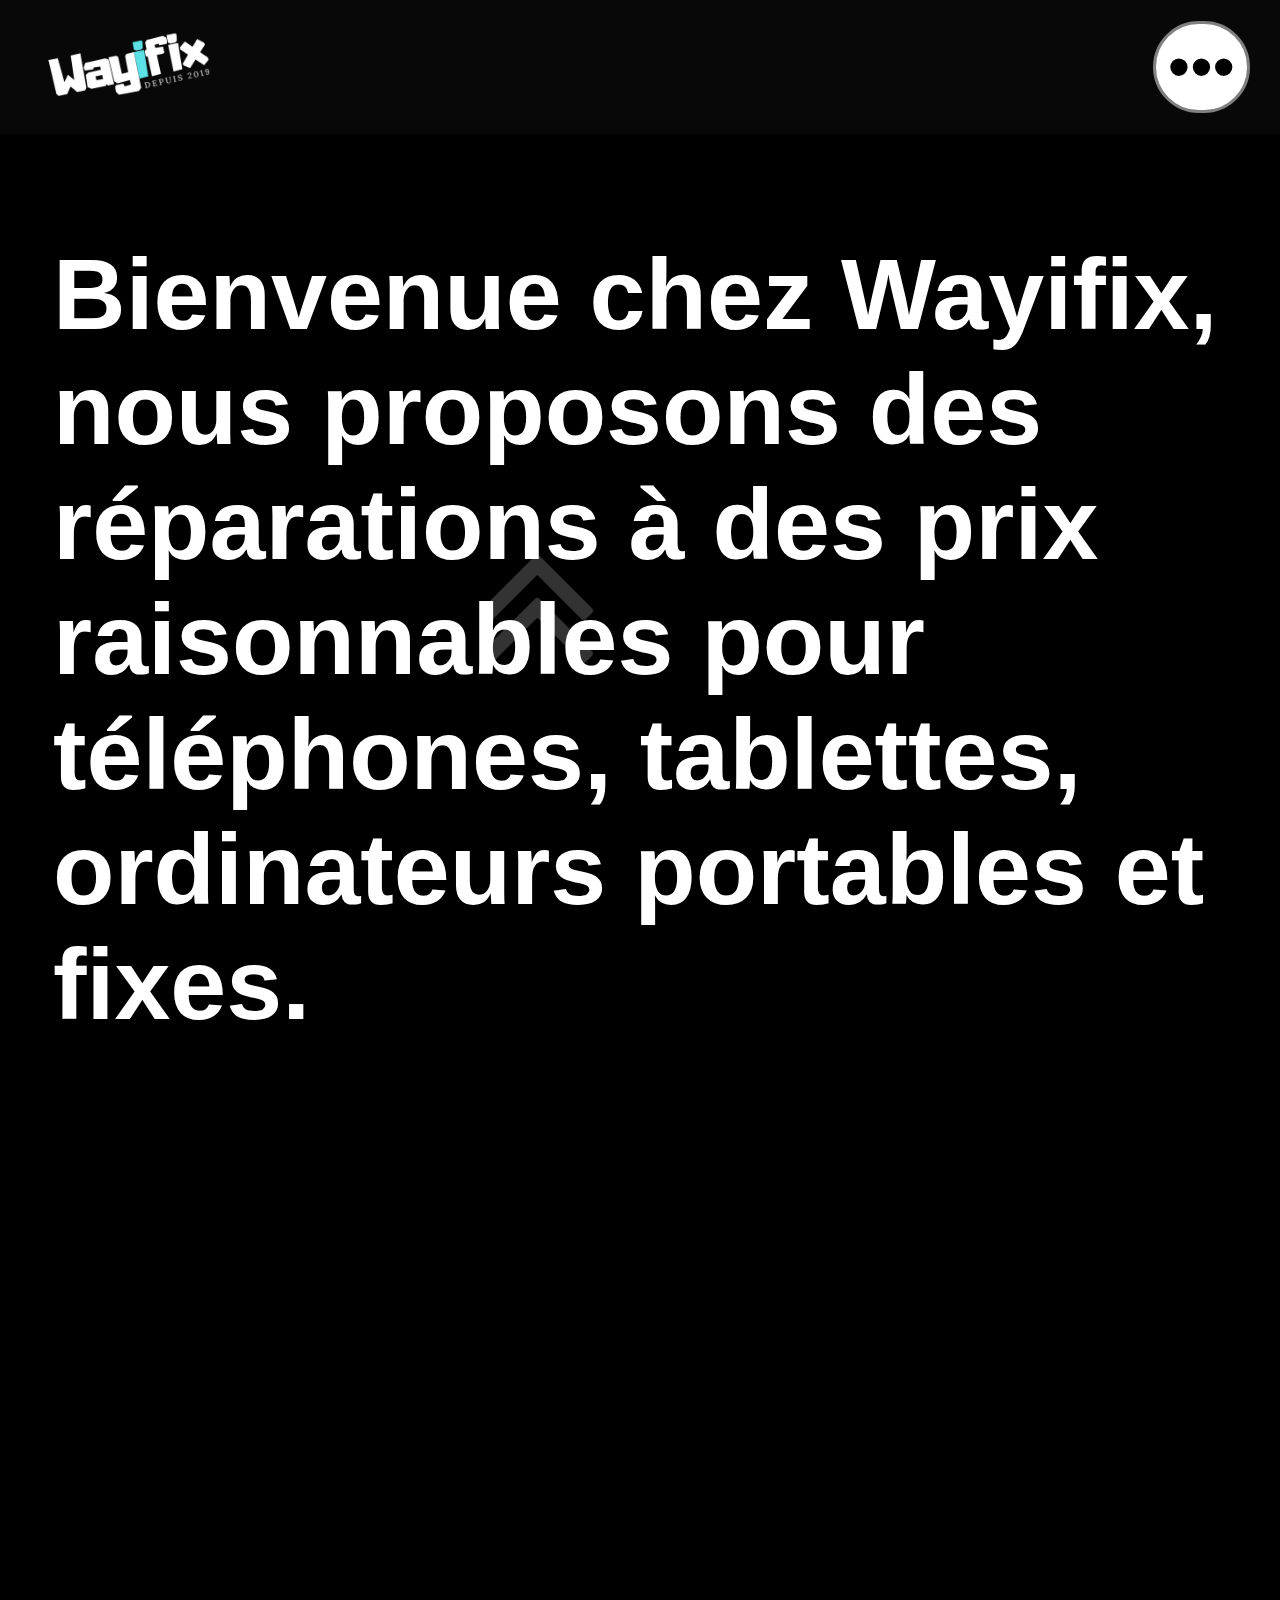
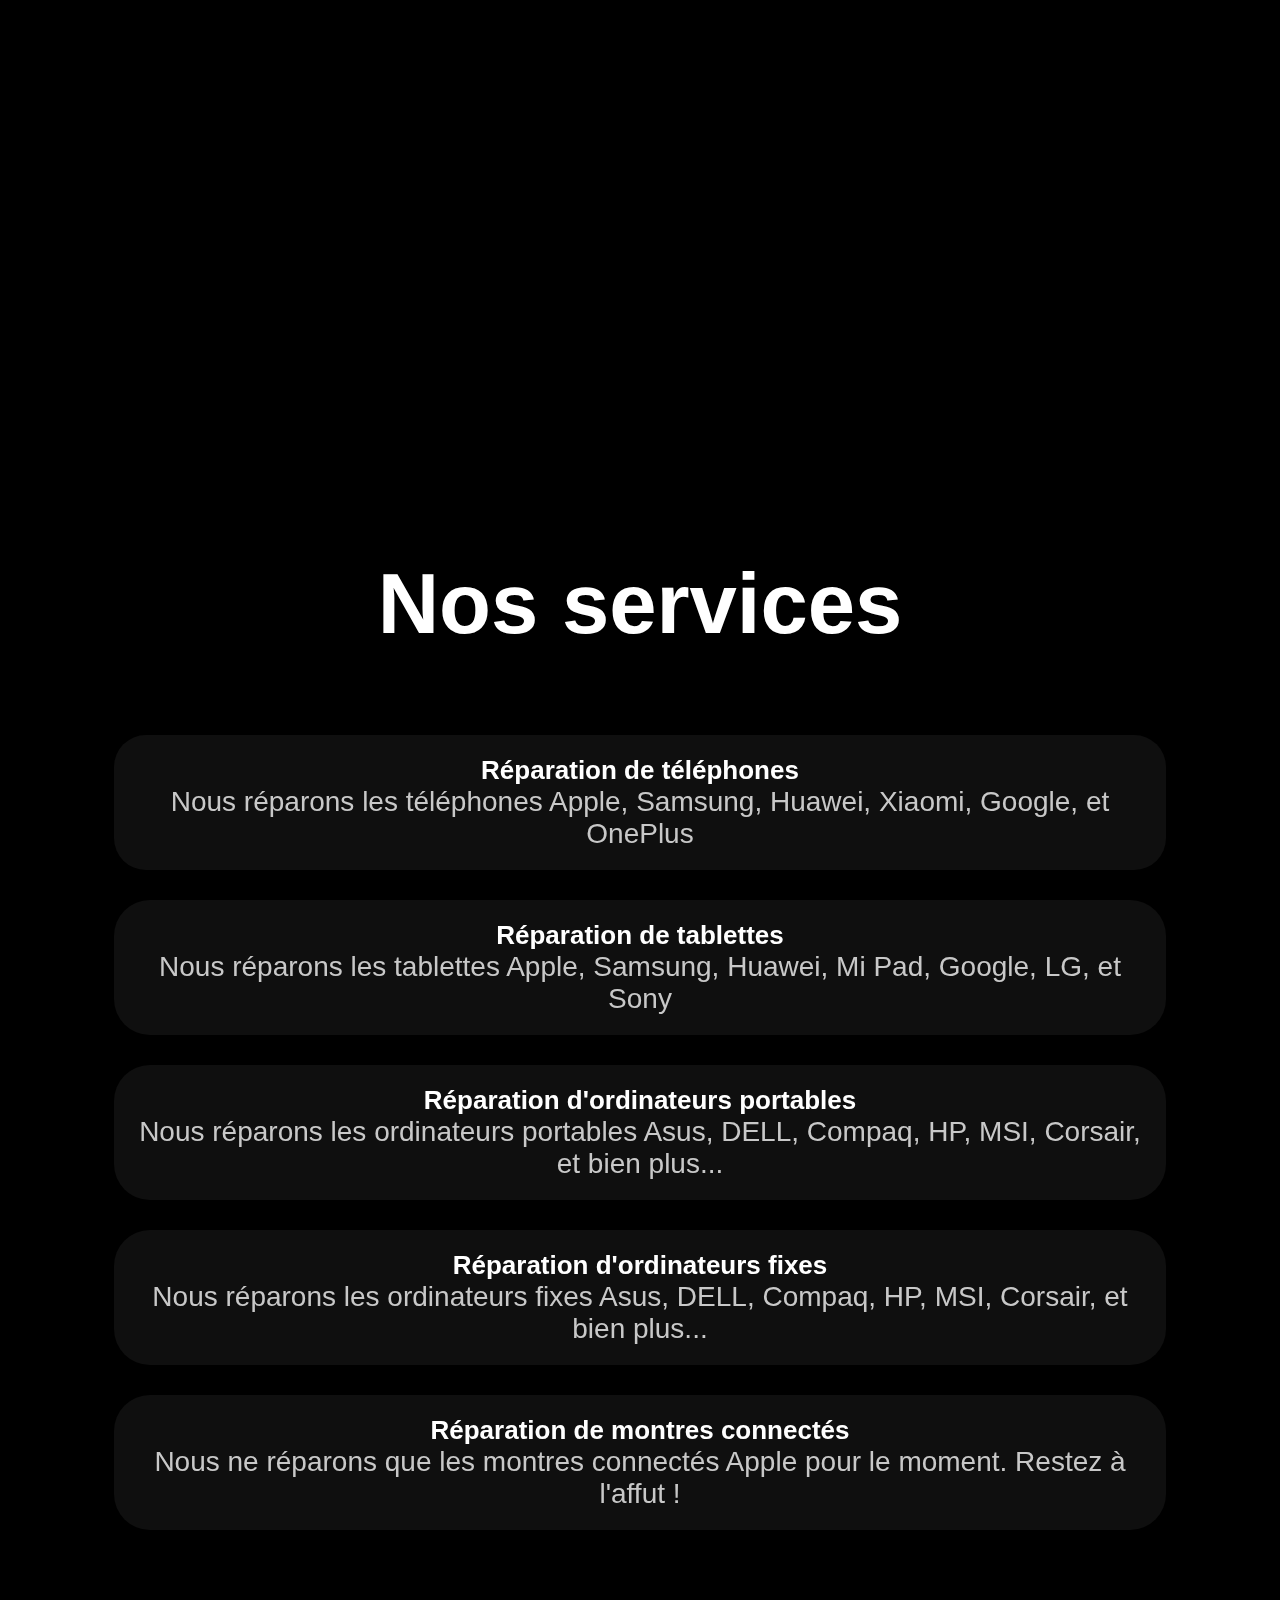
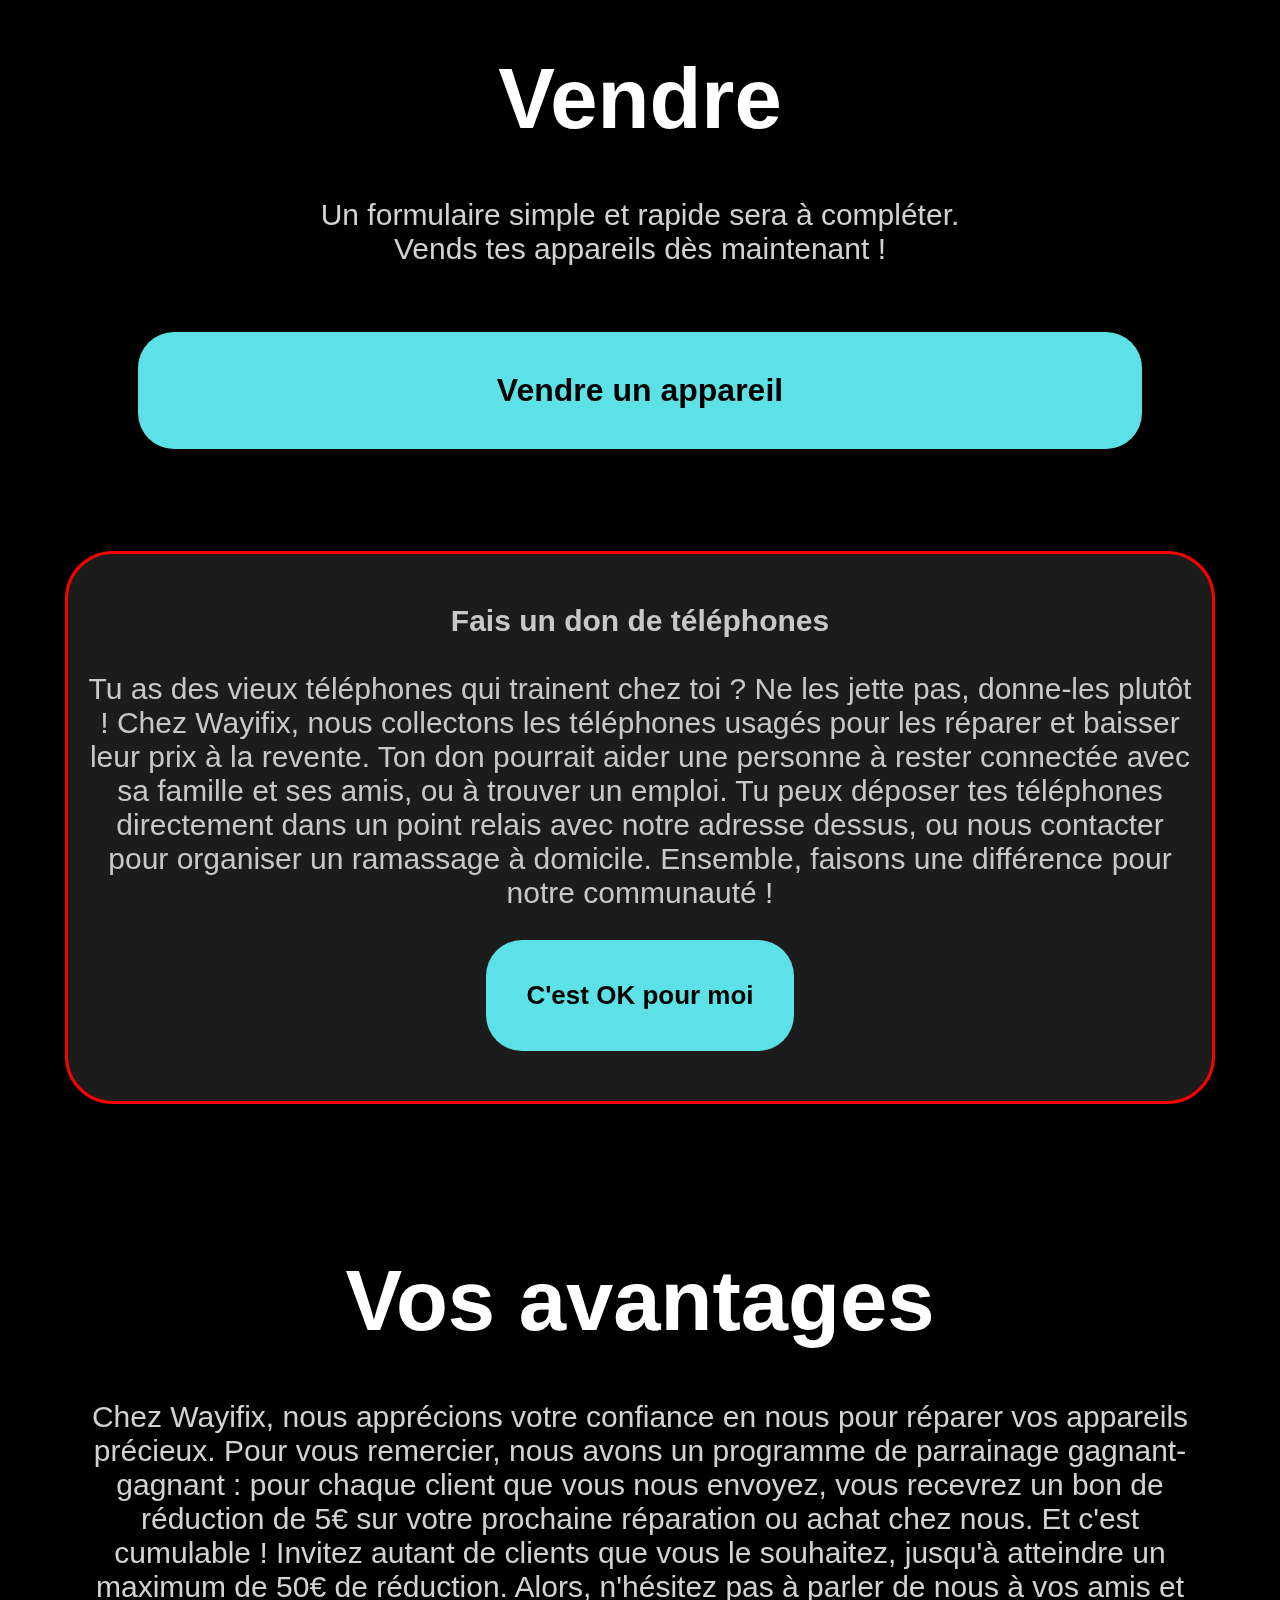
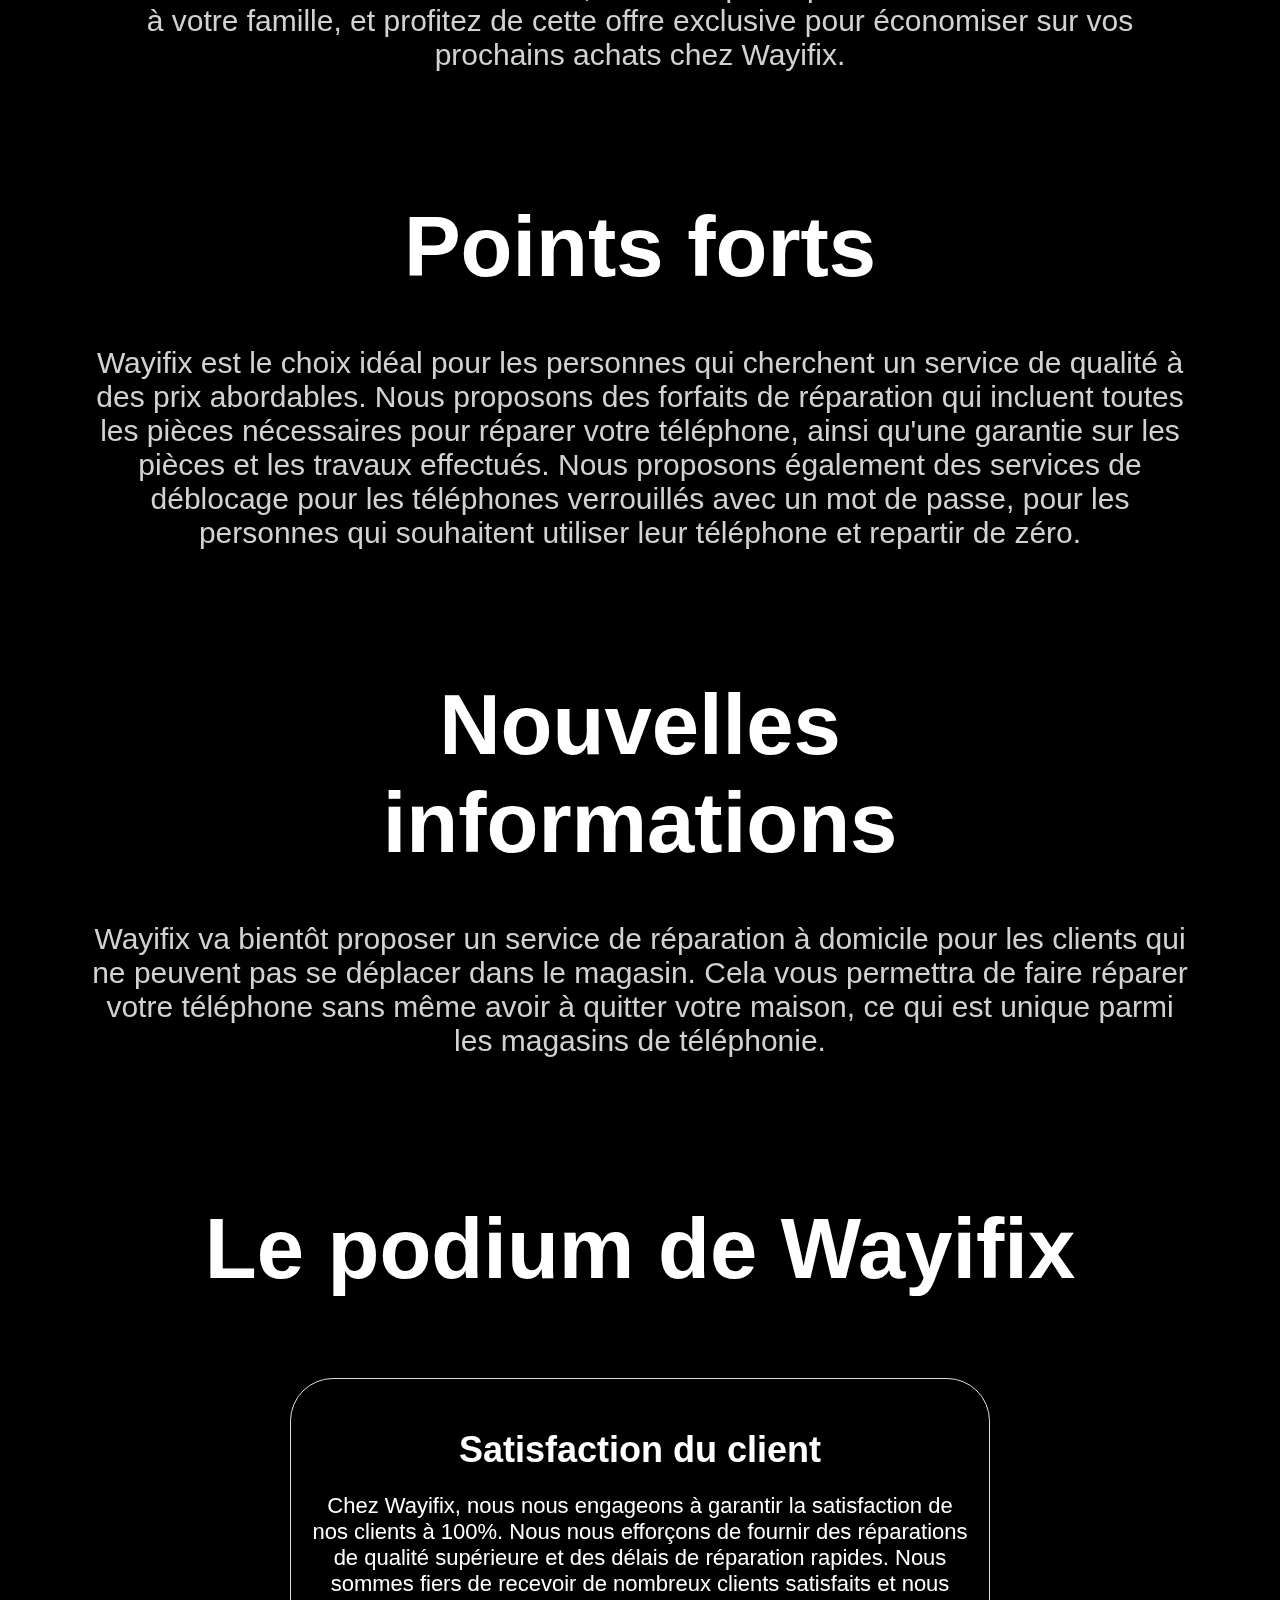
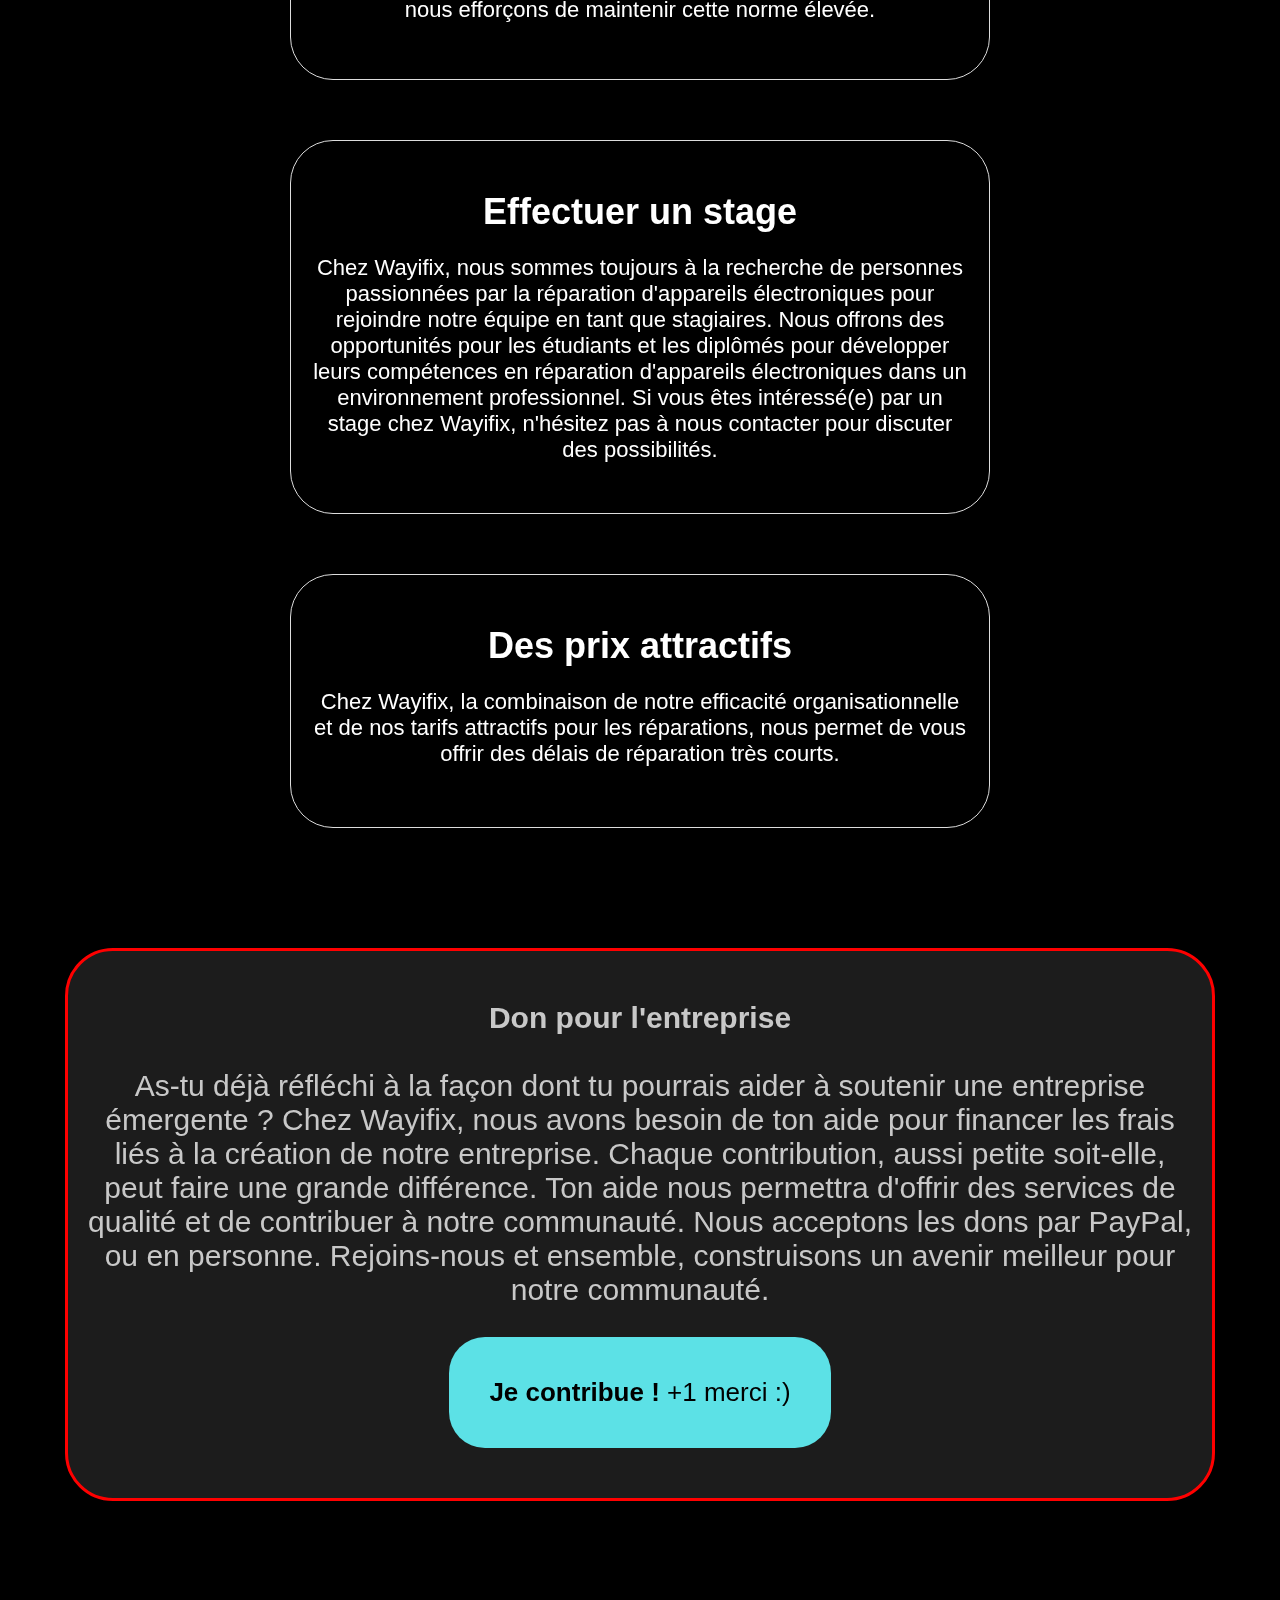
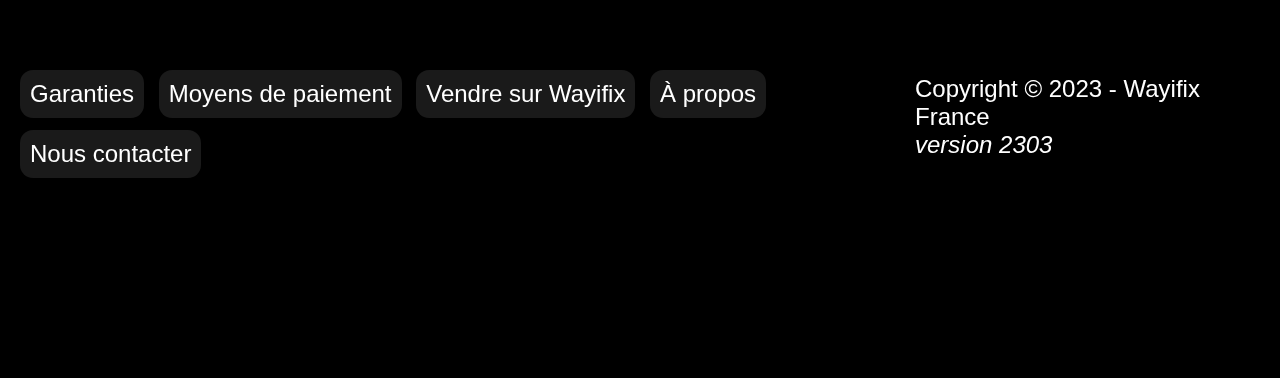
==== index.html @ c579e37b "Update index.html" ====
<!DOCTYPE html "UTF-8">
<meta http-equiv="content-type" content="text/html; charset=utf-8" />
<html>
  <head>
    <title>Wayifix - Réparations de téléphones, tablettes et ordinateurs</title>
    <link rel="stylesheet" type="text/css" href="styles.css">
    <link rel="icon" href="icon/favicon.ico" type="favicon.ico" />
    <link rel="shortcut icon" href="/favicon.ico" type="favicon.ico" />
    <script src="app.js"></script>
  </head>
  <body>
    <header>
      <img src="logo.png" alt="Logo Wayifix" class="logo">
      <nav>
        <ul>
          <li><a href="#srv"><b>Services</b></a></li>
          <li><a href="buy.html">Magasin</a></li>
          <li><a href="sell.html">Vendre</a></li>
          <li><a href="contact.html">Contact</a></li>
          <li><a class="avis" href="https://fr.trustpilot.com/evaluate/wayifix.fr?utm_medium=trustbox&utm_source=MicroReviewCount"><nobr>Mettre un avis</nobr></a></li>
        </ul>
      </nav>
    </header>
    <video id="background-video" autoplay loop muted>
      <source src="videos/videobg.mp4" type="video/mp4">
    </video>
    <main>
      <div><a href="menu.html" class="menu-text">•••</a></div>
      <br /><br /><br /><br />
      <div class="welcome-message">
        <h1 class="animation" style="text-shadow: 2px 2px 4px rgba(0, 0, 0, 1.0) ;">Bienvenue chez Wayifix, nous proposons des réparations à des prix raisonnables pour téléphones, tablettes, ordinateurs portables et fixes.</h1>
      </div>
      <img src="arrows-up.png" alt="-" class="image-flottante">
      <div style="margin-top: 2000px; padding-bottom: 6300px; margin-left: -28; margin-right: -28; background-color: black; z-index: 0; box-shadow: 0px 10px 150px 150px black; color: rgba(0, 0, 0, 0.0);">-</div>
      <div class="referral-program">
      </div>
      <div id="srv"></div>
      <h1 class="space-service"></h1>
      <div class="a-normal" style="margin-top: -6000px;">
        <h1 href="telephones.html" class="a-normal"><nobr>Nos services</nobr></h1>
      </div>
      <div class="button-a-haut">
        <a href="telephones.html" class="button-a-text"><b>Réparation de téléphones </b><br />Nous réparons les téléphones Apple, Samsung, Huawei, Xiaomi, Google, et OnePlus</a>
      </div>
      <div class="button-a-normal">
        <a href="tablets.html" class="button-a-text"><b>Réparation de tablettes </b><br />Nous réparons les tablettes Apple, Samsung, Huawei, Mi Pad, Google, LG, et Sony</a>
      </div>
      <div class="button-a-normal">
        <a href="laptops.html" class="button-a-text"><b>Réparation d'ordinateurs portables </b><br />Nous réparons les ordinateurs portables Asus, DELL, Compaq, HP, MSI, Corsair, et bien plus...</a>
      </div>
      <div class="button-a-normal">
        <a href="desktops.html" class="button-a-text"><b>Réparation d'ordinateurs fixes </b><br />Nous réparons les ordinateurs fixes Asus, DELL, Compaq, HP, MSI, Corsair, et bien plus...</a>
      </div>
      <div class="button-a-normal">
        <a href="watches.html" class="button-a-text"><b>Réparation de montres connectés </b><br />Nous ne réparons que les montres connectés Apple pour le moment. Restez à l'affut !</a>
      </div>
      <h1 class="a-normal" style="margin-top: 100px;">Vendre</h1>
      <p class="text-container" style="text-align: center;">Un formulaire simple et rapide sera à compléter. <br />Vends tes appareils dès maintenant !</p>
      <br /><br />
      <div class="button-a-normal-2">
        <a href="sell.html" class="button-a-text-2"><b>Vendre un appareil</b></a>
      </div>
      <br /><br /><br /><br />
      <div class="text-container-2">
        <p><b>Fais un don de téléphones</b><br /><br />Tu as des vieux téléphones qui trainent chez toi ? Ne les jette pas, donne-les plutôt ! Chez Wayifix, nous collectons les téléphones usagés pour les réparer et baisser leur prix à la revente. Ton don pourrait aider une personne à rester connectée avec sa famille et ses amis, ou à trouver un emploi. Tu peux déposer tes téléphones directement dans un point relais avec notre adresse dessus, ou nous contacter pour organiser un ramassage à domicile. Ensemble, faisons une différence pour notre communauté !</p>
        <a href="don.html" class="button-container"><b>C'est OK pour moi</b></a>
      </div>
      <br /><br /><br /><br /><br /><br />
      <body>
        <div class="referral-program">
          <h1 class="a-normal" style="margin-top: 0px;">Vos avantages</h1>
          <p class="text-container" style="text-align: center;">Chez Wayifix, nous apprécions votre confiance en nous pour réparer vos appareils précieux. Pour vous remercier, nous avons un programme de parrainage gagnant-gagnant : pour chaque client que vous nous envoyez, vous recevrez un bon de réduction de 5€ sur votre prochaine réparation ou achat chez nous. Et c'est cumulable ! Invitez autant de clients que vous le souhaitez, jusqu'à atteindre un maximum de 50€ de réduction. Alors, n'hésitez pas à parler de nous à vos amis et à votre famille, et profitez de cette offre exclusive pour économiser sur vos prochains achats chez Wayifix.</p>
        </div>
        <br /><br />
        <div class="referral-program">
          <h1 class="a-normal" style="margin-top: 0px;">Points forts</h1>
          <p class="text-container" style="text-align: center;">Wayifix est le choix idéal pour les personnes qui cherchent un service de qualité à des prix abordables. Nous proposons des forfaits de réparation qui incluent toutes les pièces nécessaires pour réparer votre téléphone, ainsi qu'une garantie sur les pièces et les travaux effectués. Nous proposons également des services de déblocage pour les téléphones verrouillés avec un mot de passe, pour les personnes qui souhaitent utiliser leur téléphone et repartir de zéro.</p>
        </div>
        <br /><br />
        <div class="referral-program">
          <h1 class="a-normal" style="margin-top: 0px;">Nouvelles informations</h1>
          <p class="text-container" style="text-align: center;">Wayifix va bientôt proposer un service de réparation à domicile pour les clients qui ne peuvent pas se déplacer dans le magasin. Cela vous permettra de faire réparer votre téléphone sans même avoir à quitter votre maison, ce qui est unique parmi les magasins de téléphonie.</p>
        </div>
        <br /><br /><br /><br />
        <div class="content-section">
          <h1 class="a-normal" style="text-align: center; margin-top: 0px;">Le podium de Wayifix</h1>
          <div class="customer-satisfaction-section">
            <h2>Satisfaction du client</h2>
            <p>Chez Wayifix, nous nous engageons à garantir la satisfaction de nos clients à 100%. Nous nous efforçons de fournir des réparations de qualité supérieure et des délais de réparation rapides. Nous sommes fiers de recevoir de nombreux clients satisfaits et nous nous efforçons de maintenir cette norme élevée.</p>
          </div>
          <div class="stage-section">
            <h2>Effectuer un stage</h2>
            <p>Chez Wayifix, nous sommes toujours à la recherche de personnes passionnées par la réparation d'appareils électroniques pour rejoindre notre équipe en tant que stagiaires. Nous offrons des opportunités pour les étudiants et les diplômés pour développer leurs compétences en réparation d'appareils électroniques dans un environnement professionnel. Si vous êtes intéressé(e) par un stage chez Wayifix, n'hésitez pas à nous contacter pour discuter des possibilités.</p>
          </div>
          <div class="price-section">
            <h2>Des prix attractifs</h2>
            <p>Chez Wayifix, la combinaison de notre efficacité organisationnelle et de nos tarifs attractifs pour les réparations, nous permet de vous offrir des délais de réparation très courts.</p>
          </div>
        </div>
        <br /><br /><br /><br /><br />
        <div class="text-container-2">
          <p><b>Don pour l'entreprise</b><br /><br />As-tu déjà réfléchi à la façon dont tu pourrais aider à soutenir une entreprise émergente ? Chez Wayifix, nous avons besoin de ton aide pour financer les frais liés à la création de notre entreprise. Chaque contribution, aussi petite soit-elle, peut faire une grande différence. Ton aide nous permettra d'offrir des services de qualité et de contribuer à notre communauté. Nous acceptons les dons par PayPal, ou en personne. Rejoins-nous et ensemble, construisons un avenir meilleur pour notre communauté.</p>
          <a href="https://paypal.me/wayifix" class="button-container"><b>Je contribue ! </b>+1 merci :)</a> 
        </div>
        <div style="margin-top: 100px; top: 0; position: sticky; padding-bottom: 10px; margin-left: -28; margin-right: -28; background-color: black; z-index: -1; box-shadow: 0px 10px 5050px 5050px black; color: rgba(0, 0, 0, 0.0);">-</div>
      </body>
    </main>
    <footer>
        <ul>
          <li><a href="garanties.html">Garanties</a></li>
          <li><a href="moyens-de-paiement.html">Moyens de paiement</a></li>
          <li><a href="sell.html">Vendre sur Wayifix</a></li>
          <li><a href="about.html">À propos</a></li>
          <li><a href="contact.html">Nous contacter</a></li>
        </ul>
      <p>Copyright © 2023 - Wayifix France <br /><i>version 2303</i></p>
    </footer>
  </body>
</html>
---- styles.css ----
@CHARSET "UTF-8";

@media (max-width: 600px) {
  /* Styles pour les écrans de petite taille */
  header h1 {
    font-size: 2.5em;
  }
  section#services .service {
    width: 50%;
  }
}

nav {
  display: flex; /* Affiche le menu en ligne par défaut */
}

@media (max-width: 3000px) {
  nav {
    display: none; /* Cache le menu par défaut */
}


  @media only screen and (max-width: 3000px) {
    .menu-text {
      display: block;
      position: fixed;
      text-align: center;
      margin-top: 8px;
      margin-right: 15px;
      background-color: rgb(255, 255, 255);
      border-radius: 100px;
      border: 3px solid gray;
      padding: 6px;
      padding-left: 12px;
      padding-right: 12px;
      top: 13px;
      right: 15px;
      text-align: right;
      z-index: 3;
      font-size: 64px;
      text-decoration: none;
      color: black;
    }
  }

  }
  /* Styles pour le bouton de menu déroulant */
  #menu-button {
    display: block;
    cursor: pointer;
  }
  /* Styles pour le menu déroulant */
  #dropdown-menu {
    display: none;
    position: absolute;
    background-color: white;
  }
  #dropdown-menu a {
    display: block;
    padding: 10px;
    text-align: center;
  }
}

section#services {
  display: inline-block;
  flex-wrap: wrap; /* Permet aux éléments de se plier sur une nouvelle ligne */
  flex-direction: row; /* Affiche les éléments en ligne */
  overflow-x: scroll;
  overflow-x: auto;
  overflow-y: hidden;
}

header {
  position: fixed;
  top: 0;
  left: -30;
  width: 100%;
  z-index: 2;
}

@media (max-width: 600px) {
  section#services {
    overflow-x: hidden;
    flex-direction: column;
    overflow-x: auto;
    overflow-y: hidden;
  }
}

@media (min-width: 601px) and (max-width: 900px) {
  /* Styles pour les écrans de taille moyenne */
  header h1 {
    font-size: 2em;
  }

  section#services .service {
    width: 33%;
    overflow-x: auto;
    overflow-y: hidden;
  }
}

.text-container {
  margin-left: 3%;
  margin-right: 3%;
  color: rgb(210, 210, 210);
  text-align: justify;
  font-size: 30px;
}

.text-container-2 {
  text-align: center;
  margin-left: 3%;
  margin-right: 3%;
  padding: 20px;
  background-color: rgba(40, 40, 40, 0.7);
  border: 3px solid red;
  border-radius: 48px;
  color: rgb(200, 200, 200);
  font-size: 30px;
}

.text-container-3 {
  display: block;
  z-index: 1;
  text-align: center;
  margin-left: 3%;
  margin-right: 3%;
  padding: 20px;
  background-color: rgba(40, 40, 40, 0.7);
  border: 3px solid gray;
  border-radius: 48px;
  color: rgb(200, 200, 200);
  font-size: 30px;
}

.button-container {
  display: inline-block;
  z-index: 1;
  text-align: center;
  margin-top: 0px;
  text-align: left;
  margin-left: 9%;
  margin-right: 9%;
  padding: 40px;
  color: black;
  background-color: #5ce1e6;
  border-radius: 36px;
  text-decoration: none;
  margin-bottom: 30px;
  font-size: 26px;

}

#contact-section .text-container {
  margin-left: 1%;
  margin-right: 1%;
  color: rgb(210, 210, 210);
  text-align: center;
  font-size: 22px;
}

@media (min-width: 901px) {
  /* Styles pour les écrans de grande taille */
  header h1 {
    font-size: 2.5em;
  }
  section#services .service {
    width: 20%;
  }
}

/* Mise en forme générale */
body {
  font-family: arial, sans-serif;
  background-color: rgb(0, 0, 0);
  color: #fff;
  background-attachment: fixed;
  background-repeat: no-repeat;
  background-position: center;
  background-size: cover;
}

#background-video {
  height: 100vh;
  width: 100vw;
  object-fit: cover;
  position: fixed;
  left: 0;
  right: 0;
  top: 0;
  bottom: 0;
  z-index: -1;
}

.image-flottante {
  position: fixed;
  margin-left: -100px;
  animation: flotter 2s ease-in-out infinite;
  opacity: 20%;
  box-shadow: none;
  width: 200px;
  z-index: -1;
  bottom: 10%;
  left: 50%;
  transform: translate(-50%, -50%);
}

@keyframes flotter {
  0% {
    transform: translatey(0);
  }
  50% {
    transform: translatey(10px);
  }
  100% {
    transform: translatey(0);
  }
}

.index {
  margin-left: 20px;
  margin-top: 50px;
  font-size: 55px;
  text-align: left;
}

/* En-tête */
header {
  background-color: rgba(20, 20, 20, 0.4);
  color: #fff;
  display: flex;
  align-items: center;
  justify-content: space-between;
  padding: 10px 20px;
  padding-top: 23px;
  padding-bottom: 23px;
  backdrop-filter: blur(10px); /* Ajout d'un flou de 5px */
  -webkit-backdrop-filter: blur(10px); /* Pour compatibilité avec Safari */
}

img.logo {
  margin-left: 30px;
  width: 220px; /* Redimensionne l'image à 150px de large */
  height: auto; /* Ajuste automatiquement la hauteur en fonction de la largeur */
  float: left; /* Aligne l'image à gauche de la page */
  box-shadow: 0px 0px 0px #000;
}

header h1 {
  margin: 0;
}

header nav {
  margin: 0;
}

header nav ul {
  display: flex;
  list-style: none;
  margin: 0;
  padding: 20;
}

header nav ul li {
  margin-right: 20px;
}

header nav ul li a {
  color: #fff;
  text-decoration: none;
  font-size: 16px;
}

.button-a-haut {
  margin-top: -150px;
  text-align: left;
  margin-left: 7%;
  margin-right: 7%;
  padding: 20px;
  background-color: rgba(30, 30, 30, 0.5);
  border-radius: 32px;
  text-align: center;
  margin-bottom: 30px;
}

.button-a-milieu {
  margin-top: 0px;
  text-align: left;
  margin-left: 9%;
  margin-right: 9%;
  padding: 20px;
  background-color: rgba(30, 30, 30, 0.5);
  border-bottom: 2px solid rgb(200, 200, 200);
  text-align: center;
}

.button-a-milieu b {
  font-size: 20px;
  color: rgb(230, 230, 230);
}

.button-a-bas {
  margin-top: 0px;
  text-align: left;
  margin-left: 9%;
  margin-right: 9%;
  padding: 20px;
  background-color: rgba(30, 30, 30, 0.5);
  border-radius: 18px;
  border-top-left-radius: 0px;
  border-top-right-radius: 0px;
  text-align: center;
}

.a-normal {
  margin-top: -300px;
  text-align: left;
  margin-left: 9%;
  margin-right: 9%;
  padding: 20px;
  color: white;
  font-size: 85px;
  text-align: center;
  margin-bottom: 30px;
}

.button-a-normal {
  margin-top: 0px;
  text-align: left;
  margin-left: 7%;
  margin-right: 7%;
  padding: 20px;
  background-color: rgba(30, 30, 30, 0.5);
  border-radius: 36px;
  text-align: center;
  margin-bottom: 30px;
}

.button-a-bas b {
  font-size: 20px;
  color: rgb(230, 230, 230);
}

.button-a-text {
  color: rgb(200, 200, 200);
  font-size: 28px;
  text-decoration: none;
}

.button-a-normal-2 {
  margin-top: 0px;
  text-align: left;
  margin-left: 9%;
  margin-right: 9%;
  padding: 40px;
  background-color: #5ce1e6;
  border-radius: 36px;
  text-align: center;
  margin-bottom: 30px;
}

.button-a-text-2 {
  color: rgb(0, 0, 0);
  font-size: 32px;
  text-decoration: none;
}

.button-a-text b {
  color: rgb(255, 255, 255);
  font-size: 26px;
  text-decoration: none;
}

.avis {
  background-color: rgb(255, 255, 255);
  border-radius: 20px;
  margin-right: -18px;
  padding: 6px;
  padding-left: 12px;
  padding-right: 12px;
  color: #000;
  text-decoration: none;
  font-size: 16px;
}

/* Contenu principal */
main {
  padding: 20px;
  margin-top: -80px;
}

main h1 {
  font-family: Orkney, sans-serif;
}

.welcome-message {
  position: fixed;
  font-family: Orkney, sans-serif;
  font-size: calc(4000vw / 1018);
  z-index: -1;
  text-align: left; /* Centre le message */
  padding: 30px; /* Ajoute de l'espace autour du message */
  margin-left: -5px;
  margin-top: 120px;
}

.menu-message {
  position: fixed;
  font-family: Arial, sans-serif;
  font-size: 27px;
  z-index: 3;
  text-align: left; /* Centre le message */
  padding: 30px; /* Ajoute de l'espace autour du message */
  margin-left: -5px;
  margin-top: 120px;
}

.animation {
  animation: fade-in 7s;
}

@keyframes fade-in {
  0% {
    opacity: 0;
  }
  100% {
    opacity: 1;
  }
  from {
    transform: scale(0.9); /* Démarre à une échelle normale */
  }
  to {
    transform: scale(1.0); /* Termine à une échelle agrandie de 20% */
  }
}

.menu4 {
  z-index: 1;
  display: block;
  position: relative;
  text-align: left; /* Centre le message */
  background-color: rgb(30, 30, 30);
  padding: 60px; /* Ajoute de l'espace autour du message */
  font-size: 35px;
  margin-left: -28;
  margin-right: -28;
  border-bottom: 6px solid rgb(55, 55, 55);
  margin-top: 40px;
  text-decoration: none;
  color: white;
  margin-bottom: -40px;
}

.menu4 img {
  width: 40px;
  box-shadow: none; 
  border-radius: 0;
  margin-bottom: -5px;
  margin-right: 20px;
}

.triangle {
  position: relative;
  z-index: 1;
  margin-left: 100px;
  margin-top: 21px;
  margin-bottom: -40px;
  width: 0;
  height: 0;
  border: 0 solid transparent;
  border-right-width: 40px;
  border-left-width: 40px;
  border-bottom: 20px solid rgb(20, 20, 20);
}

.menu4-sous-dossier {
  z-index: 1;
  display: block;
  position: relative;
  text-align: left; /* Centre le message */
  background-color: rgb(20, 20, 20);
  padding: 60px; /* Ajoute de l'espace autour du message */
  font-size: 35px;
  margin-left: -28;
  margin-right: -28;
  border-bottom: 6px solid rgb(40, 40, 40);
  margin-top: 40px;
  text-decoration: none;
  color: rgb(200, 200, 200);
  margin-bottom: -40px;
}

.menu4-sous-dossier img {
  width: 40px;
  box-shadow: none; 
  border-radius: 0;
  margin-bottom: -5px;
  margin-right: 20px;
}

.price-section {
  width: 700px;
  height: 254px;
  box-sizing: border-box;
  border: 1px solid #ddd; /* Ajoute une bordure autour de la section */
  text-align: center; /* Centre le message */
  padding: 20px; /* Ajoute de l'espace autour du message */
  font-size: 22px; /* change la taille de police */
  color: #fff; /* Change la couleur de police */
  border-radius: 43px;
  box-shadow: 0px 0px 9px black;
}

.price-section h2{
  font-size: 36px; /* Augmente la taille de police pour le titre */
  font-weight: bold; /* Rend le titre en gras */
  margin-bottom: 10px; /* Ajoute de l'espace entre le titre et le texte */
}

.stage-section {
  width: 700px;
  height: 374px;
  box-sizing: border-box;
  border: 1px solid #ddd; /* Ajoute une bordure autour de la section */
  text-align: center; /* Centre le message */
  padding: 20px; /* Ajoute de l'espace autour du message */
  font-size: 22px; /* change la taille de police */
  color: #fff; /* Change la couleur de police */
  border-radius: 43px;
  box-shadow: 0px 0px 9px black;
}

.stage-section h2{
  font-size: 36px; /* Augmente la taille de police pour le titre */
  font-weight: bold; /* Rend le titre en gras */
  margin-bottom: 10px; /* Ajoute de l'espace entre le titre et le texte */
}

.customer-satisfaction-section {
  width: 700px; /* Largeur de la boîte */
  height: 302px;
  padding: 20px; /* Ajouter de l'espace autour du contenu */
  box-sizing: border-box; /* Inclure les marges et les bordures dans la largeur et la hauteur */
  border: 1px solid #ddd; /* Ajouter une bordure autour de la boîte */
  text-align: center; /* Centrer le texte */
  font-size: 22px; /* changer la taille de police */
  color: #fff; /* changer la couleur de police */
  border-radius: 43px;
  box-shadow: 0px 0px 9px black;
}

.customer-satisfaction-section h2{
  font-size: 36px; /* Augmente la taille de police pour le titre */
  font-weight: bold; /* Rend le titre en gras */
  margin-bottom: 10px; /* Ajoute de l'espace entre le titre et le texte */
}

section#services .content-section {
  text-align: center;
  display: flex;
  position: relative;
  overflow-x: auto;
  overflow-y: hidden;
  vertical-align: top;
}

.content-section {
  text-align: center;
}

.content-section p {
  text-align: center;
  font-size: 22px;
}

.price-section, .stage-section, .customer-satisfaction-section {
    margin: 30px;
    display: inline-block;
}

/* Conteneur pour les images */
img {
  box-shadow: 0px 0px 6px #000; /* Ajoute une ombre noire de 8px en haut, à droite, en bas et à gauche */
  border-radius: 13px;
}

section#services .service {
  width: 500px;
  text-align: center;
  padding: 10px;
}

section#services .service img {
  width: 500px; /* Réduction de la taille de l'image à 70% */
  max-width: 500px;
  display: inline-block;
}

section#services .back-blur {
  position: relative;
  background-color: rgba(255, 255, 255, 0.0);
  backdrop-filter: blur(10px);
  -webkit-backdrop-filter: blur(10px);
  z-index: 0;
  padding-left: 15px;
  padding-right: 15px;
  padding-top: 3px;
  padding-bottom: 0px;
  margin-left: 0px;
  margin-right: 0px;
  margin-top: 30px;
  margin-bottom: 50px;
  box-shadow: 0px 0px 18px #000;
  border-radius: 18px;
  border-color: white;
  border: 0.9px solid rgba(255, 255, 255, 0.4);
  margin: 20px;
  display: inline-block;
}

.space-service {
  font-size: 55px;
  margin-bottom: -20px;
  text-align: left;
}

.blur-back-1 img {
  position: relative;
  filter: opacity(1);
  -webkit-filter: opacity(1);
  z-index: 0;
  margin-top: 10px;
  box-shadow: 0px 0px 2px #000; /* Ajoute une ombre noire de 8px en haut, à droite, en bas et à gauche */
  border-radius: 13px;
}

.blur-back-1 img:hover {
    transform: scale(0.95); /* augmente la taille de l'image de 50% */
    transition: transform 0.5s ease-in-out, box-shadow 1s; /* animation pour faire le zoom en 0.5 secondes */
    box-shadow: 0px 0px 10px #111;
}

.blur-back-1 img:not(:hover) {
    transform: scale(1.0); /* augmente la taille de l'image de 50% */
    transition: transform 0.5s ease-in-out, box-shadow 1s; /* animation pour faire le zoom en 0.5 secondes */
}

.blur-back-2 img {
  position: relative;
  filter: opacity(1);
  -webkit-filter: opacity(1);
  z-index: 0;
  margin-top: 10px;
  box-shadow: 0px 0px 2px #000; /* Ajoute une ombre noire de 8px en haut, à droite, en bas et à gauche */
  border-radius: 13px;
}

.blur-back-2 img:hover {
    transform: scale(0.95); /* augmente la taille de l'image de 50% */
    transition: transform 0.5s ease-in-out, box-shadow 1s; /* animation pour faire le zoom en 0.5 secondes */
    box-shadow: 0px 0px 10px #111;
}

.blur-back-2 img:not(:hover) {
    transform: scale(1.0); /* augmente la taille de l'image de 50% */
    transition: transform 0.5s ease-in-out, box-shadow 1s; /* animation pour faire le zoom en 0.5 secondes */
}

.blur-back-3 img {
  position: relative;
  filter: opacity(1);
  -webkit-filter: opacity(1);
  z-index: 0;
  margin-top: 10px;
  box-shadow: 0px 0px 2px #000; /* Ajoute une ombre noire de 8px en haut, à droite, en bas et à gauche */
  border-radius: 13px;
}

.blur-back-3 img:hover {
    transform: scale(0.95); /* augmente la taille de l'image de 50% */
    transition: transform 0.5s ease-in-out, box-shadow 1s; /* animation pour faire le zoom en 0.5 secondes */
    box-shadow: 0px 0px 10px #111;
}

.blur-back-3 img:not(:hover) {
    transform: scale(1.0); /* augmente la taille de l'image de 50% */
    transition: transform 0.5s ease-in-out, box-shadow 1s; /* animation pour faire le zoom en 0.5 secondes */
}

.blur-back-4 img {
  position: relative;
  filter: opacity(1);
  -webkit-filter: opacity(1);
  z-index: 0;
  margin-top: 10px;
  box-shadow: 0px 0px 2px #000; /* Ajoute une ombre noire de 8px en haut, à droite, en bas et à gauche */
  border-radius: 13px;
}

.blur-back-4 img:hover {
    transform: scale(0.95); /* augmente la taille de l'image de 50% */
    transition: transform 0.5s ease-in-out, box-shadow 1s; /* animation pour faire le zoom en 0.5 secondes */
    box-shadow: 0px 0px 10px #111;
}

.blur-back-4 img:not(:hover) {
    transform: scale(1.0); /* augmente la taille de l'image de 50% */
    transition: transform 0.5s ease-in-out, box-shadow 1s; /* animation pour faire le zoom en 0.5 secondes */
}

.blur-back-5 img {
  position: relative;
  filter: opacity(1);
  -webkit-filter: opacity(1);
  z-index: 0;
  margin-top: 10px;
  box-shadow: 0px 0px 2px #000; /* Ajoute une ombre noire de 8px en haut, à droite, en bas et à gauche */
  border-radius: 13px;
}

.blur-back-5 img:hover {
    transform: scale(0.95); /* augmente la taille de l'image de 50% */
    transition: transform 0.5s ease-in-out, box-shadow 1s; /* animation pour faire le zoom en 0.5 secondes */
    box-shadow: 0px 0px 10px #111;
}

.blur-back-5 img:not(:hover) {
    transform: scale(1.0); /* augmente la taille de l'image de 50% */
    transition: transform 0.5s ease-in-out, box-shadow 1s; /* animation pour faire le zoom en 0.5 secondes */
}

section#services .images-container .service {
  margin-right: 30px; /* Ajout d'un espacement de 50px entre les images */
}

.referral-program {
  text-align: left; /* Centre le message */
  padding: 20px; /* Ajoute de l'espace autour du message */
  font-size: 27px; /* change la taille de police */
  color: #fff; /* Change la couleur de police */
}

.button-p {
  position: relative;
  z-index: 1;
  background-color: rgba(0, 0, 0, 0.4);
  color: white;
  font-size: 40px;
  padding: 20px;
  margin-top: 35px;
  margin-bottom: 15px;
  border-radius: 13px;
  border: 0.9px solid rgba(255, 255, 255, 0.2);
}

.button-inv {
  background-color: rgba(50, 50, 50, 0.0);
  color: black;
  padding: 1px;
  margin-top: 35px;
  margin-bottom: 50px;
  border-radius: 13px;
}

/* Pied de page */
footer {
  background-color: rgba(0, 0, 0, 0.7);
  padding top: 10px;
  color: #fff;
  display: flex;
  align-items: center;
  font-size: 24px;
  justify-content: space-between;
  padding: 15px 20px;
  margin-bottom: -10px;
  margin-right: -8px;
  margin-left: -8px;
}

footer ul {
  list-style: none;
  margin: 0;
  padding: 0;
}

footer ul li {
  display: inline-block;
  margin-right: 8px;
  margin-bottom: 6px;
  margin-top: 6px;
  border-radius: 13px;
  background-color: rgba(255, 255, 255, 0.1);
  padding: 10px;
}

footer ul li a {
  color: #fff;
  text-decoration: none;
}

footer p {
  margin-top: 10px;
  font-size: 24px;
}












.menu2{
  margin-top: 160px;
  font-size: 55px;
}

section#products .back-blur {
  position: relative;
  background-color: rgba(255, 255, 255, 0.0);
  backdrop-filter: blur(10px);
  -webkit-backdrop-filter: blur(10px);
  z-index: 1;
  padding-left: 20px;
  padding-right: 20px;
  padding-top: 3px;
  padding-bottom: 0px;
  margin-left: 20px;
  margin-right: 40px;
  margin-top: 20px;
  margin-bottom: 120px;
  box-shadow: 0px 0px 25px #000;
  border-radius: 18px;
  border-color: white;
  border: 0.9px solid rgba(255, 255, 255, 0.4);
}

section#products {
  display: flex;
  flex-direction: column; /* Inversion de l'ordre d'affichage des éléments */
  overflow-x: scroll; /* Propriété de défilement horizontale */
}

section#products .images-container {
  display: flex;
  white-space: nowrap; /* Empêche les images de se décaler sur une nouvelle ligne */
}

section#products .service {
  width: 260px;
  text-align: center;
  padding: 20px;
}

section#products .service img {
  width: 260px; /* Réduction de la taille de l'image à 70% */
  max-width: 260px;
  margin-top: -2px;
}

.button-p-2 {
  position: relative;
  z-index: 1;
  background-color: rgba(0, 0, 0, 0.4);
  color: white;
  padding: 10px;
  margin-top: 35px;
  margin-bottom: 0px;
  border-radius: 13px;
  border: 0.9px solid rgba(255, 255, 255, 0.2);
}

#auction-nudge-8a185d864 {
  display: block;
  text-decoration: none;
  color: #777;
  border-radius: 18px;
  z-index: 1;
  padding: 20px;
  background-color: rgba(0, 0, 0, 0.2);
  border: 0.7px solid rgba(255, 255, 255, 0.7);
  box-shadow: 0px 0px 25px #000;
}

#auction-nudge-8a185d864 a {
  text-decoration: none;
  color: white;
  padding-bottom: 15px;
  padding-top: 10px;
  text-decoration: underline;
}

#auction-nudge-8a185d864 img:hover {
  transform: scale(1.07); /* augmente la taille de l'image de 50% */
  transition: transform 0.5s ease-in-out, box-shadow 1s;
}

#auction-nudge-8a185d864 img:not(:hover) {
  transform: scale(1.0); /* augmente la taille de l'image de 50% */
  transition: transform 0.5s ease-in-out, box-shadow 1s;
}

.an-search-box {
  display: flex;
  width: 100%;
  padding: 12px 10px;
  box-sizing: border-box;
  border: 2px solid #ccc;
  background-color: rgba(0, 0, 0, 0.3);
  color: black;
  border-radius: 5px;
}

.an-search-wrap {
  display: flex;
  padding: 10px 10px;
  box-sizing: border-box;
  border: 2px solid #ccc;
  background-color: rgba(0, 0, 0, 0.3);
  color: black;
  border-radius: 13px;
}

















select {
  width: 100%;
  padding: 12px 10px;
  margin: 8px 0;
  box-sizing: border-box;
  border: 2px solid #ccc;
  background-color: rgba(0, 0, 0, 0.3);
  color: white;
  border-radius: 13px;
}

.back-blur {
  position: relative;
  background-color: rgba(0, 0, 0, 0.2);
  backdrop-filter: blur(10px);
  -webkit-backdrop-filter: blur(10px);
  z-index: 1;
  padding-left: 0px;
  padding-right: 0px;
  padding-top: 3px;
  padding-bottom: 30px;
  margin-left: 80px;
  margin-right: 80px;
  margin-top: 20px;
  margin-bottom: 120px;
  box-shadow: 0px 0px 25px #000;
  border-radius: 18px;
  border-color: white;
  border: 0.9px solid rgba(255, 255, 255, 0.4);
}

.other-device-container {
  margin-top: 1em;
}

#delai-reponse {
  text-align: center; /* Centre le message */
  padding: 30px; /* Ajoute de l'espace autour du message */
  font-size: 20px;
}












#contact-section {
  text-align: center;
  font-size: 30px;
  position: absolute;
  margin-top: -70px;
  top: 50%;
  left: 50%;
  transform: translate(-50%, -50%);
}

#contact-buttons {
  display: inline-block;
  justify-content: center;
  font-size: 32px;
  z-index: 2;
}

.contact-button {
  border-radius: 90px;
  margin: 30px;
  border: 2px solid white;
  padding: 5px;
}

#call-button {
  background-color: #42FF30;
  margin-right: 400px;
  margin-left: 100px;
}

#call-button img {
  width: 150px;
  box-shadow: none;
  z-index: 1;
}

#email-button {
  background-color: #21DDF3;
  margin-left: 400px;
  margin-right: 100px;
  margin-top: -194px;
}

#email-button img {
  width: 150px;
  box-shadow: none;
  z-index: 1;
}











#garanties {
  font-size: 20px;
  line-height: 1.5;
  text-align: justify;
  width: 80%;
  padding: 20px;
}

.garanties h2 {
  text-align: center;
  font-size: 25px;
  margin-top: 30px;
}






/* Add styles for the call and email buttons */
.btn-call {
  border-radius: 50%;
  padding: 15px;
  text-align: center;
  margin: 20px auto;
  width: 200px;
  background-color: #ff0000;
  color: #ffffff;
  font-size: 20px;
}

.btn-email {
  border-radius: 50%;
  padding: 15px;
  text-align: center;
  margin: 20px auto;
  width: 200px;
  background-color: #ffa500;
  color: #ffffff;
  font-size: 20px;
}

.color-select {
  color: #5ce1e6;
}





.payment-methods {
  text-align: center;
}

.payment-method {
  display: inline-block;
  margin: 20px;
  text-align: center;
}

.payment-method img {
  width: 170px;
  height: 170px;
  margin-bottom: 10px;
}

#payment-methods {
  position: absolute;
  top: 50%;
  left: 50%;
  transform: translate(-50%, -50%);
}






.text-about {
  font-size: 20px;
}








table {
  width: 100%;
  border-collapse: collapse;
}

th, td {
  text-align: left;
  padding: 8px;
}

th {
  background-color: #f2f2f2;
}

.table h1 {
  text-align: center;
}

.col-1 {
  background-color: rgba(0, 0, 0, 0.5);
  backdrop-filter: brur(3px);
  -webkit-backdrop-filter: blur(3px);
}

.col-2 {
  background-color: rgba(30, 30, 30, 0.5);
  backdrop-filter: brur(3px);
  -webkit-backdrop-filter: brur(3px);
}







.contactez-nous {
  text-decoration: none;
  color: red;
}




#menu3 {
  display: inline-block;
  padding-left : 0px;
}

.tag {
  text-decoration: none;
  font-size: 24px;
  color: rgb(230, 230, 230);
  margin-bottom: 10px;
}

li.tag {
  display: inline-block;
  border: 1px solid rgba(0,0,0,0.3);
  background-color: rgba(0,0,0,0.05);
  padding: 5px;
  margin-right: 10px;
  border-radius: 7px;
}

li.tag:hover {
  border-width: 1px;
  border-style: solid;
  border-color: #bbb;
  transition: background-color 1s, border-color 0.5s; 
  background-color:rgba(92,225,230,0.2); 
}

li.tag:not(:hover) {
  transition: background-color 1s, border-color 1s;
}

span.tag{
  color:rgb(255,50,50);
  text-decoration: none;
  color: #5ce1e6;
}
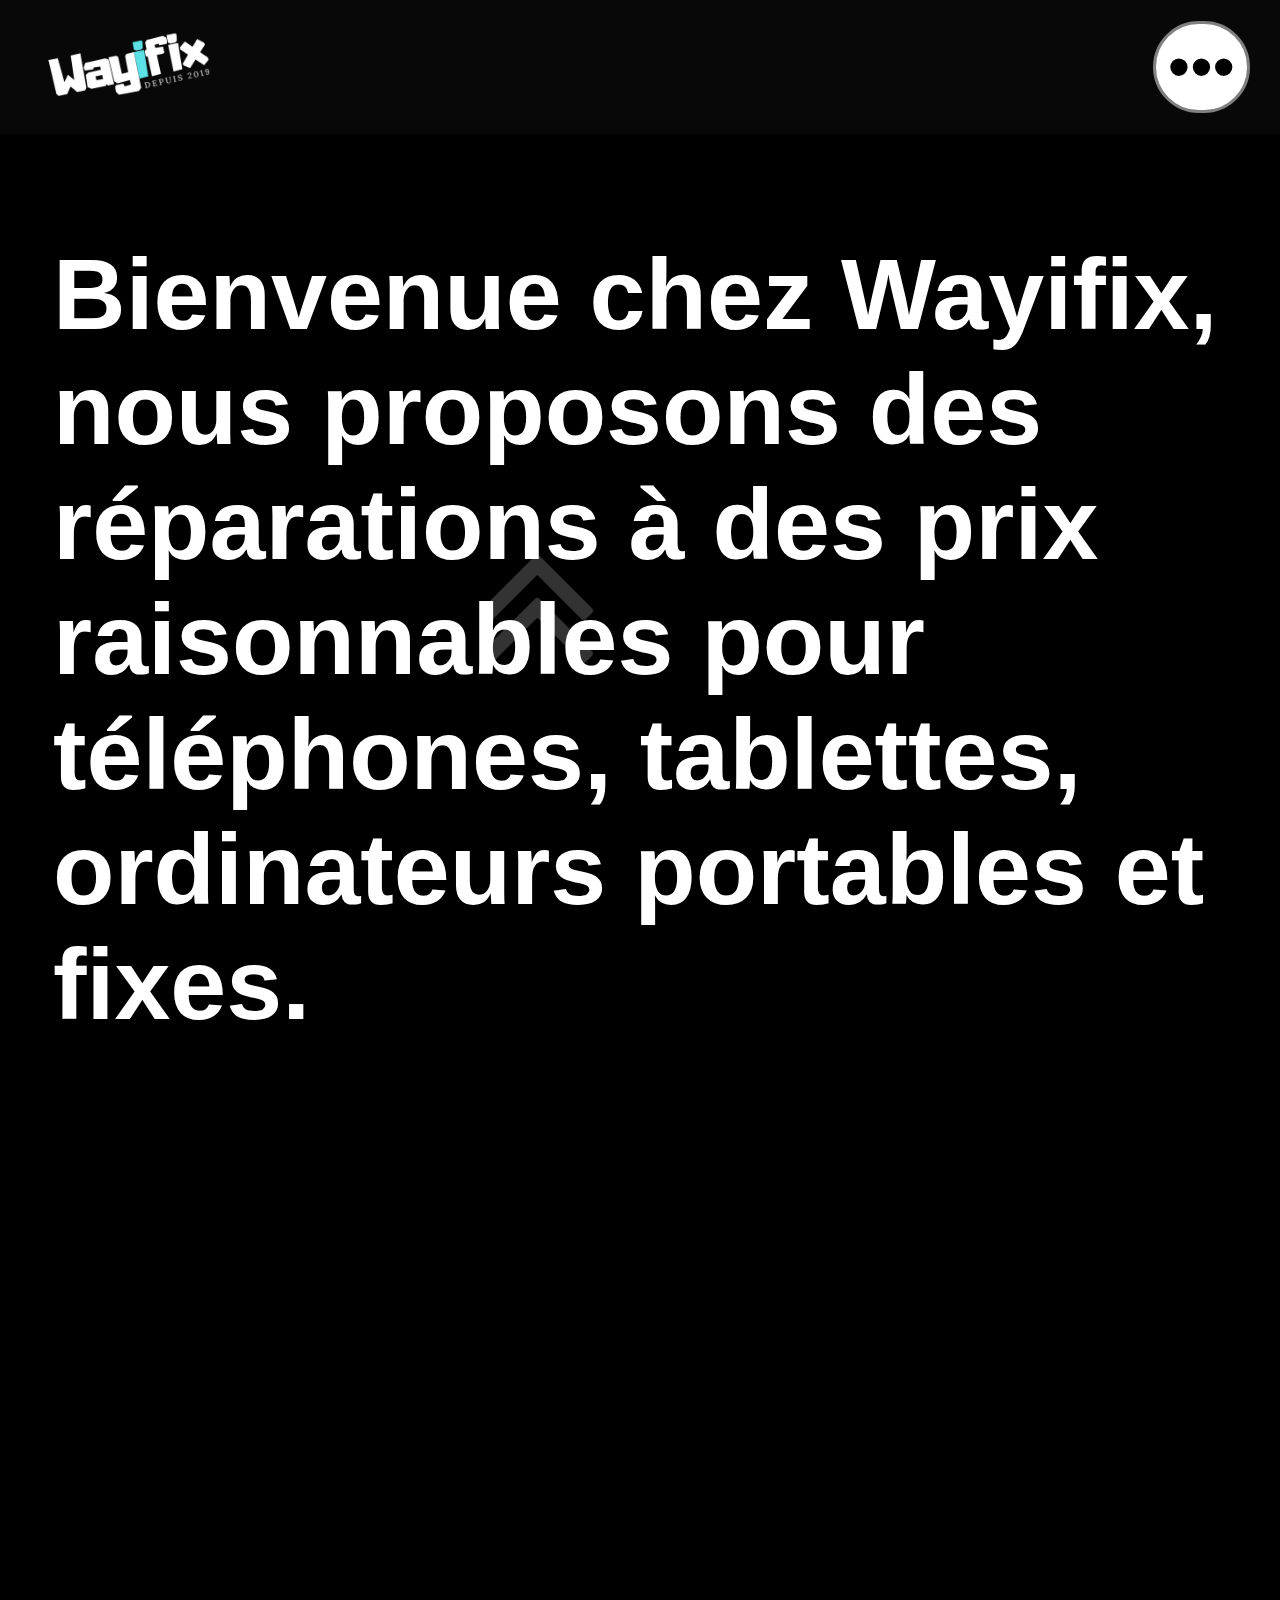
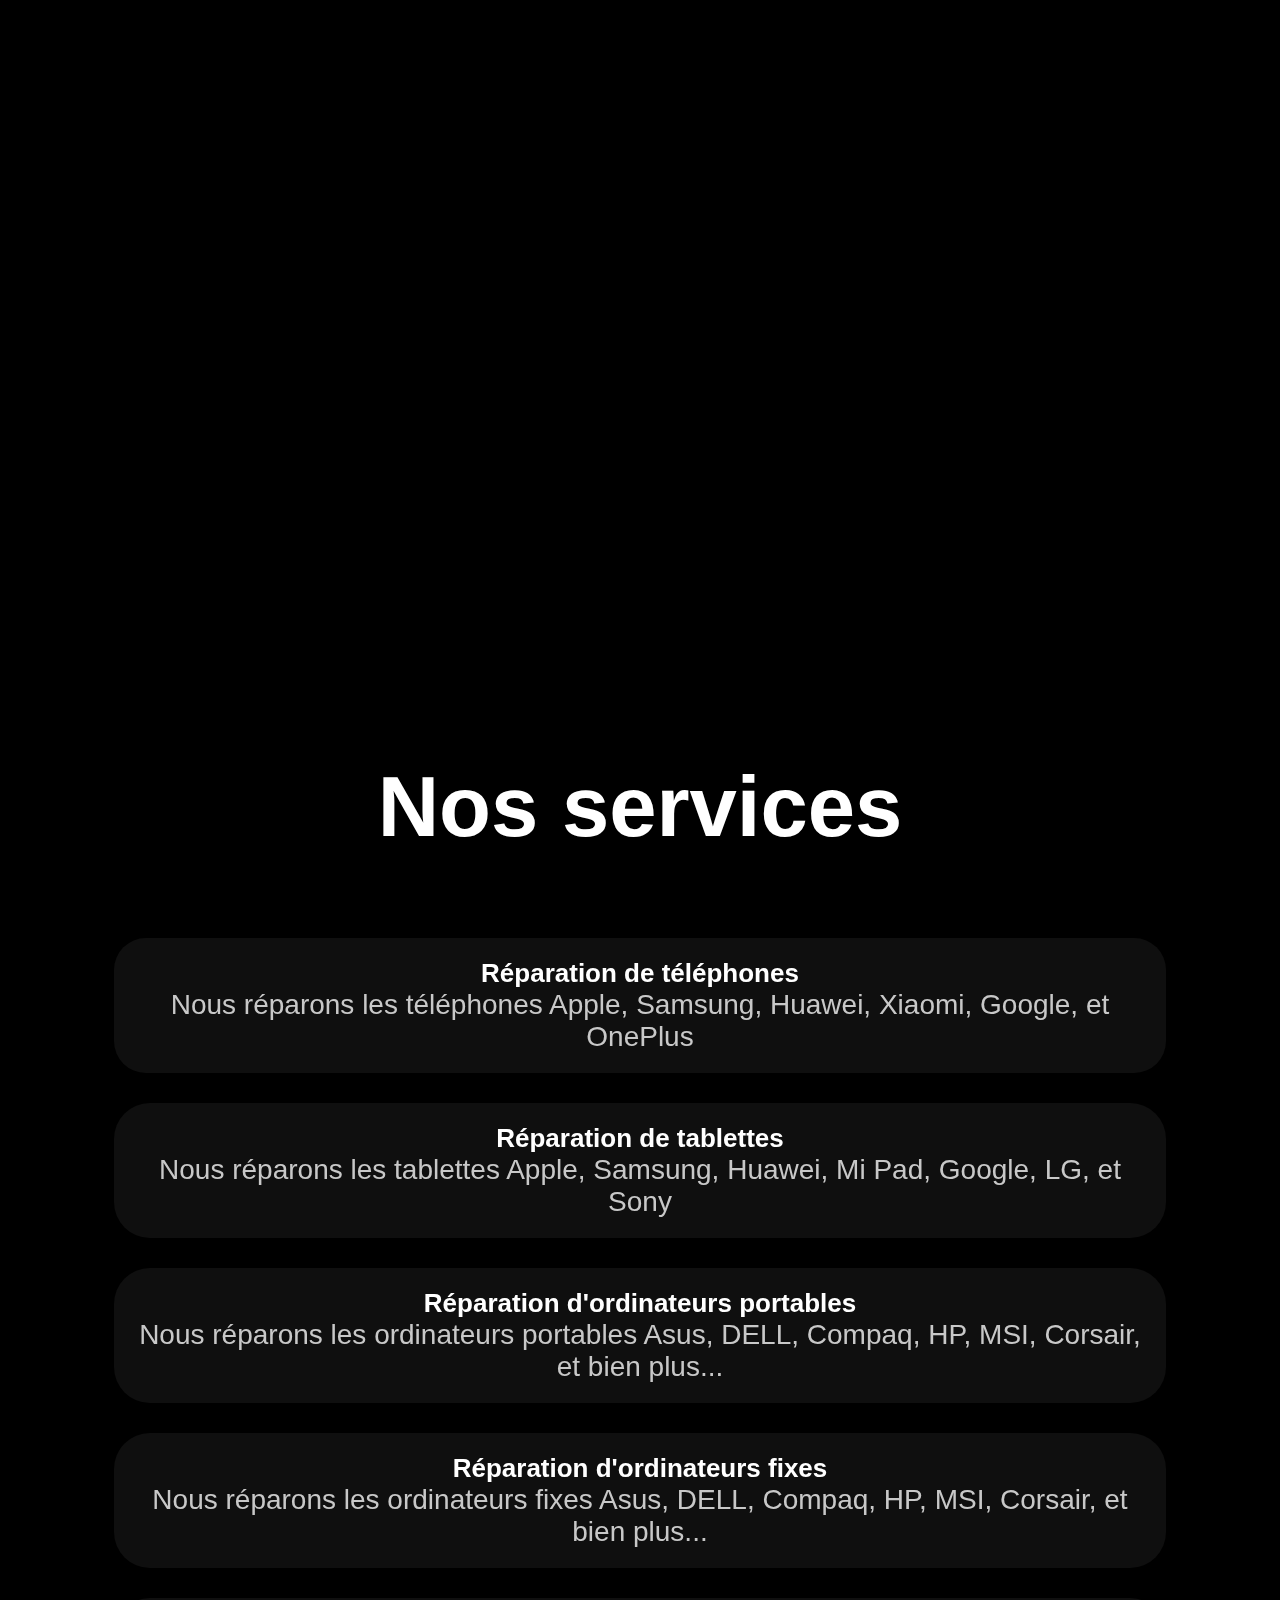
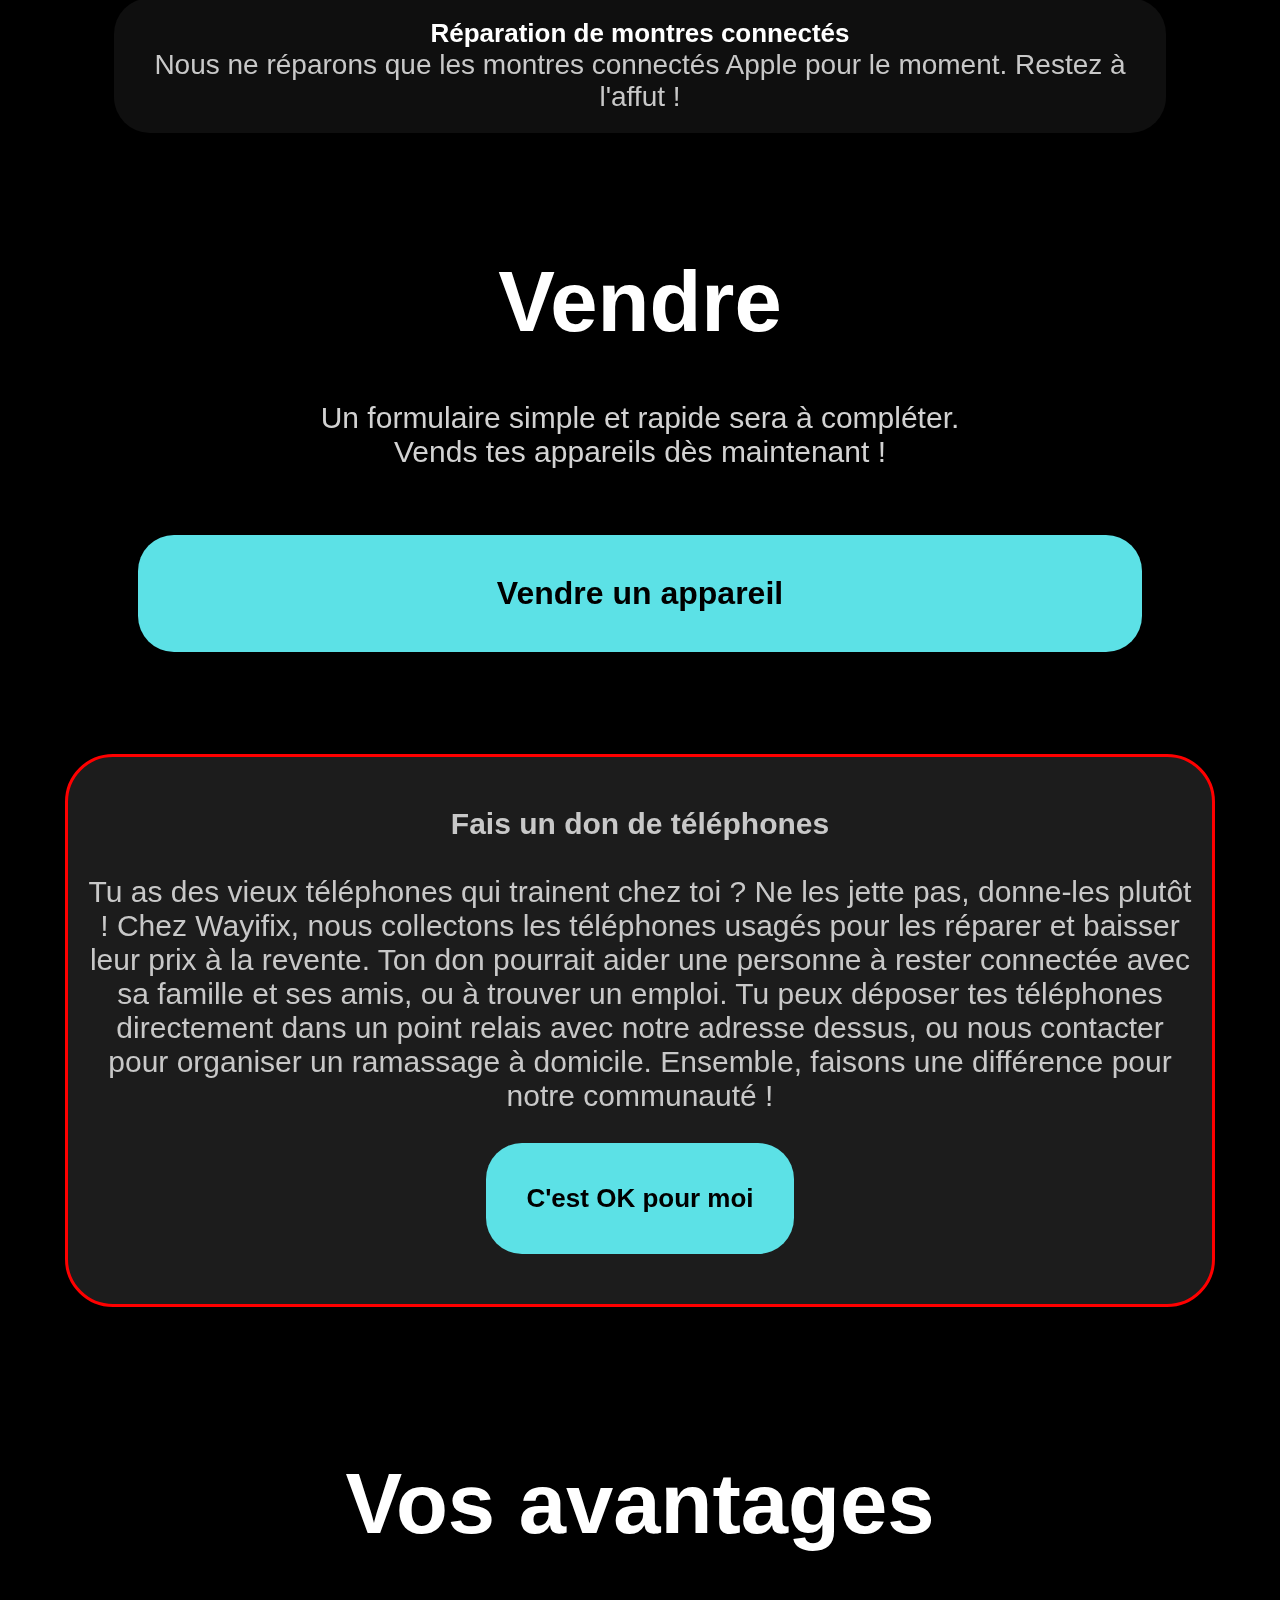
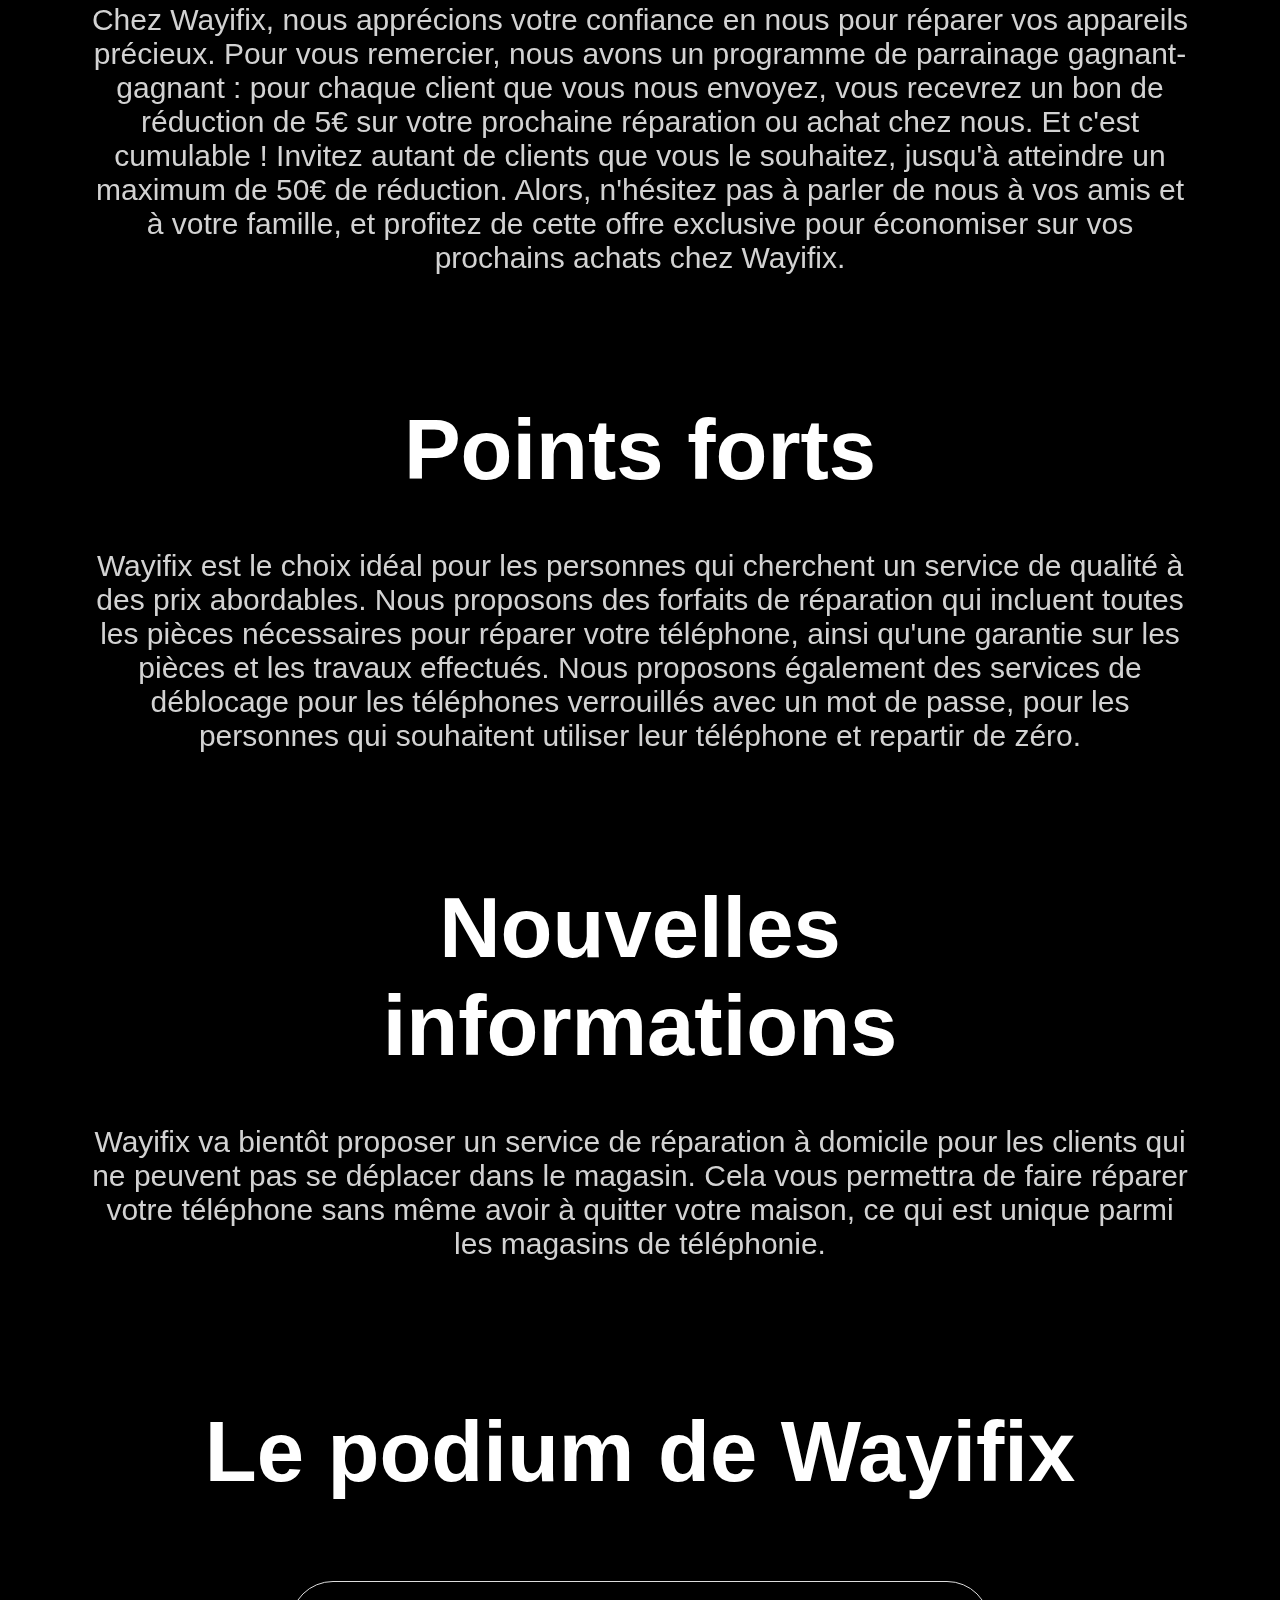
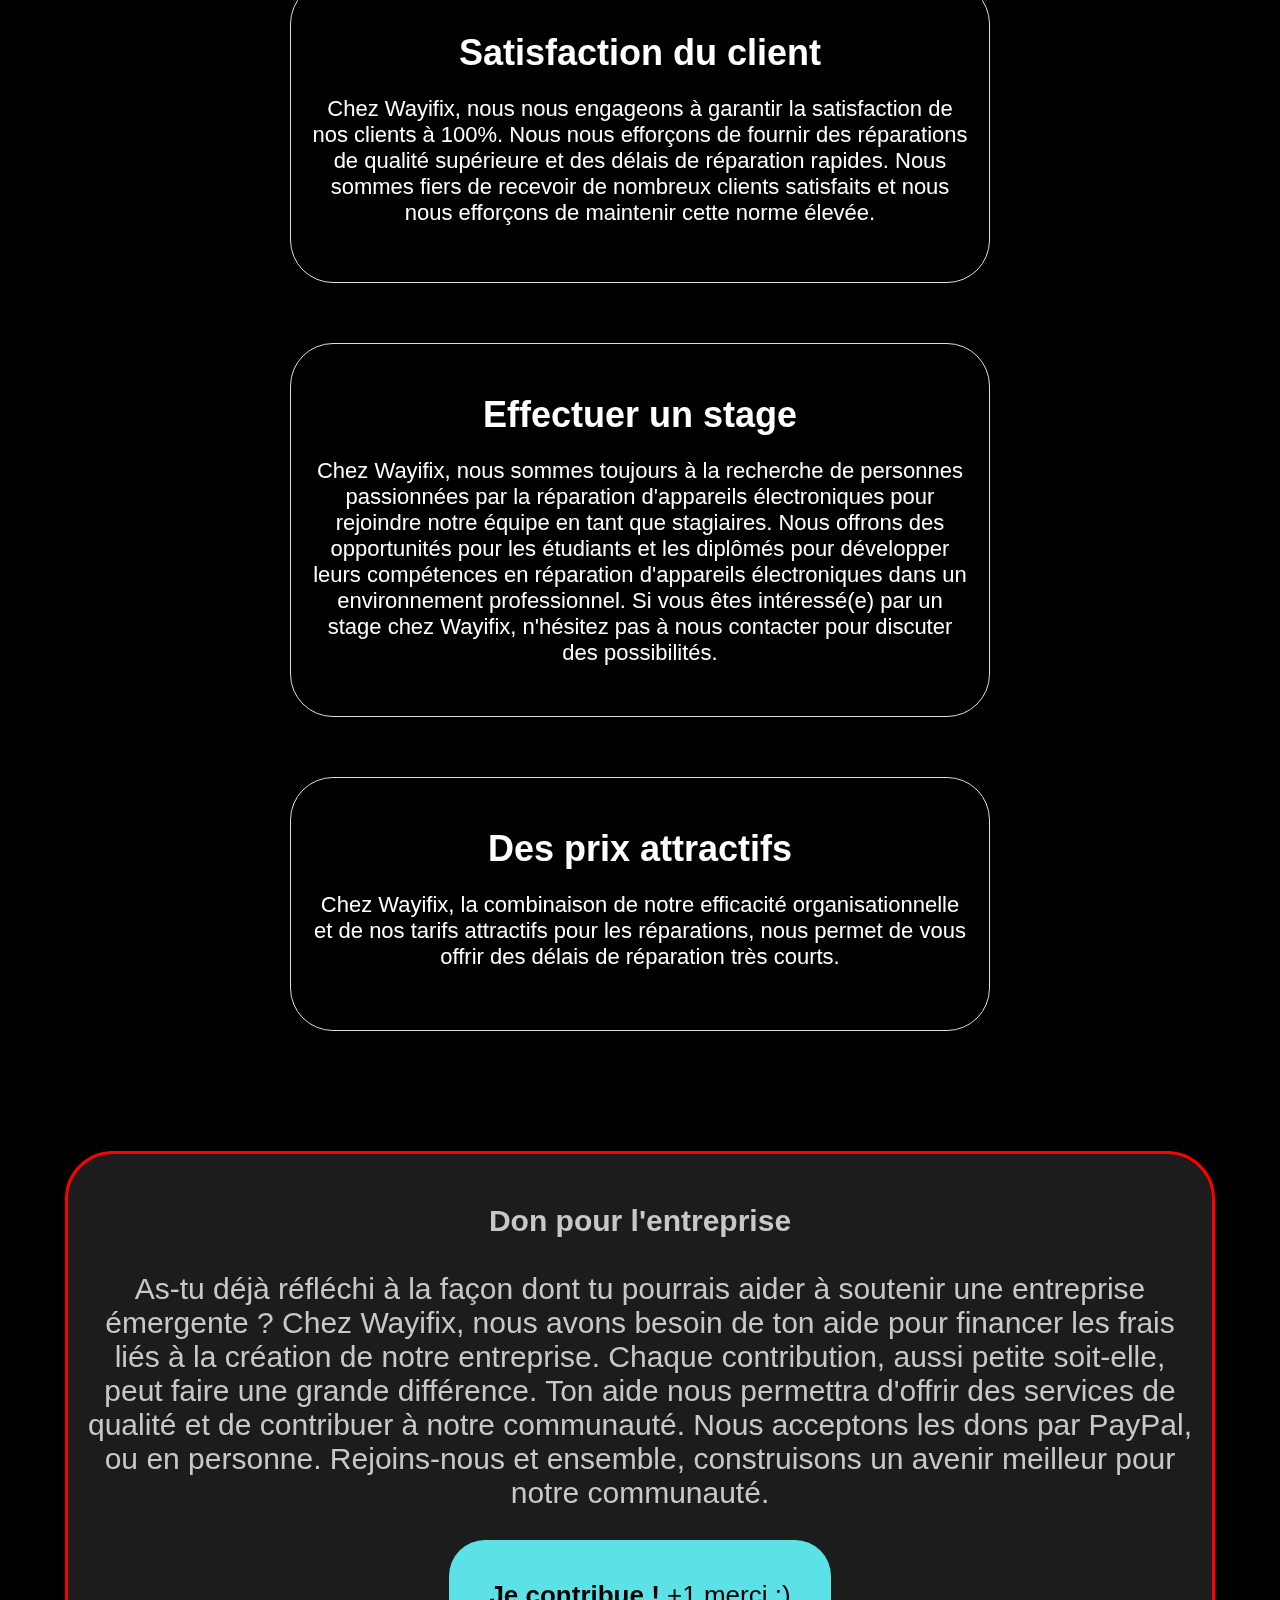
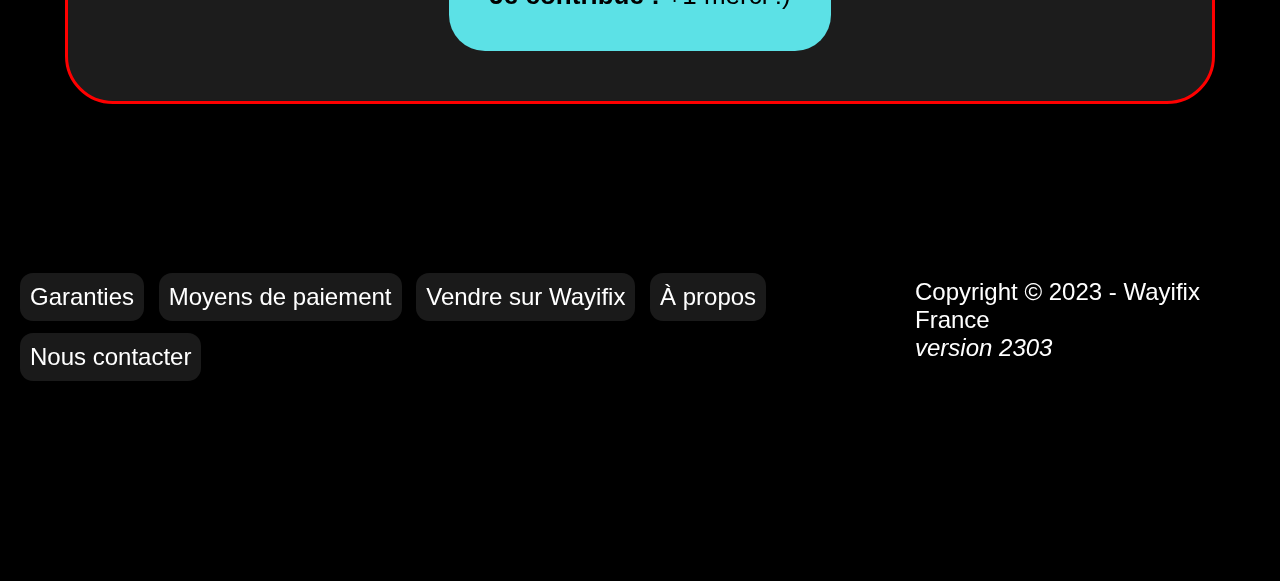
==== commit 91afb398: "Update index.html" ====
--- a/index.html
+++ b/index.html
@@ -21,9 +21,7 @@
         </ul>
       </nav>
     </header>
-    <video id="background-video" autoplay loop muted>
-      <source src="videos/videobg.mp4" type="video/mp4">
-    </video>
+    <video src="videos/videobg.mp4" id="background-video" type="video/mp4" autoplay loop muted ></video>
     <main>
       <div><a href="menu.html" class="menu-text">•••</a></div>
       <br /><br /><br /><br />
@@ -31,7 +29,7 @@
         <h1 class="animation" style="text-shadow: 2px 2px 4px rgba(0, 0, 0, 1.0) ;">Bienvenue chez Wayifix, nous proposons des réparations à des prix raisonnables pour téléphones, tablettes, ordinateurs portables et fixes.</h1>
       </div>
       <img src="arrows-up.png" alt="-" class="image-flottante">
-      <div style="margin-top: 2000px; padding-bottom: 6300px; margin-left: -28; margin-right: -28; background-color: black; z-index: 0; box-shadow: 0px 10px 150px 150px black; color: rgba(0, 0, 0, 0.0);">-</div>
+      <div style="margin-top: 180%; padding-bottom: 6300px; margin-left: -28; margin-right: -28; background-color: black; z-index: 0; box-shadow: 0px 10px 150px 150px black; color: rgba(0, 0, 0, 0.0);">-</div>
       <div class="referral-program">
       </div>
       <div id="srv"></div>
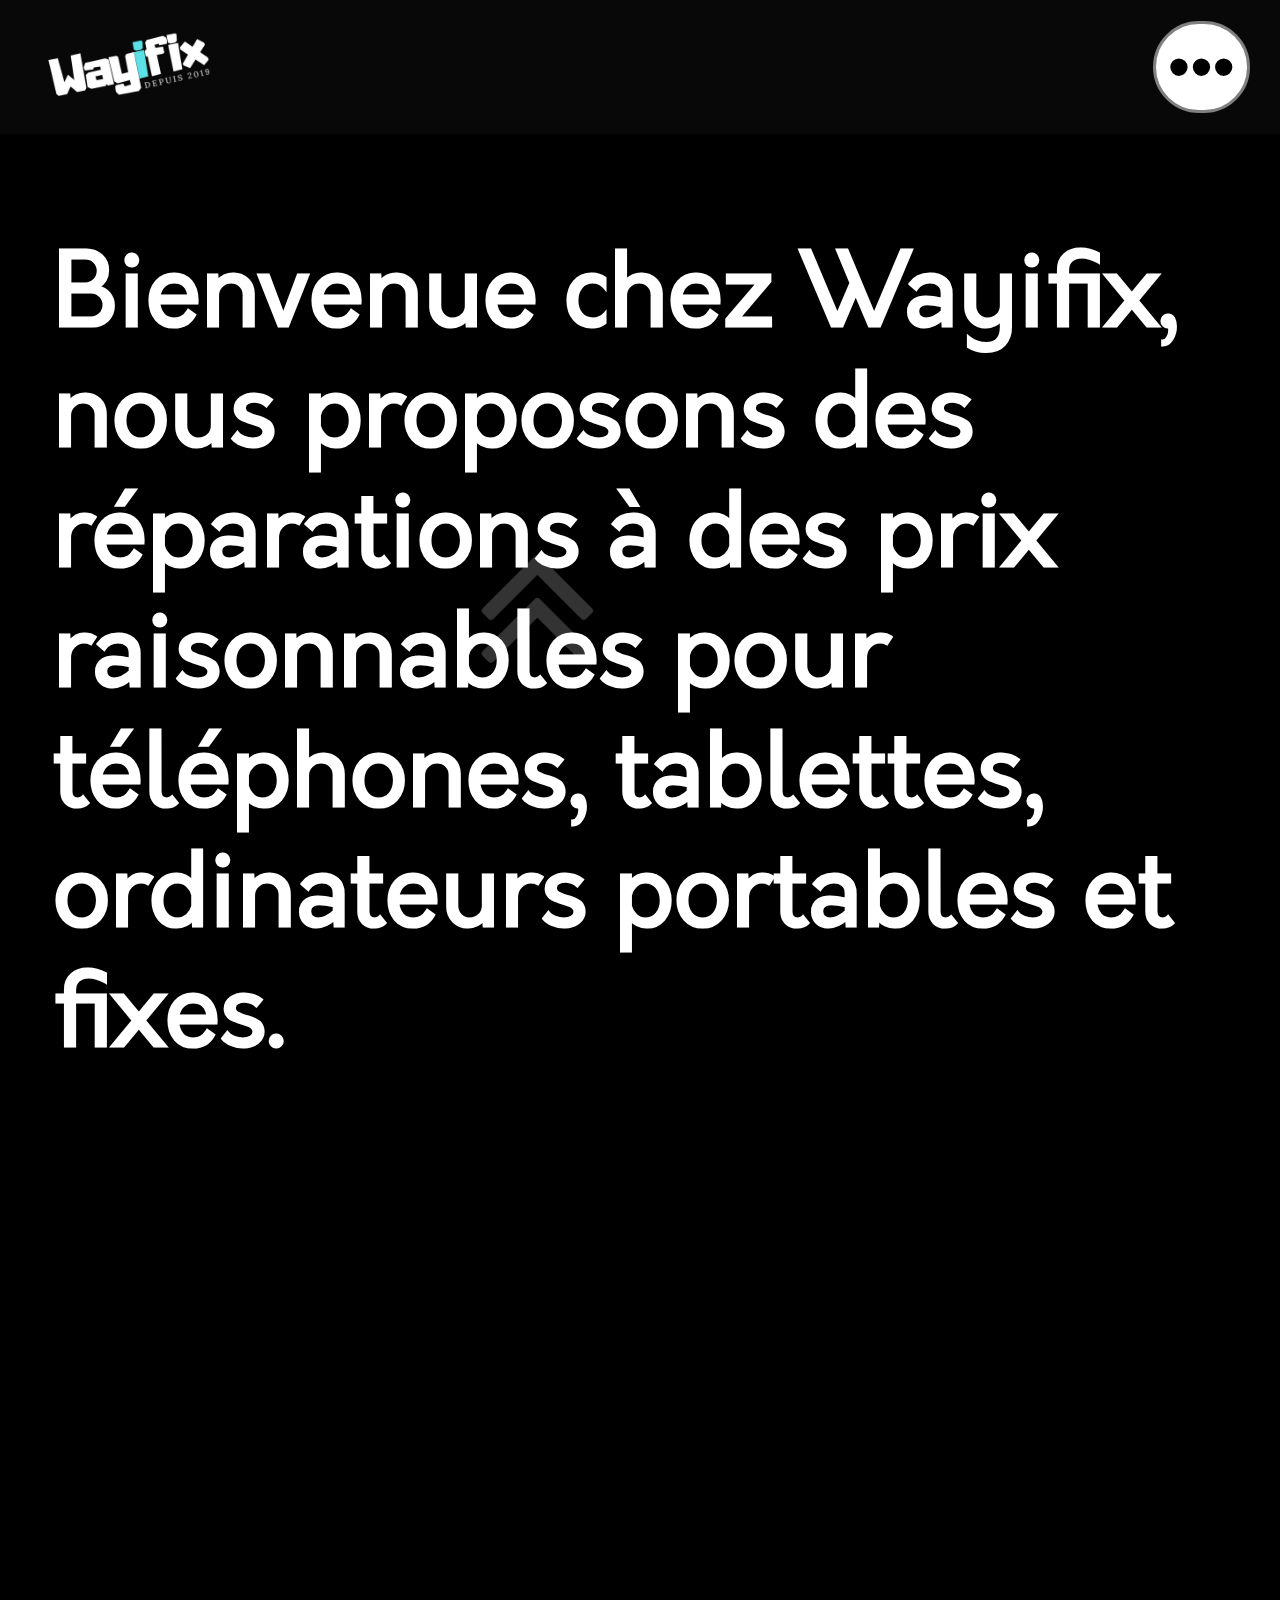
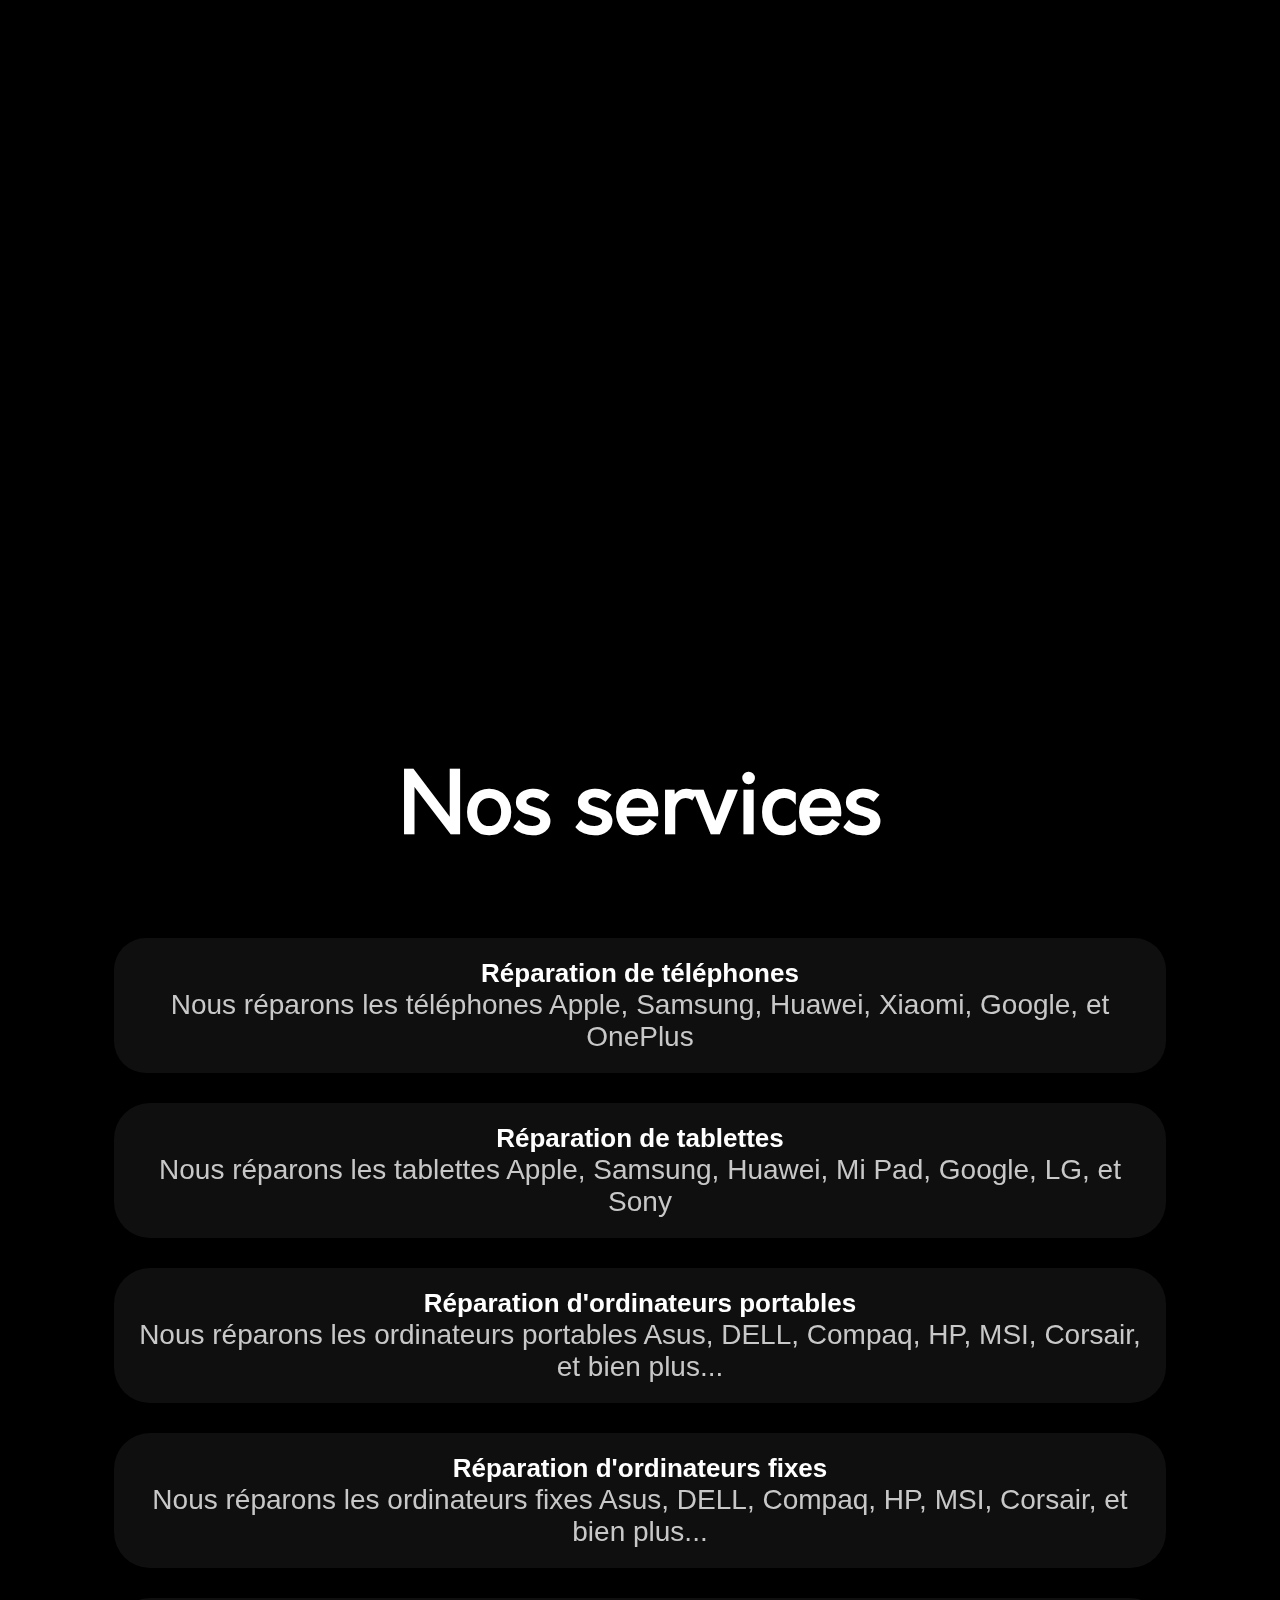
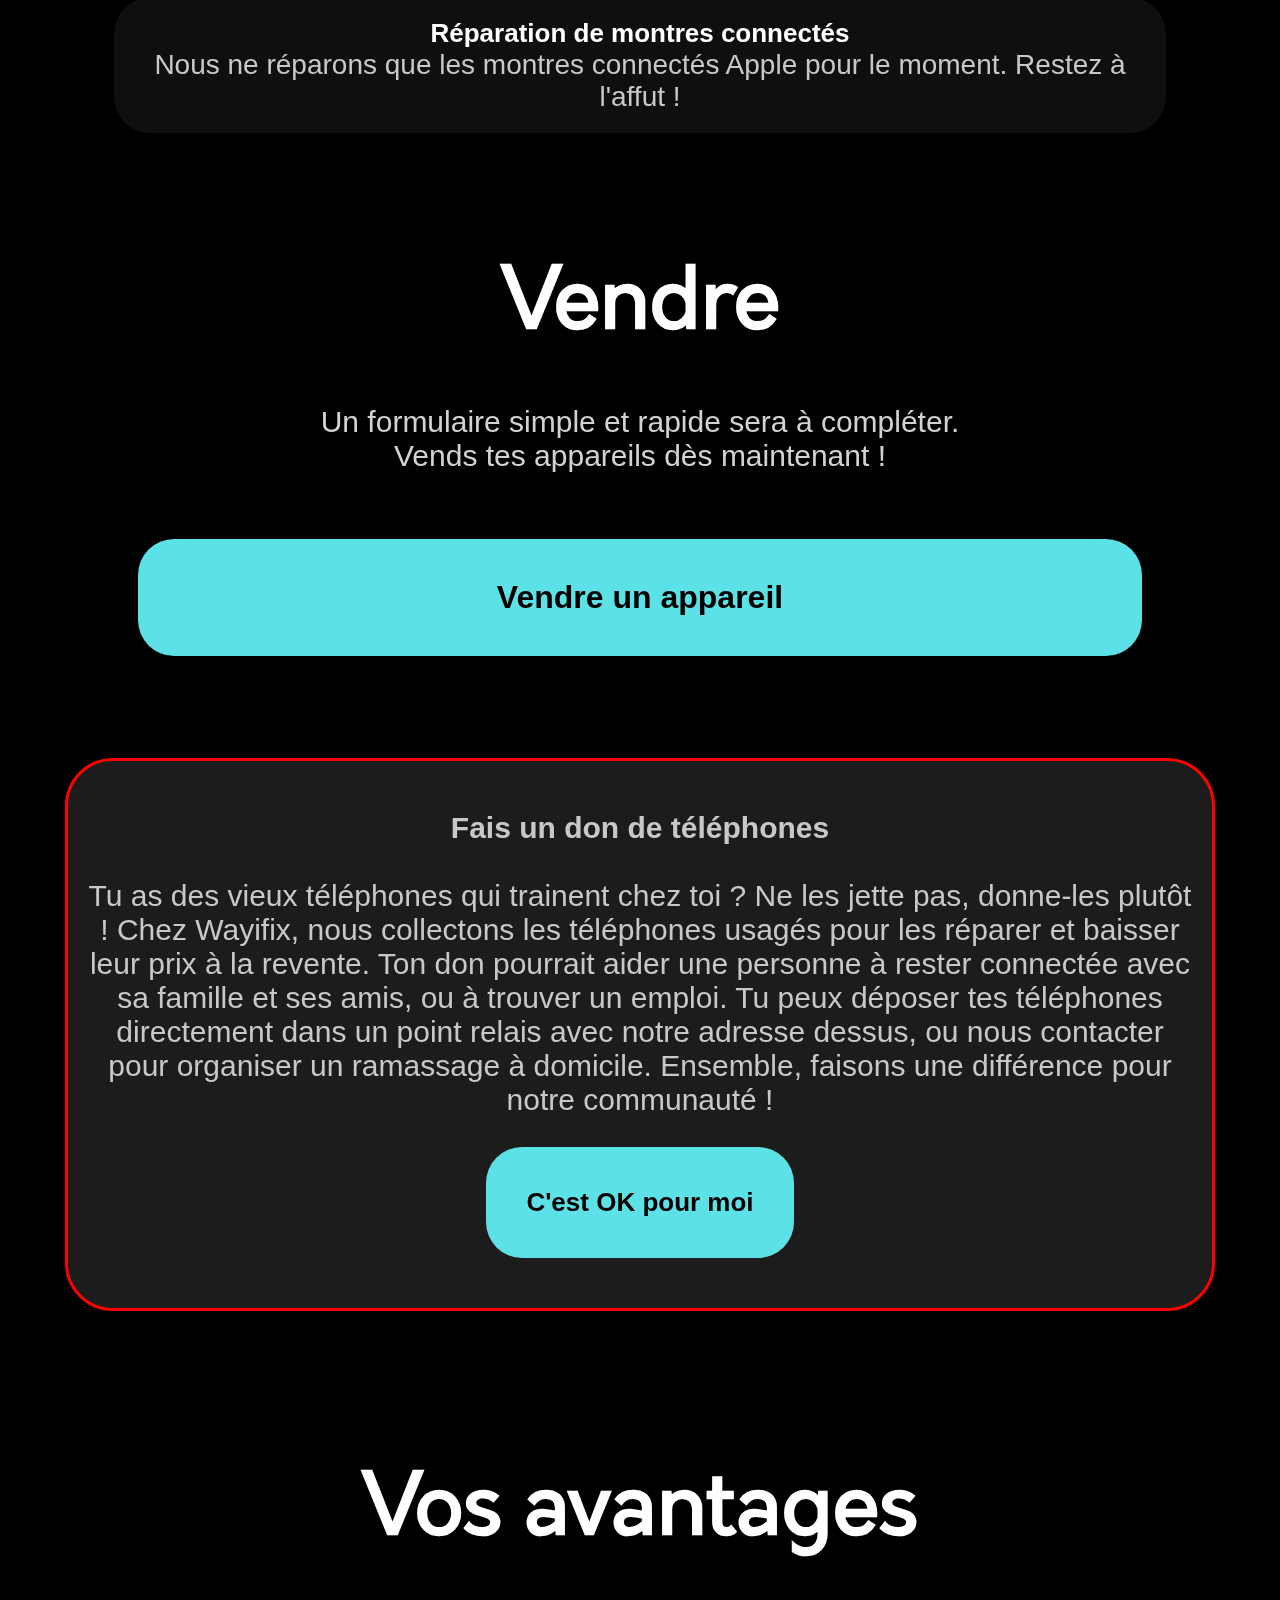
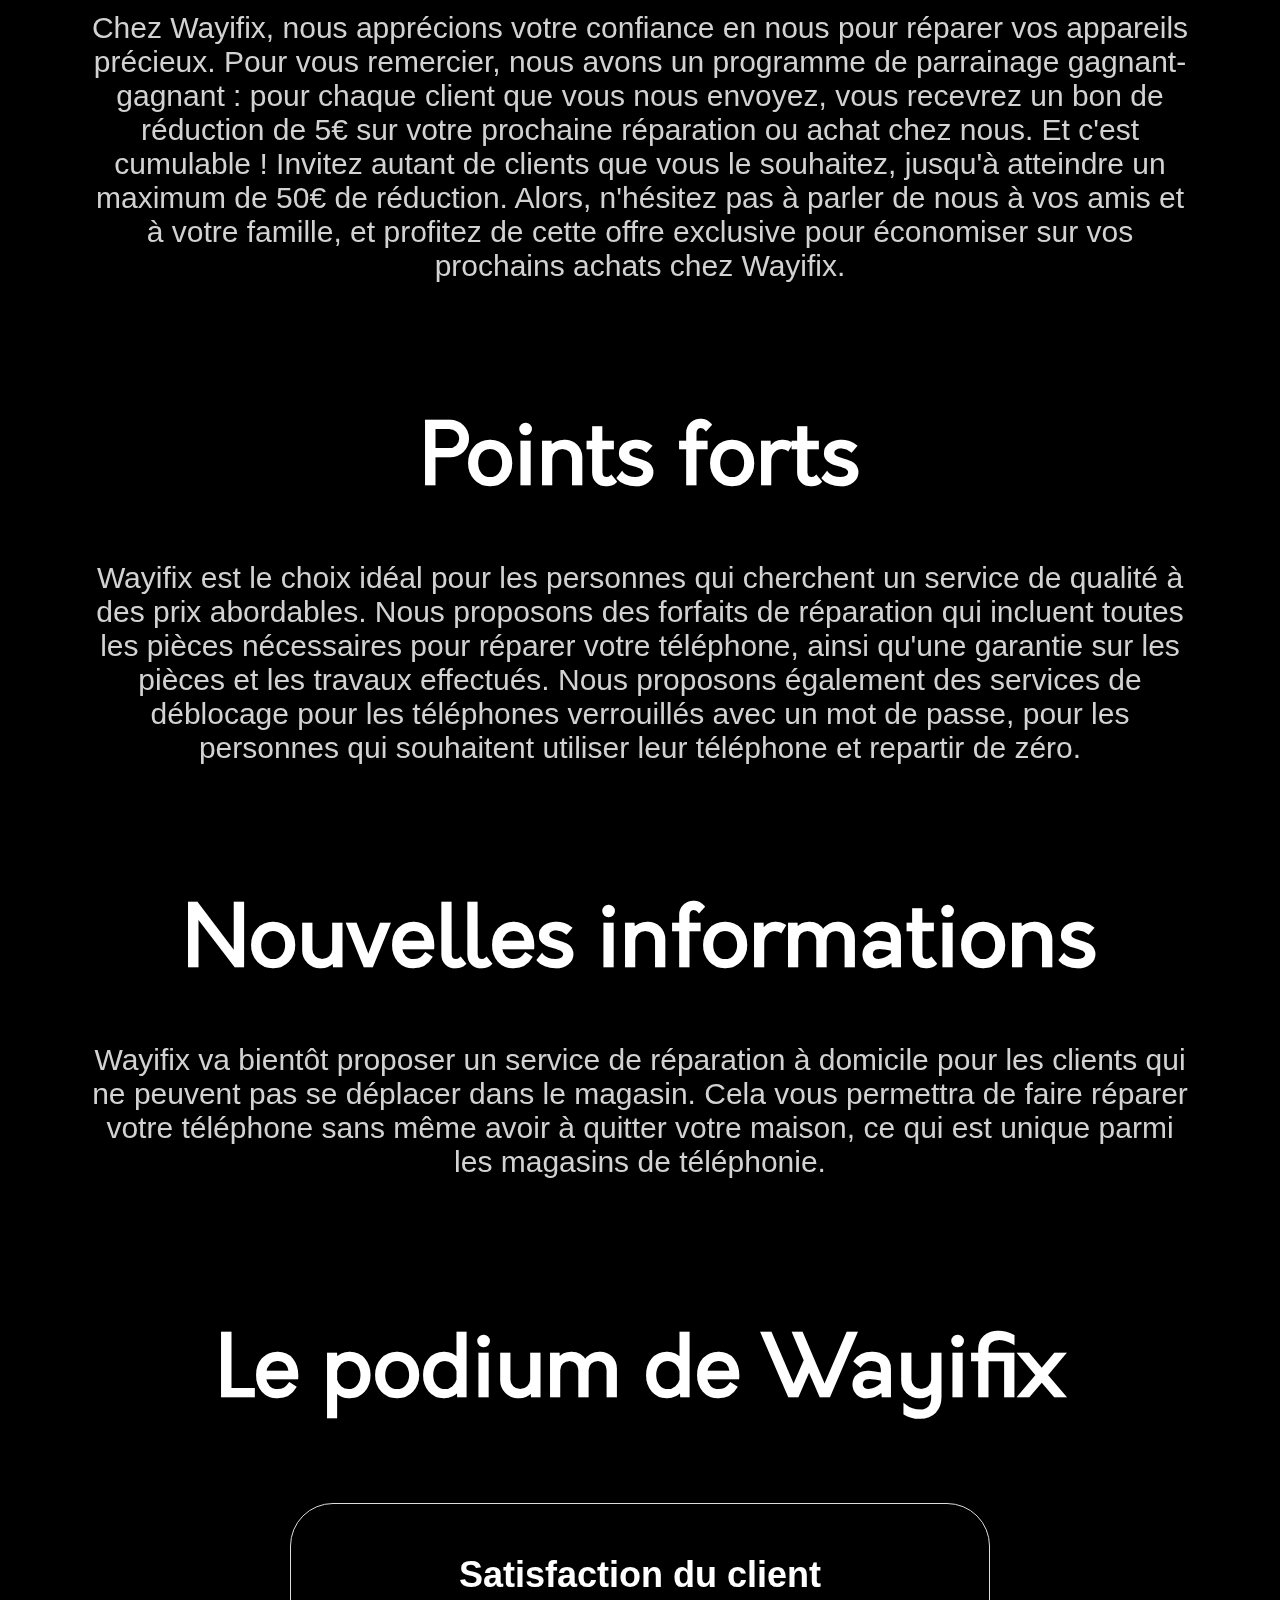
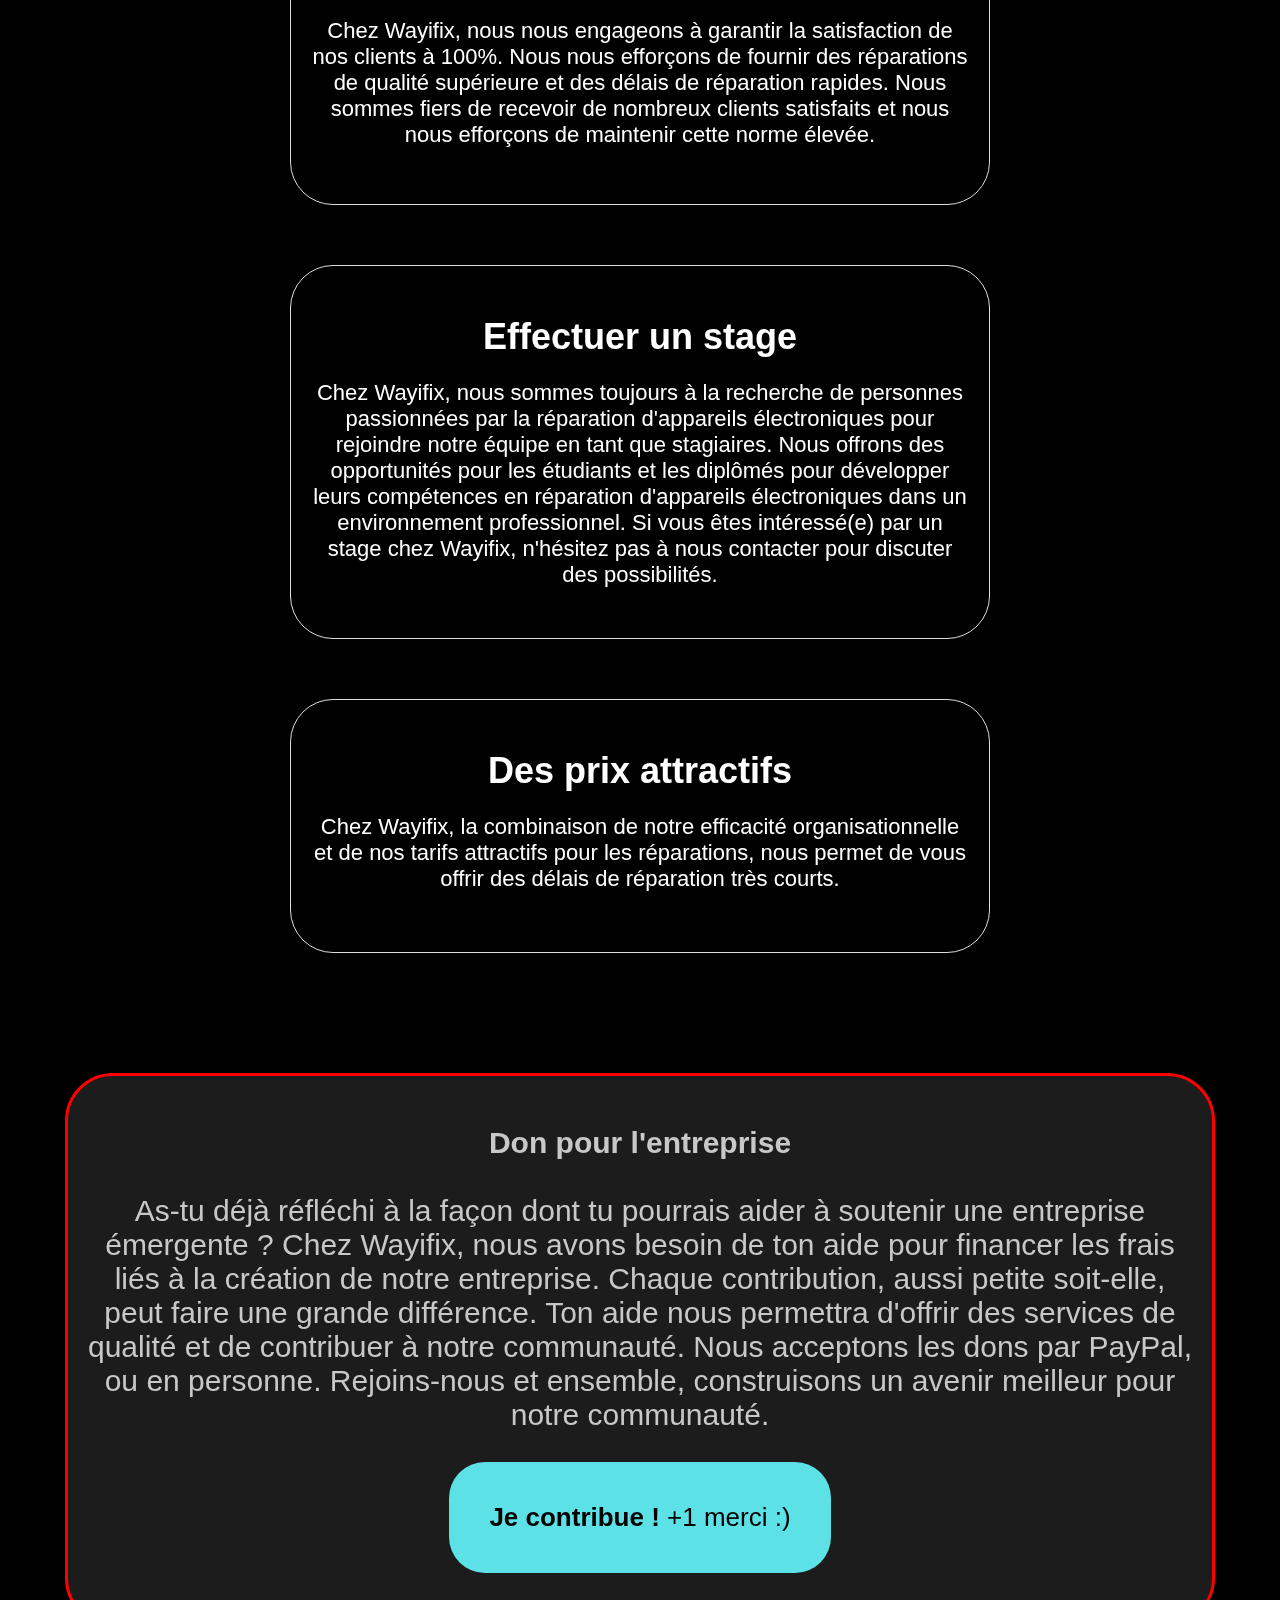
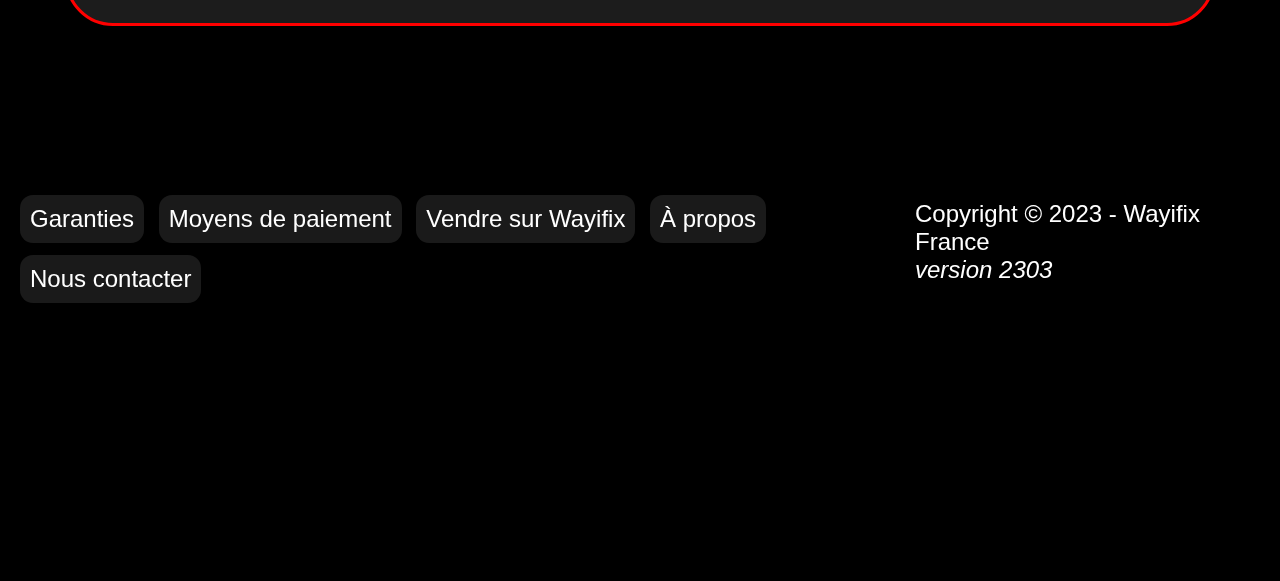
==== commit aabed295: "Update index.html" ====
--- a/index.html
+++ b/index.html
@@ -21,7 +21,7 @@
         </ul>
       </nav>
     </header>
-    <video src="videos/videobg.mp4" id="background-video" type="video/mp4" autoplay loop muted ></video>
+    <video src="videos/video-back.mp4" id="background-video" type="video/mp4" autoplay loop muted ></video>
     <main>
       <div><a href="menu.html" class="menu-text">•••</a></div>
       <br /><br /><br /><br />
--- a/styles.css
+++ b/styles.css
@@ -101,6 +101,13 @@
   }
 }
 
+@font-face {
+  font-family: Orkney;
+  src: url('orkney/Orkney Regular.ttf') format('truetype');
+  font-weight: normal;
+  font-style: normal;
+}
+
 .text-container {
   margin-left: 3%;
   margin-right: 3%;
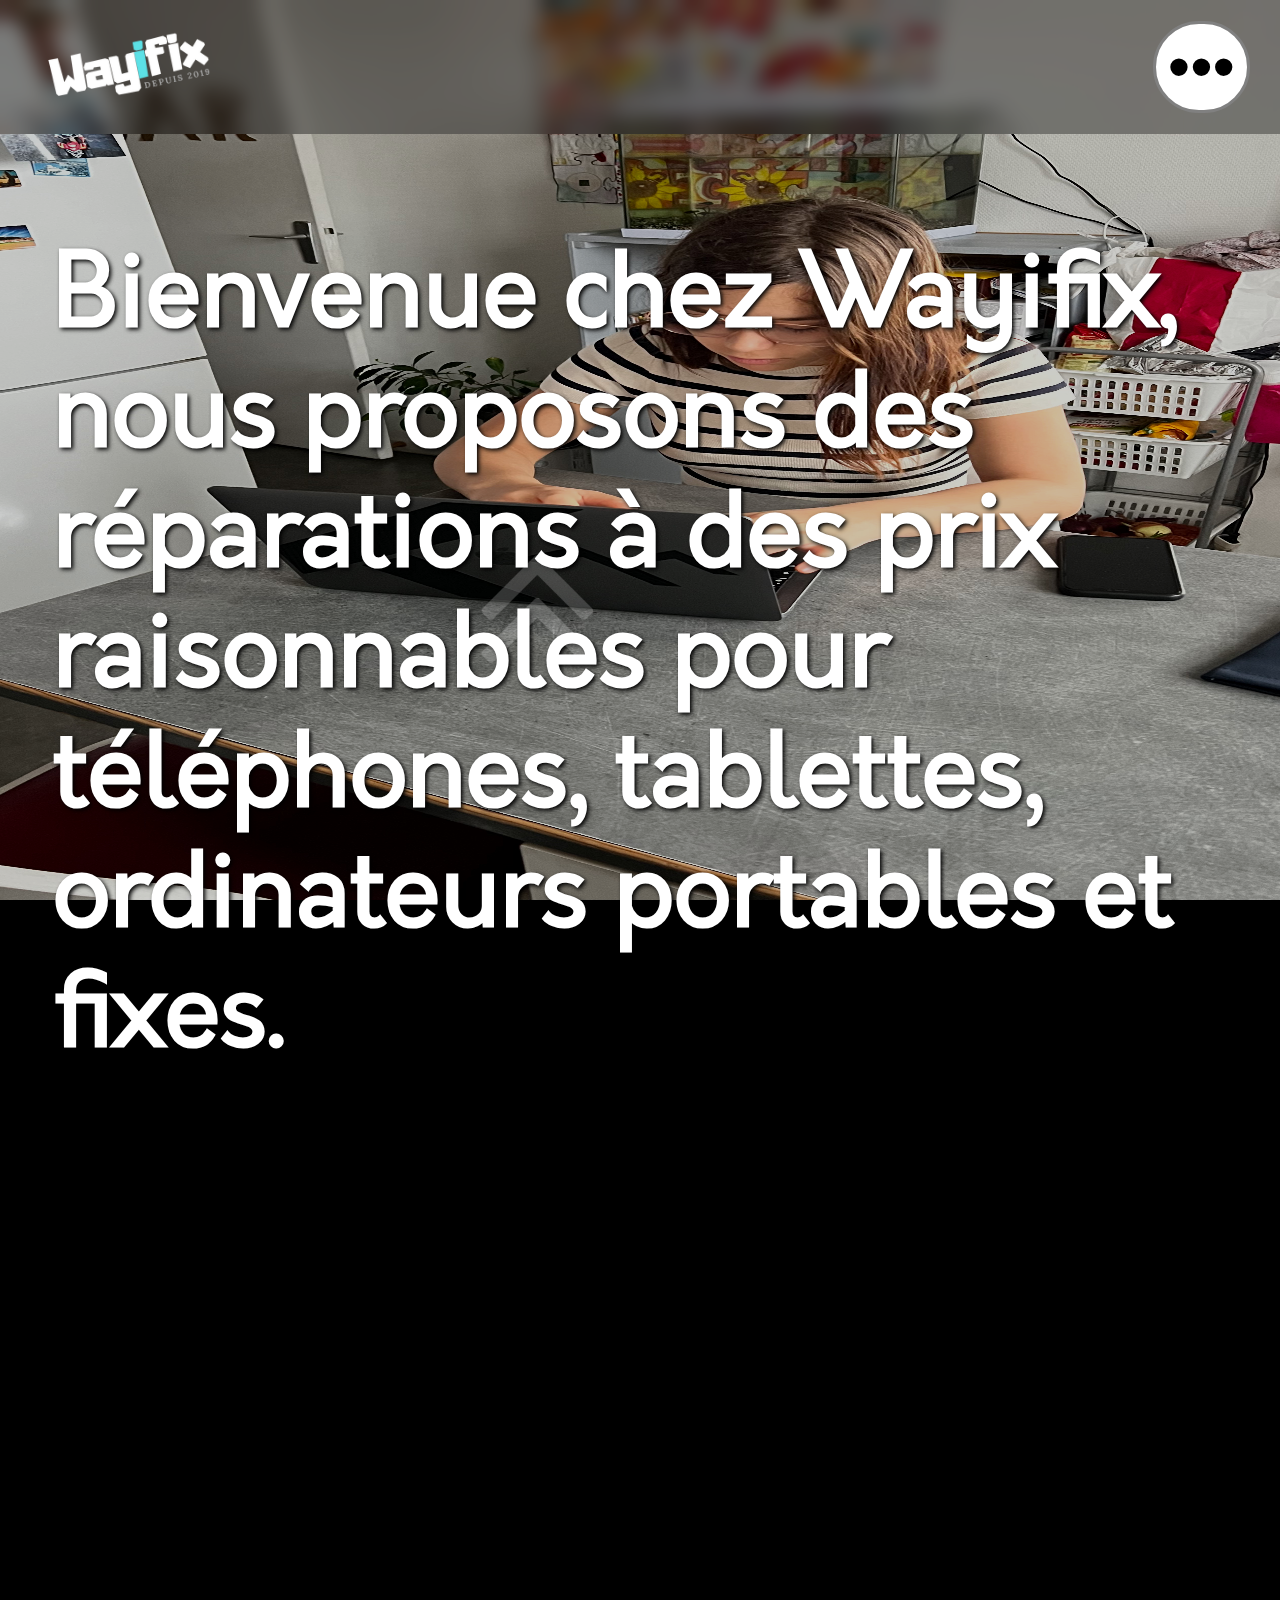
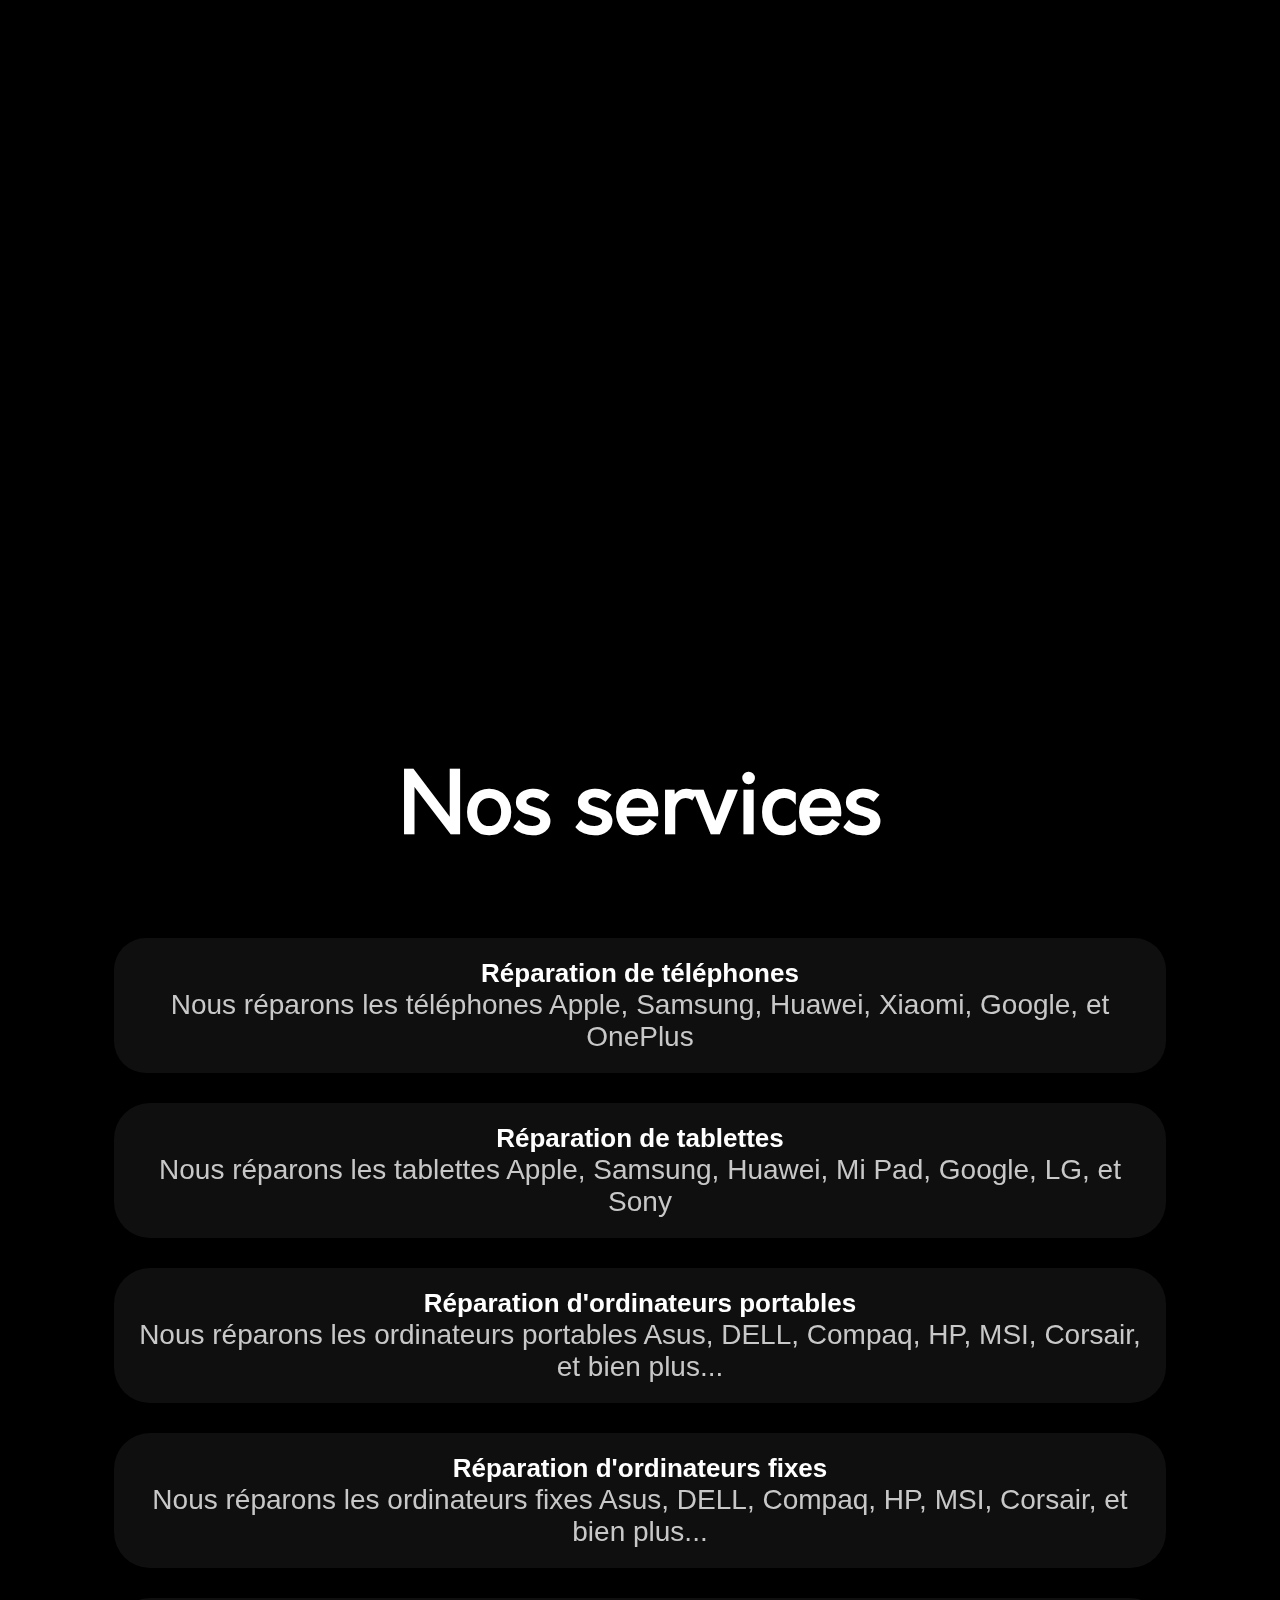
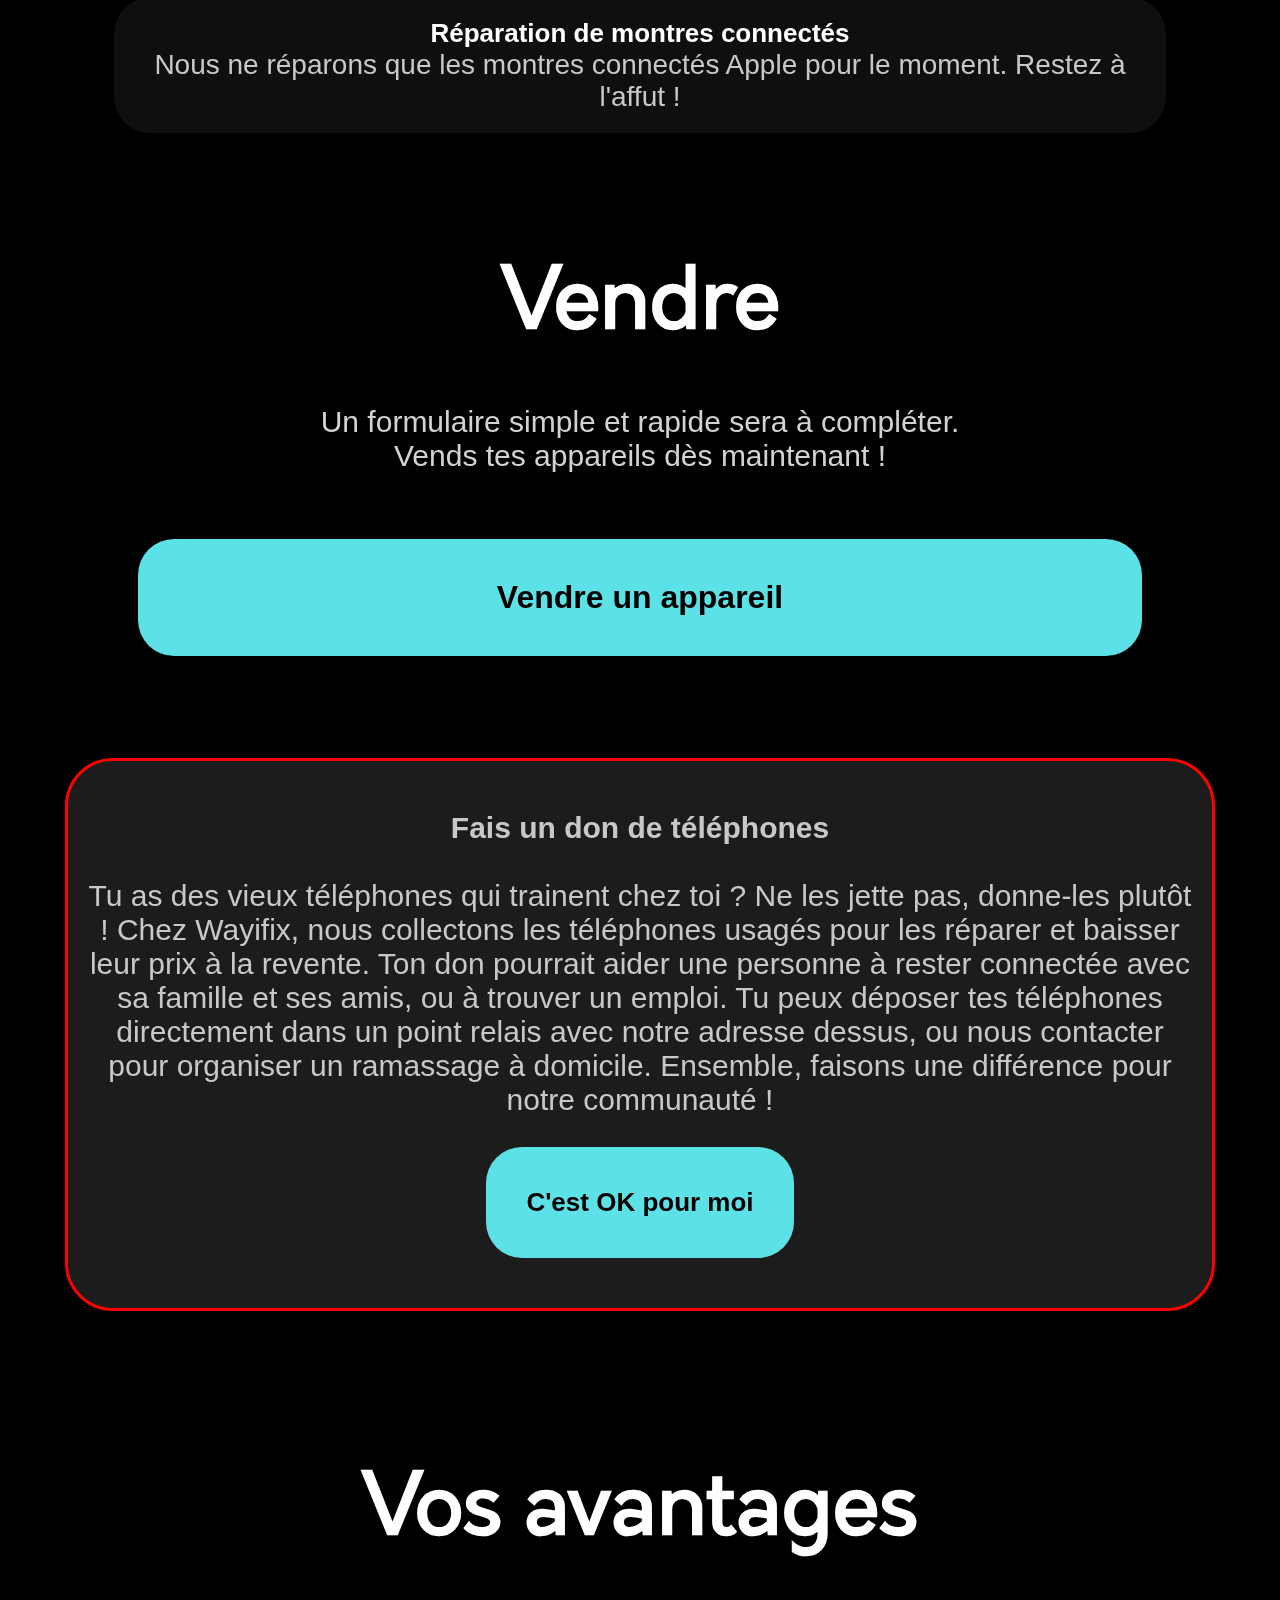
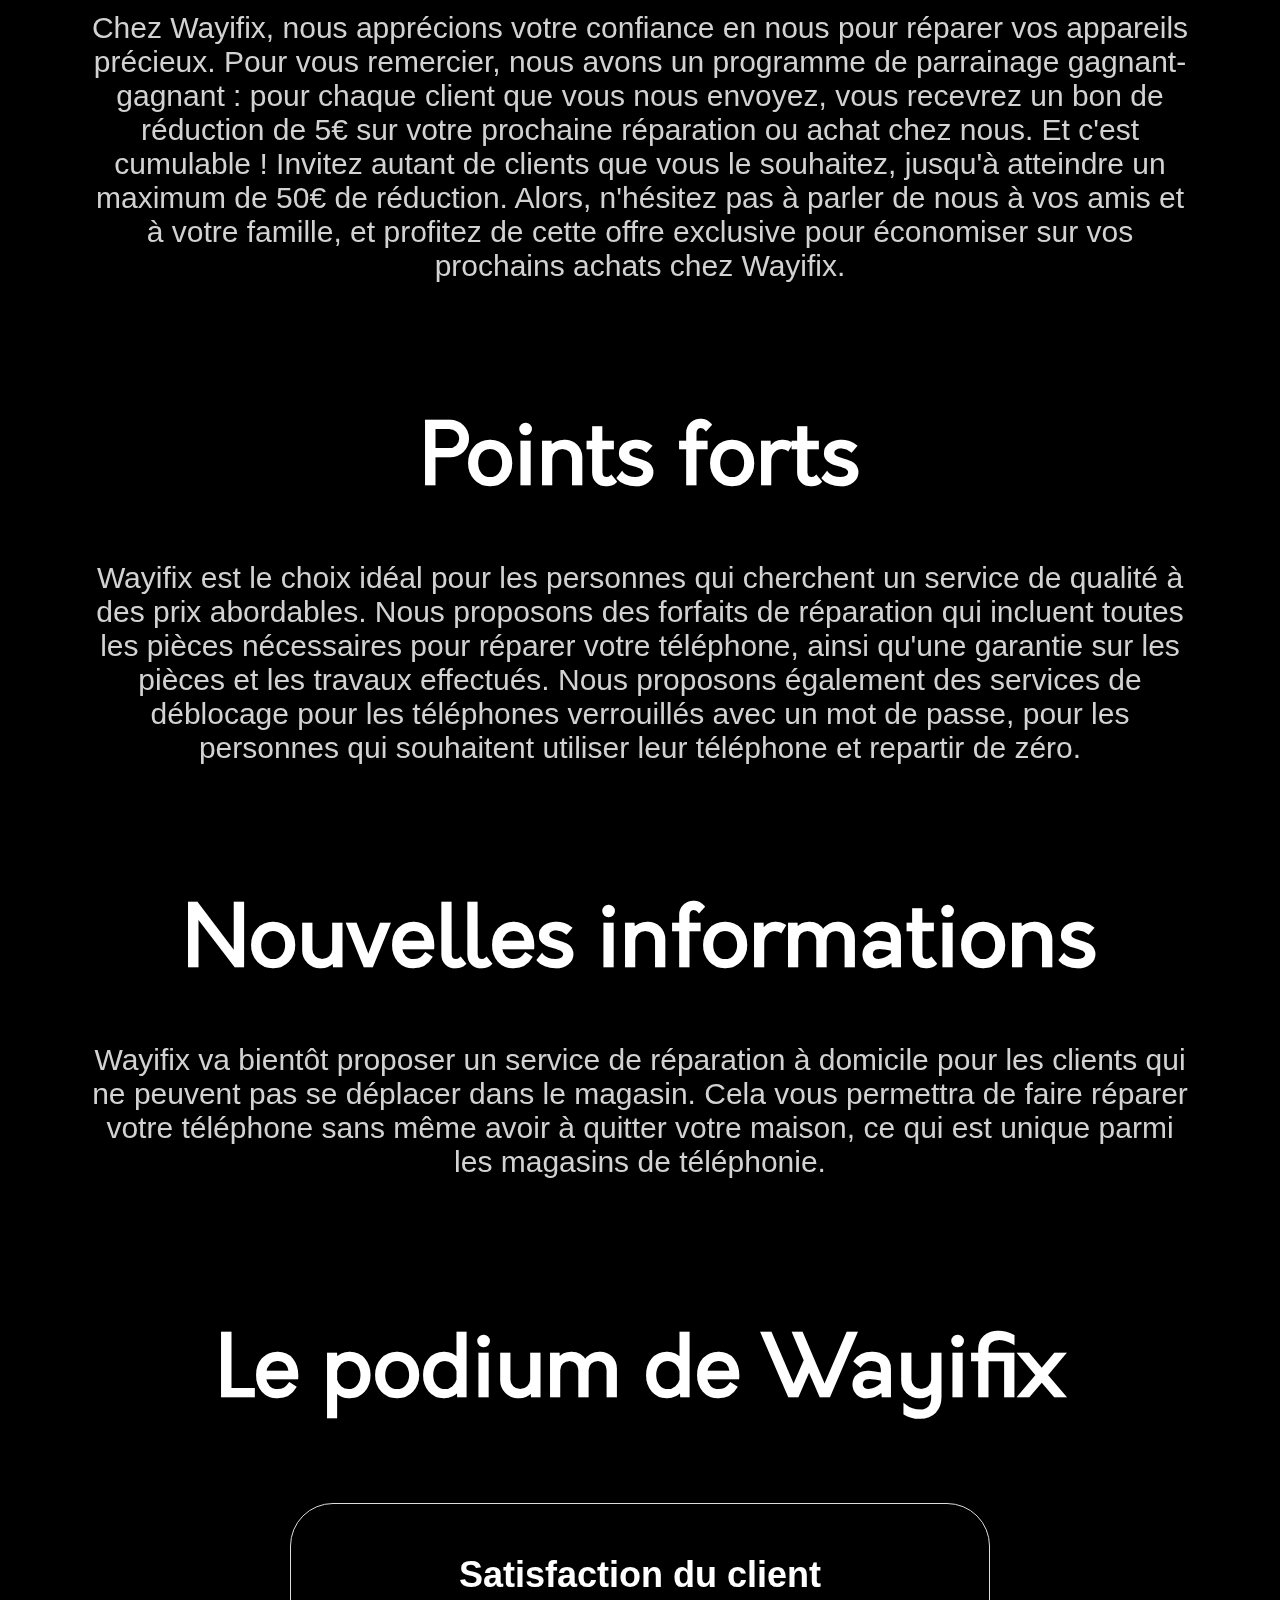
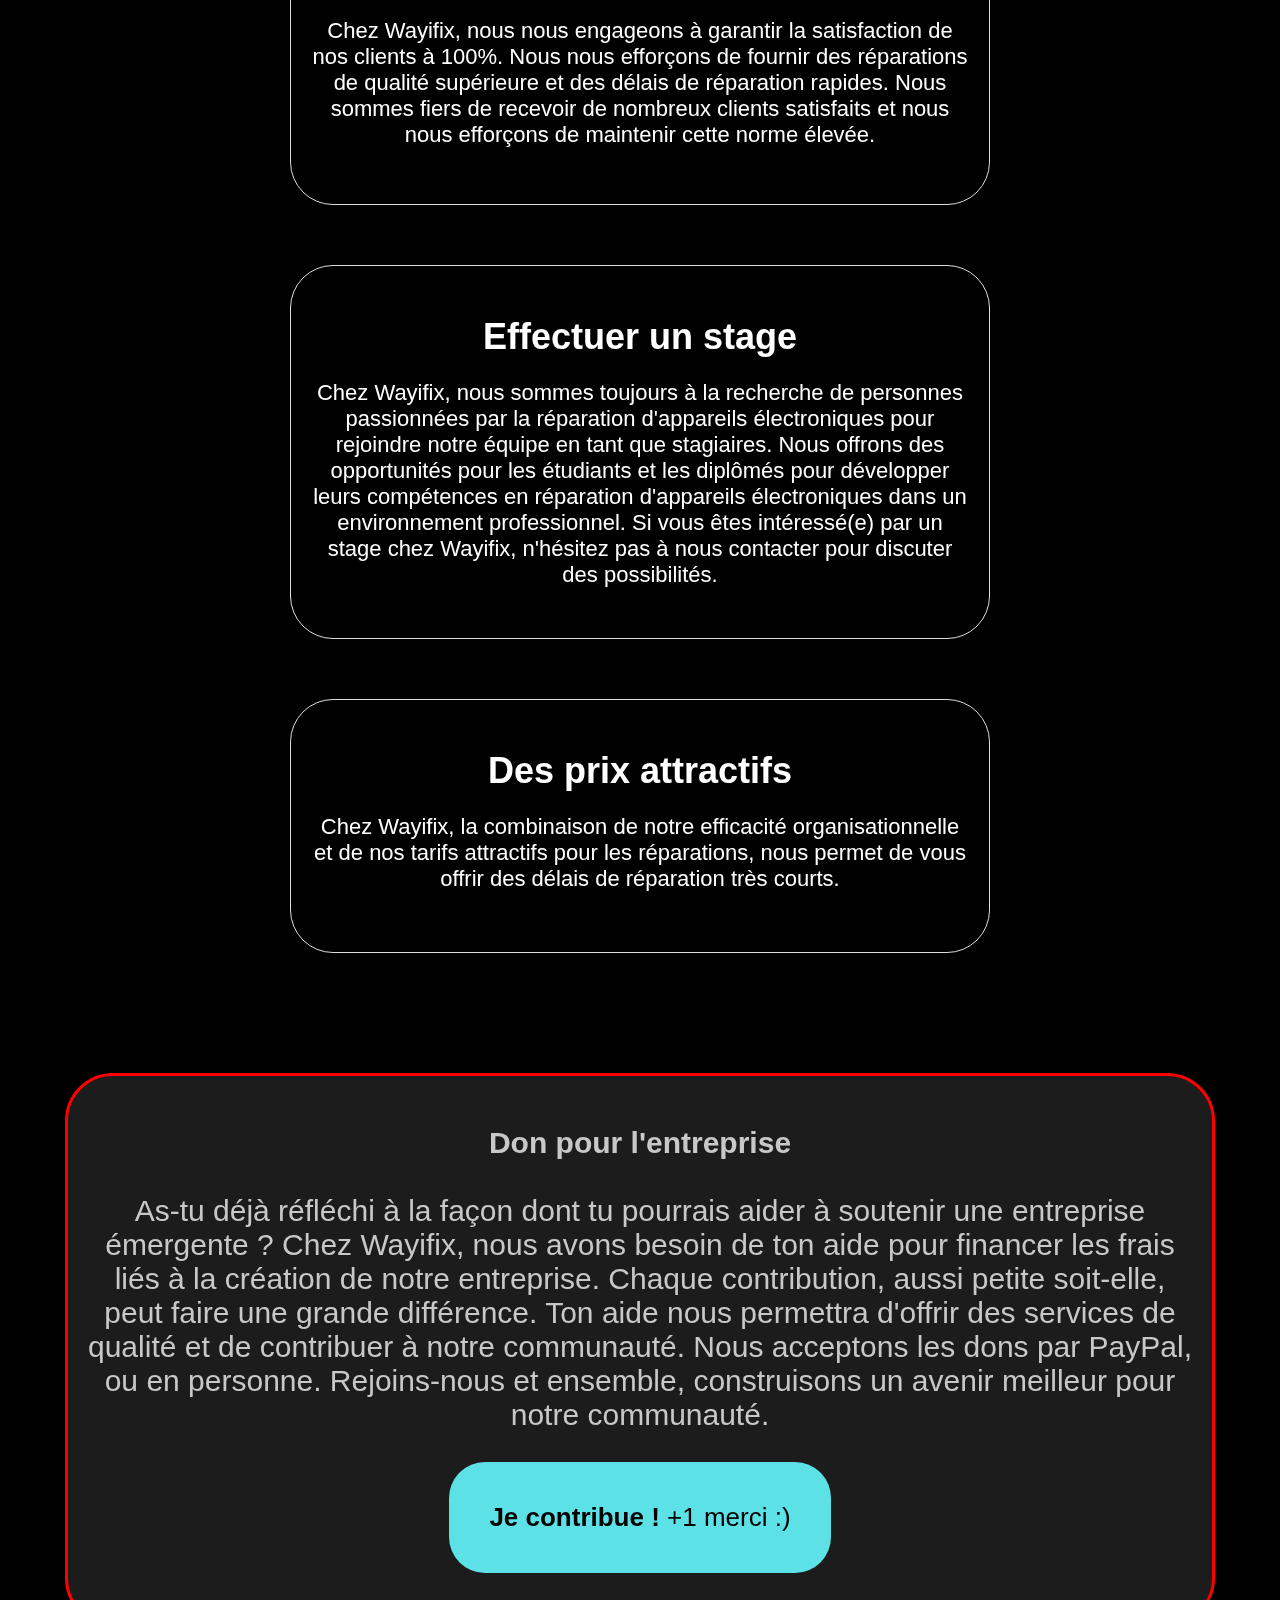
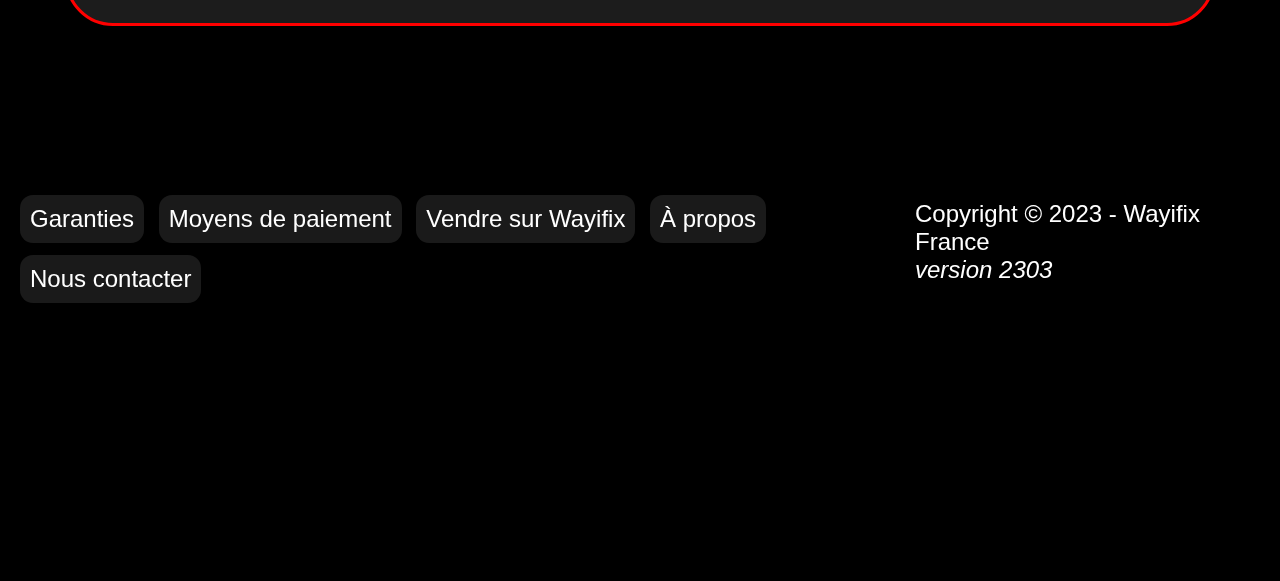
==== commit b3478100: "Update index.html" ====
--- a/index.html
+++ b/index.html
@@ -21,7 +21,7 @@
         </ul>
       </nav>
     </header>
-    <video src="videos/video-back.mp4" id="background-video" type="video/mp4" autoplay loop muted ></video>
+    <img src="main.jpg" alt="-" class="background-photo">
     <main>
       <div><a href="menu.html" class="menu-text">•••</a></div>
       <br /><br /><br /><br />
--- a/styles.css
+++ b/styles.css
@@ -189,15 +189,14 @@
   background-size: cover;
 }
 
-#background-video {
-  height: 100vh;
-  width: 100vw;
-  object-fit: cover;
+.background-photo {
   position: fixed;
-  left: 0;
+  left: -90px;
   right: 0;
   top: 0;
-  bottom: 0;
+  width: 120%;
+  height: 100%;
+  opacity: 80%;
   z-index: -1;
 }
 
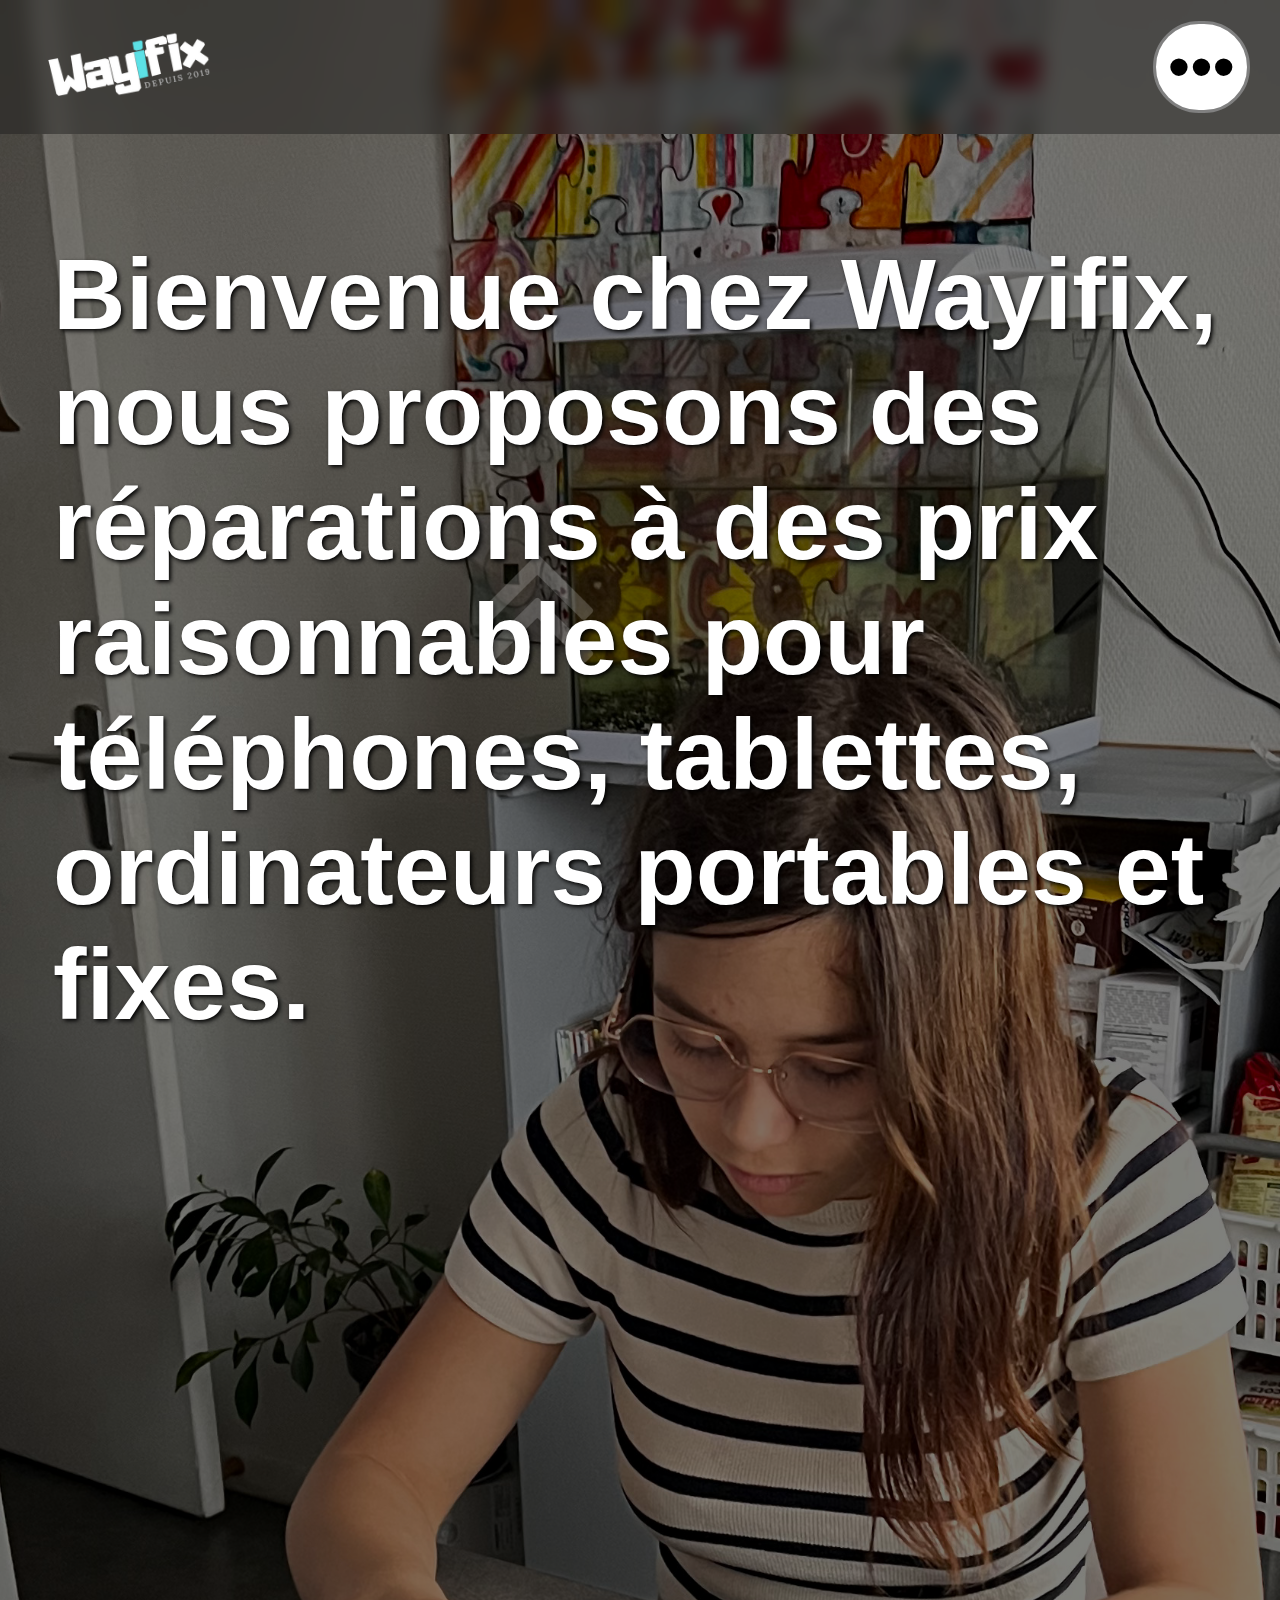
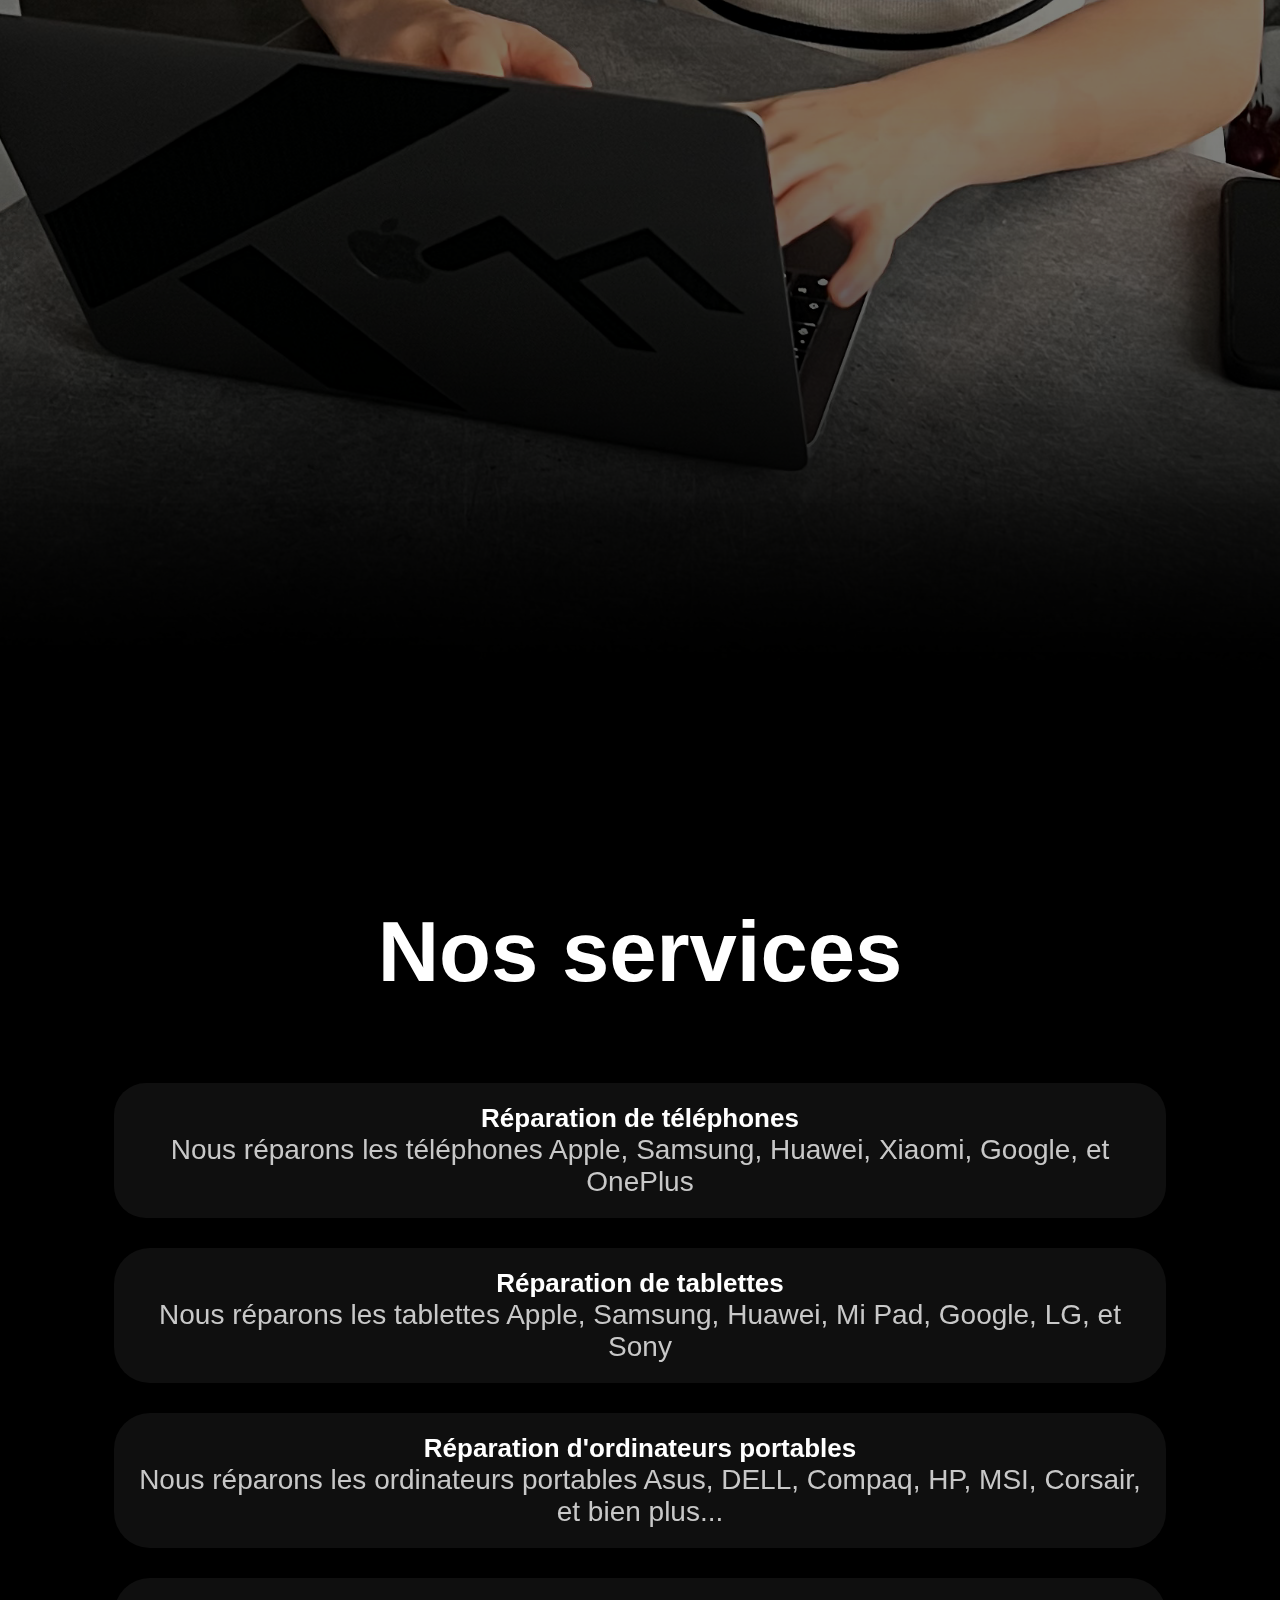
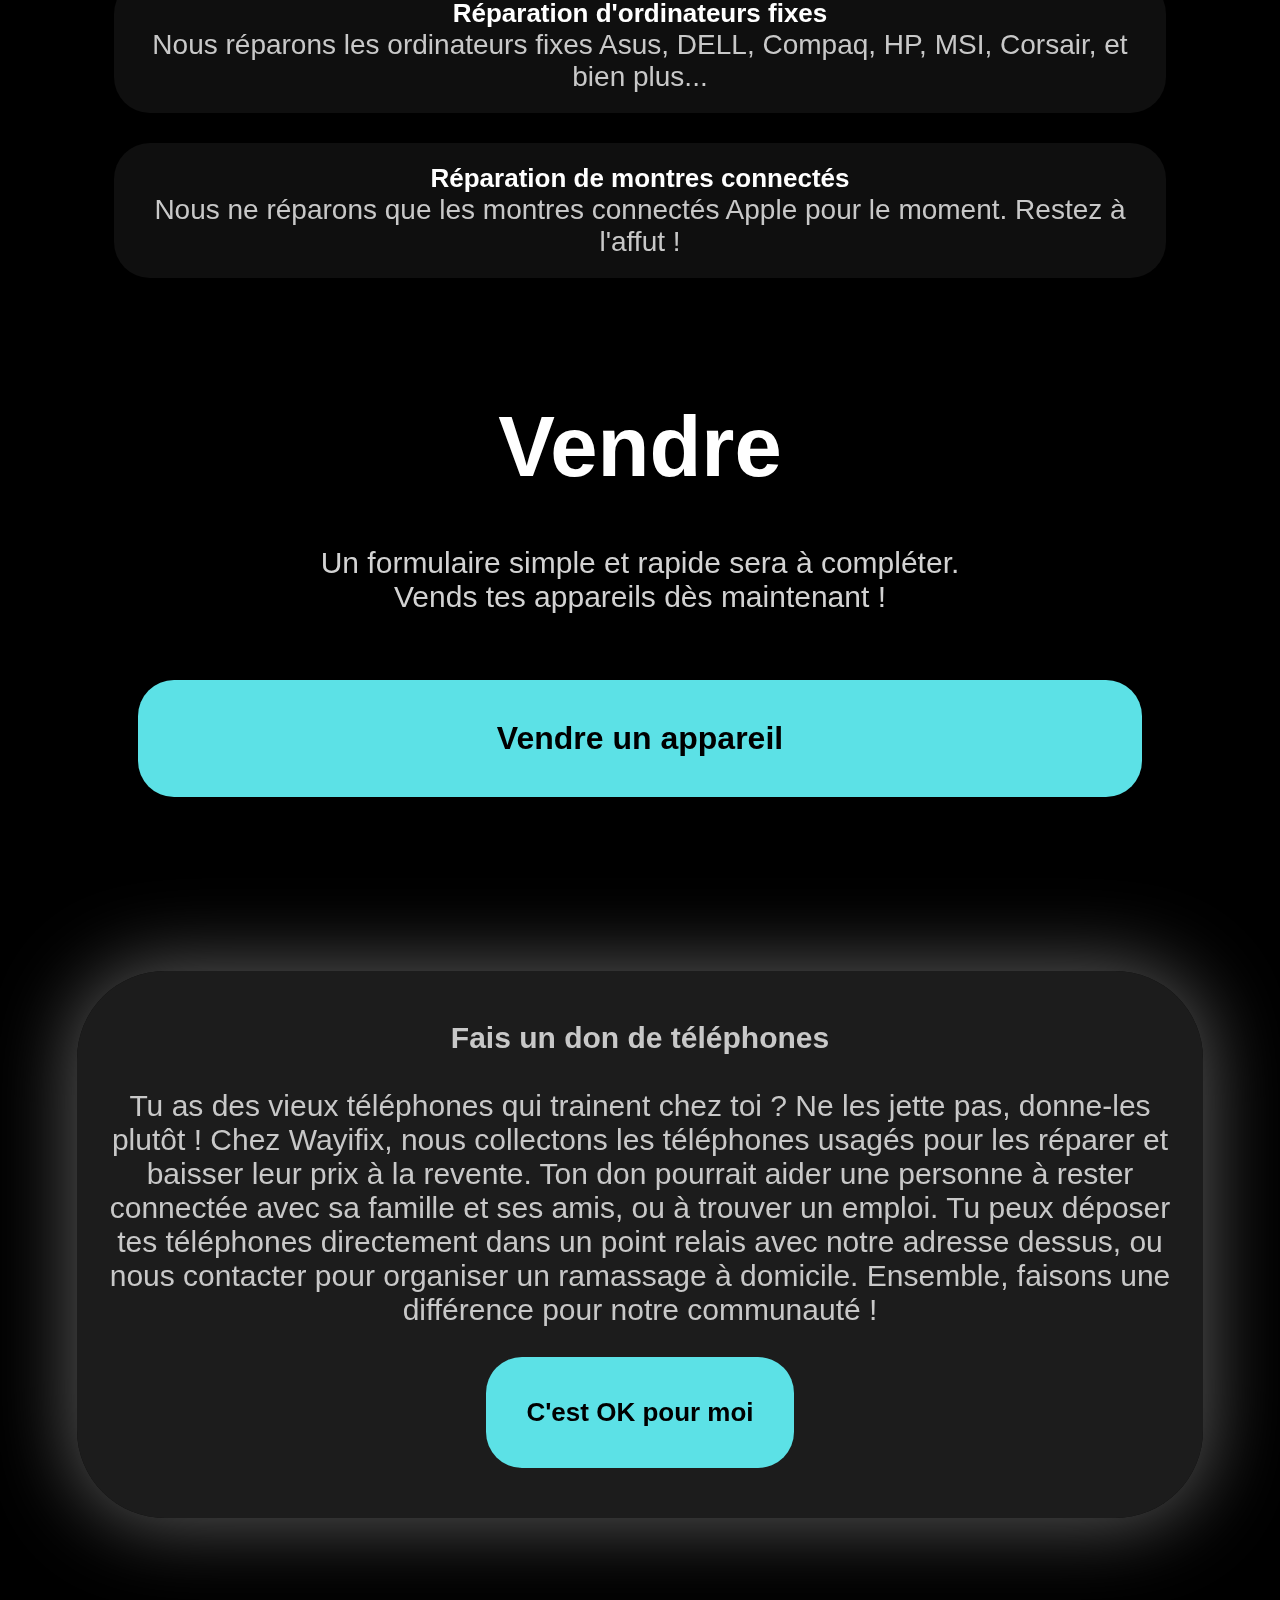
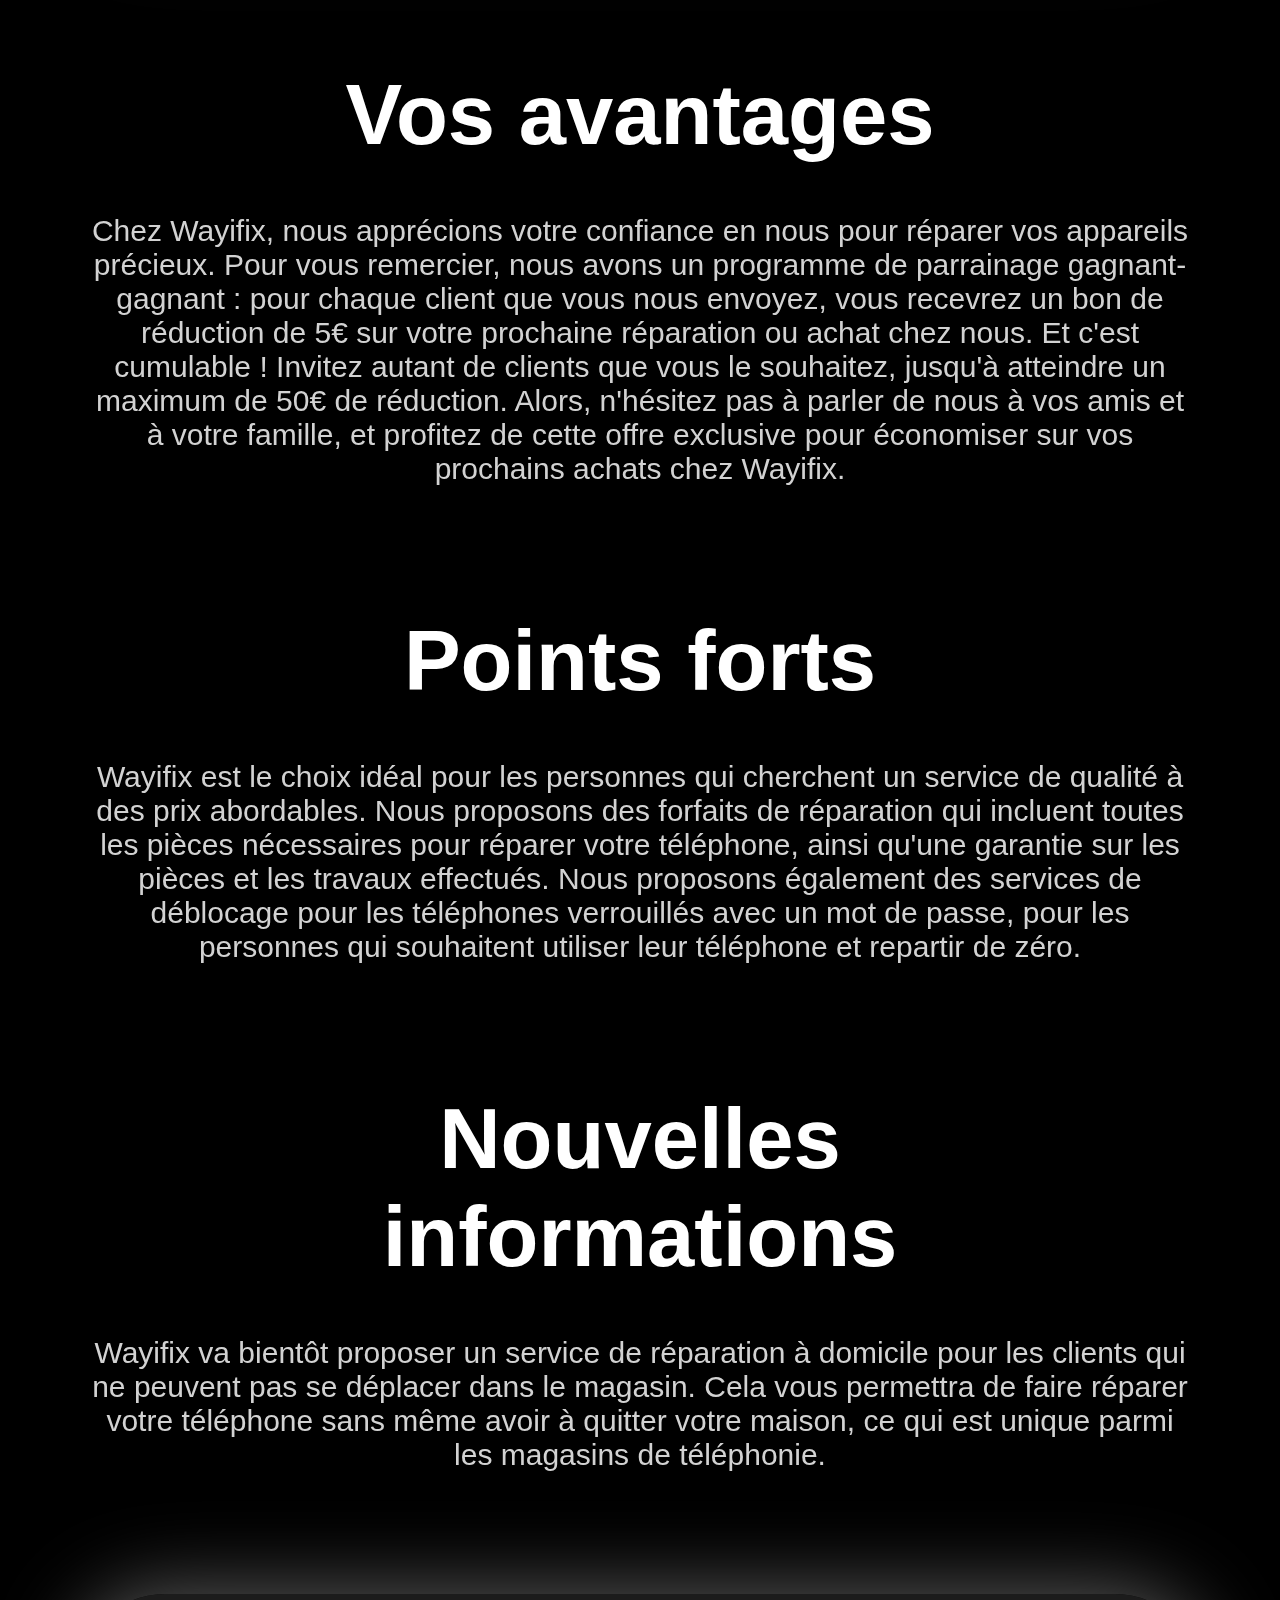
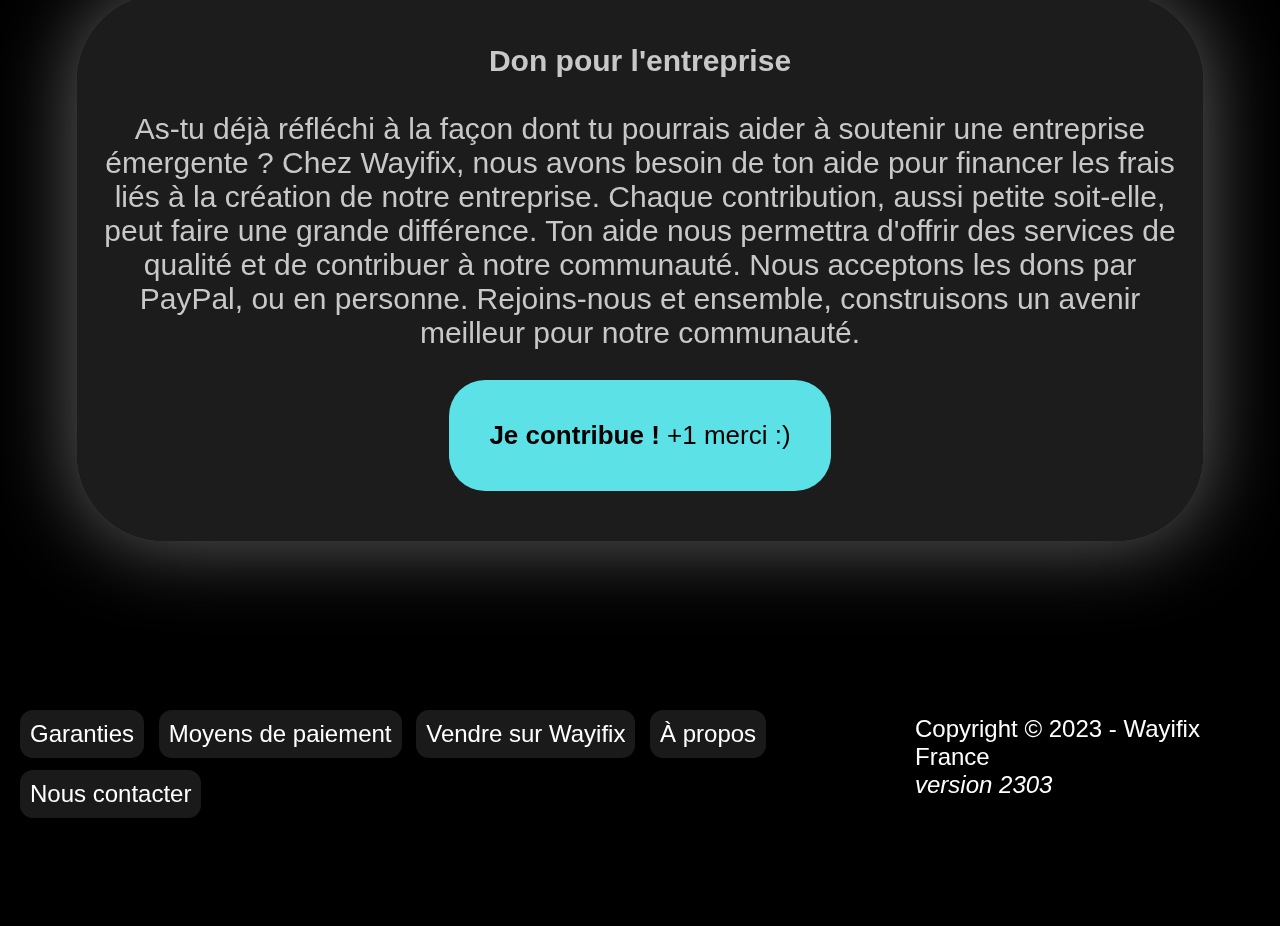
==== commit 3adb15ac: "Update index.html" ====
--- a/index.html
+++ b/index.html
@@ -29,12 +29,12 @@
         <h1 class="animation" style="text-shadow: 2px 2px 4px rgba(0, 0, 0, 1.0) ;">Bienvenue chez Wayifix, nous proposons des réparations à des prix raisonnables pour téléphones, tablettes, ordinateurs portables et fixes.</h1>
       </div>
       <img src="arrows-up.png" alt="-" class="image-flottante">
-      <div style="margin-top: 180%; padding-bottom: 6300px; margin-left: -28; margin-right: -28; background-color: black; z-index: 0; box-shadow: 0px 10px 150px 150px black; color: rgba(0, 0, 0, 0.0);">-</div>
+      <div style="margin-top: 200%; padding-bottom: 4800px; margin-left: -28; margin-right: -28; background-color: black; z-index: 0; box-shadow: 0px 10px 150px 150px black; color: rgba(0, 0, 0, 0.0);">-</div>
       <div class="referral-program">
       </div>
       <div id="srv"></div>
       <h1 class="space-service"></h1>
-      <div class="a-normal" style="margin-top: -6000px;">
+      <div class="a-normal" style="margin-top: -4600px;">
         <h1 href="telephones.html" class="a-normal"><nobr>Nos services</nobr></h1>
       </div>
       <div class="button-a-haut">
@@ -58,7 +58,7 @@
       <div class="button-a-normal-2">
         <a href="sell.html" class="button-a-text-2"><b>Vendre un appareil</b></a>
       </div>
-      <br /><br /><br /><br />
+      <br /><br /><br /><br /><br /><br /><br /><br />
       <div class="text-container-2">
         <p><b>Fais un don de téléphones</b><br /><br />Tu as des vieux téléphones qui trainent chez toi ? Ne les jette pas, donne-les plutôt ! Chez Wayifix, nous collectons les téléphones usagés pour les réparer et baisser leur prix à la revente. Ton don pourrait aider une personne à rester connectée avec sa famille et ses amis, ou à trouver un emploi. Tu peux déposer tes téléphones directement dans un point relais avec notre adresse dessus, ou nous contacter pour organiser un ramassage à domicile. Ensemble, faisons une différence pour notre communauté !</p>
         <a href="don.html" class="button-container"><b>C'est OK pour moi</b></a>
@@ -80,22 +80,6 @@
           <p class="text-container" style="text-align: center;">Wayifix va bientôt proposer un service de réparation à domicile pour les clients qui ne peuvent pas se déplacer dans le magasin. Cela vous permettra de faire réparer votre téléphone sans même avoir à quitter votre maison, ce qui est unique parmi les magasins de téléphonie.</p>
         </div>
         <br /><br /><br /><br />
-        <div class="content-section">
-          <h1 class="a-normal" style="text-align: center; margin-top: 0px;">Le podium de Wayifix</h1>
-          <div class="customer-satisfaction-section">
-            <h2>Satisfaction du client</h2>
-            <p>Chez Wayifix, nous nous engageons à garantir la satisfaction de nos clients à 100%. Nous nous efforçons de fournir des réparations de qualité supérieure et des délais de réparation rapides. Nous sommes fiers de recevoir de nombreux clients satisfaits et nous nous efforçons de maintenir cette norme élevée.</p>
-          </div>
-          <div class="stage-section">
-            <h2>Effectuer un stage</h2>
-            <p>Chez Wayifix, nous sommes toujours à la recherche de personnes passionnées par la réparation d'appareils électroniques pour rejoindre notre équipe en tant que stagiaires. Nous offrons des opportunités pour les étudiants et les diplômés pour développer leurs compétences en réparation d'appareils électroniques dans un environnement professionnel. Si vous êtes intéressé(e) par un stage chez Wayifix, n'hésitez pas à nous contacter pour discuter des possibilités.</p>
-          </div>
-          <div class="price-section">
-            <h2>Des prix attractifs</h2>
-            <p>Chez Wayifix, la combinaison de notre efficacité organisationnelle et de nos tarifs attractifs pour les réparations, nous permet de vous offrir des délais de réparation très courts.</p>
-          </div>
-        </div>
-        <br /><br /><br /><br /><br />
         <div class="text-container-2">
           <p><b>Don pour l'entreprise</b><br /><br />As-tu déjà réfléchi à la façon dont tu pourrais aider à soutenir une entreprise émergente ? Chez Wayifix, nous avons besoin de ton aide pour financer les frais liés à la création de notre entreprise. Chaque contribution, aussi petite soit-elle, peut faire une grande différence. Ton aide nous permettra d'offrir des services de qualité et de contribuer à notre communauté. Nous acceptons les dons par PayPal, ou en personne. Rejoins-nous et ensemble, construisons un avenir meilleur pour notre communauté.</p>
           <a href="https://paypal.me/wayifix" class="button-container"><b>Je contribue ! </b>+1 merci :)</a> 
--- a/styles.css
+++ b/styles.css
@@ -101,13 +101,6 @@
   }
 }
 
-@font-face {
-  font-family: Orkney;
-  src: url('orkney/Orkney Regular.ttf') format('truetype');
-  font-weight: normal;
-  font-style: normal;
-}
-
 .text-container {
   margin-left: 3%;
   margin-right: 3%;
@@ -118,13 +111,13 @@
 
 .text-container-2 {
   text-align: center;
-  margin-left: 3%;
-  margin-right: 3%;
+  margin-left: 4%;
+  margin-right: 4%;
   padding: 20px;
   background-color: rgba(40, 40, 40, 0.7);
-  border: 3px solid red;
-  border-radius: 48px;
+  border-radius: 88px;
   color: rgb(200, 200, 200);
+  box-shadow: 0px 0px 80px 5px rgba(225, 225, 225, 0.4);
   font-size: 30px;
 }
 
@@ -189,14 +182,20 @@
   background-size: cover;
 }
 
+@font-face {
+  font-family: Orkney, sans-serif;
+  src: url('orkney/Orkney Regular.ttf') format('truetype');
+  font-weight: normal;
+  font-style: normal;
+}
+
 .background-photo {
   position: fixed;
-  left: -90px;
+  left: -500px;
   right: 0;
-  top: 0;
-  width: 120%;
-  height: 100%;
-  opacity: 80%;
+  top: -50;
+  width: 180%;
+  opacity: 50%;
   z-index: -1;
 }
 
@@ -218,7 +217,7 @@
     transform: translatey(0);
   }
   50% {
-    transform: translatey(10px);
+    transform: translatey(50px);
   }
   100% {
     transform: translatey(0);
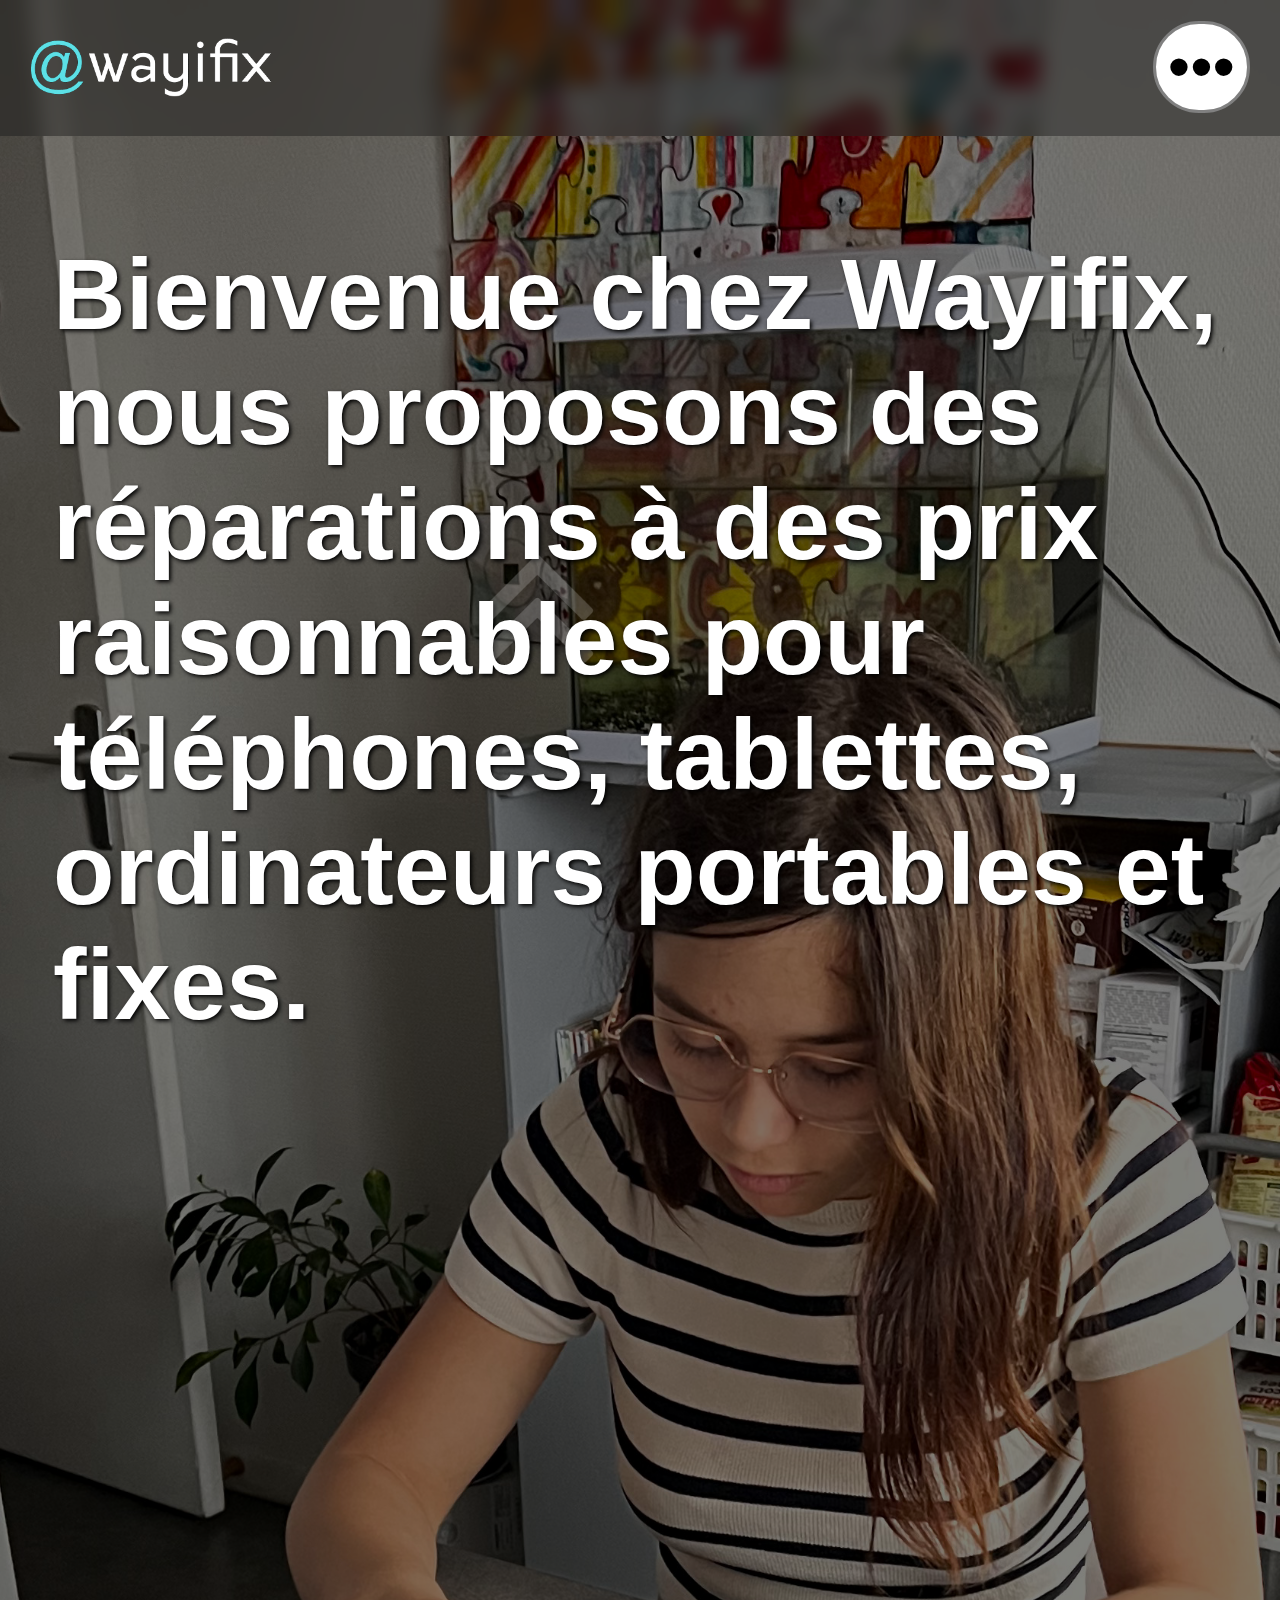
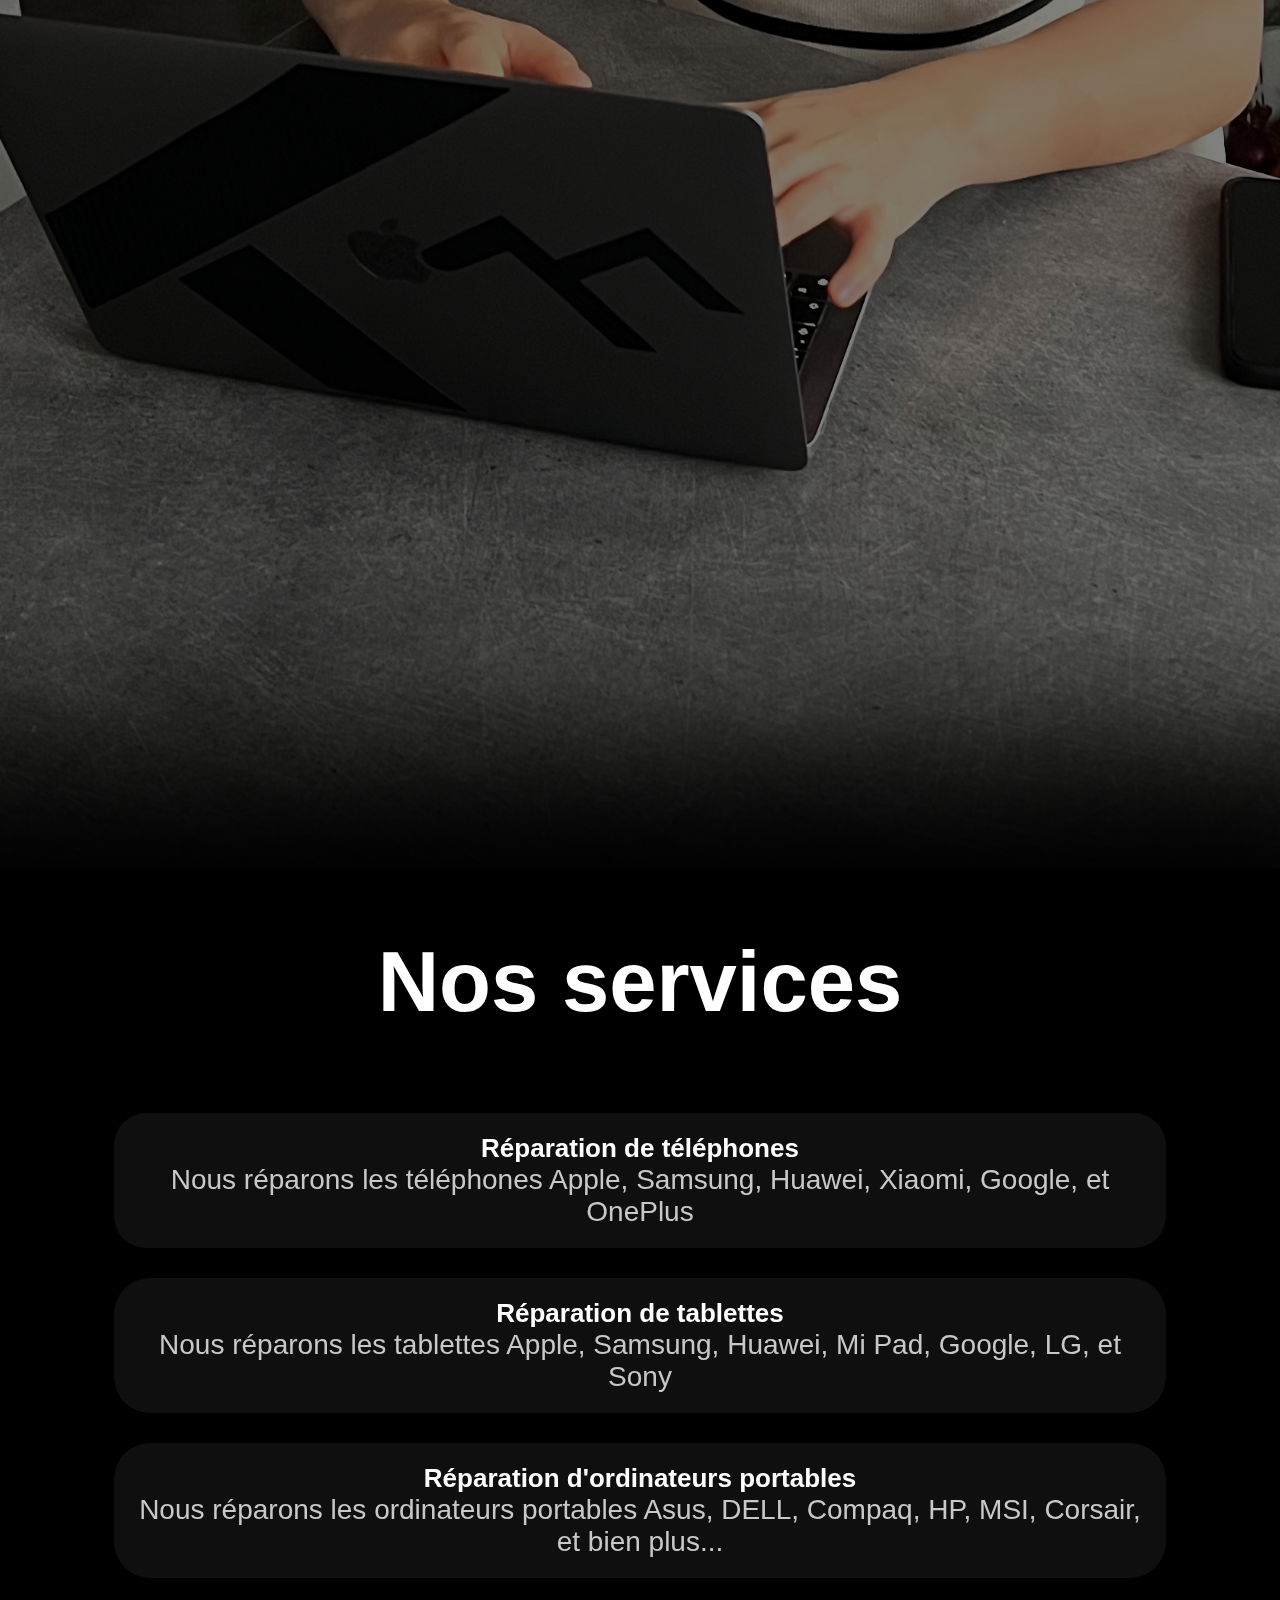
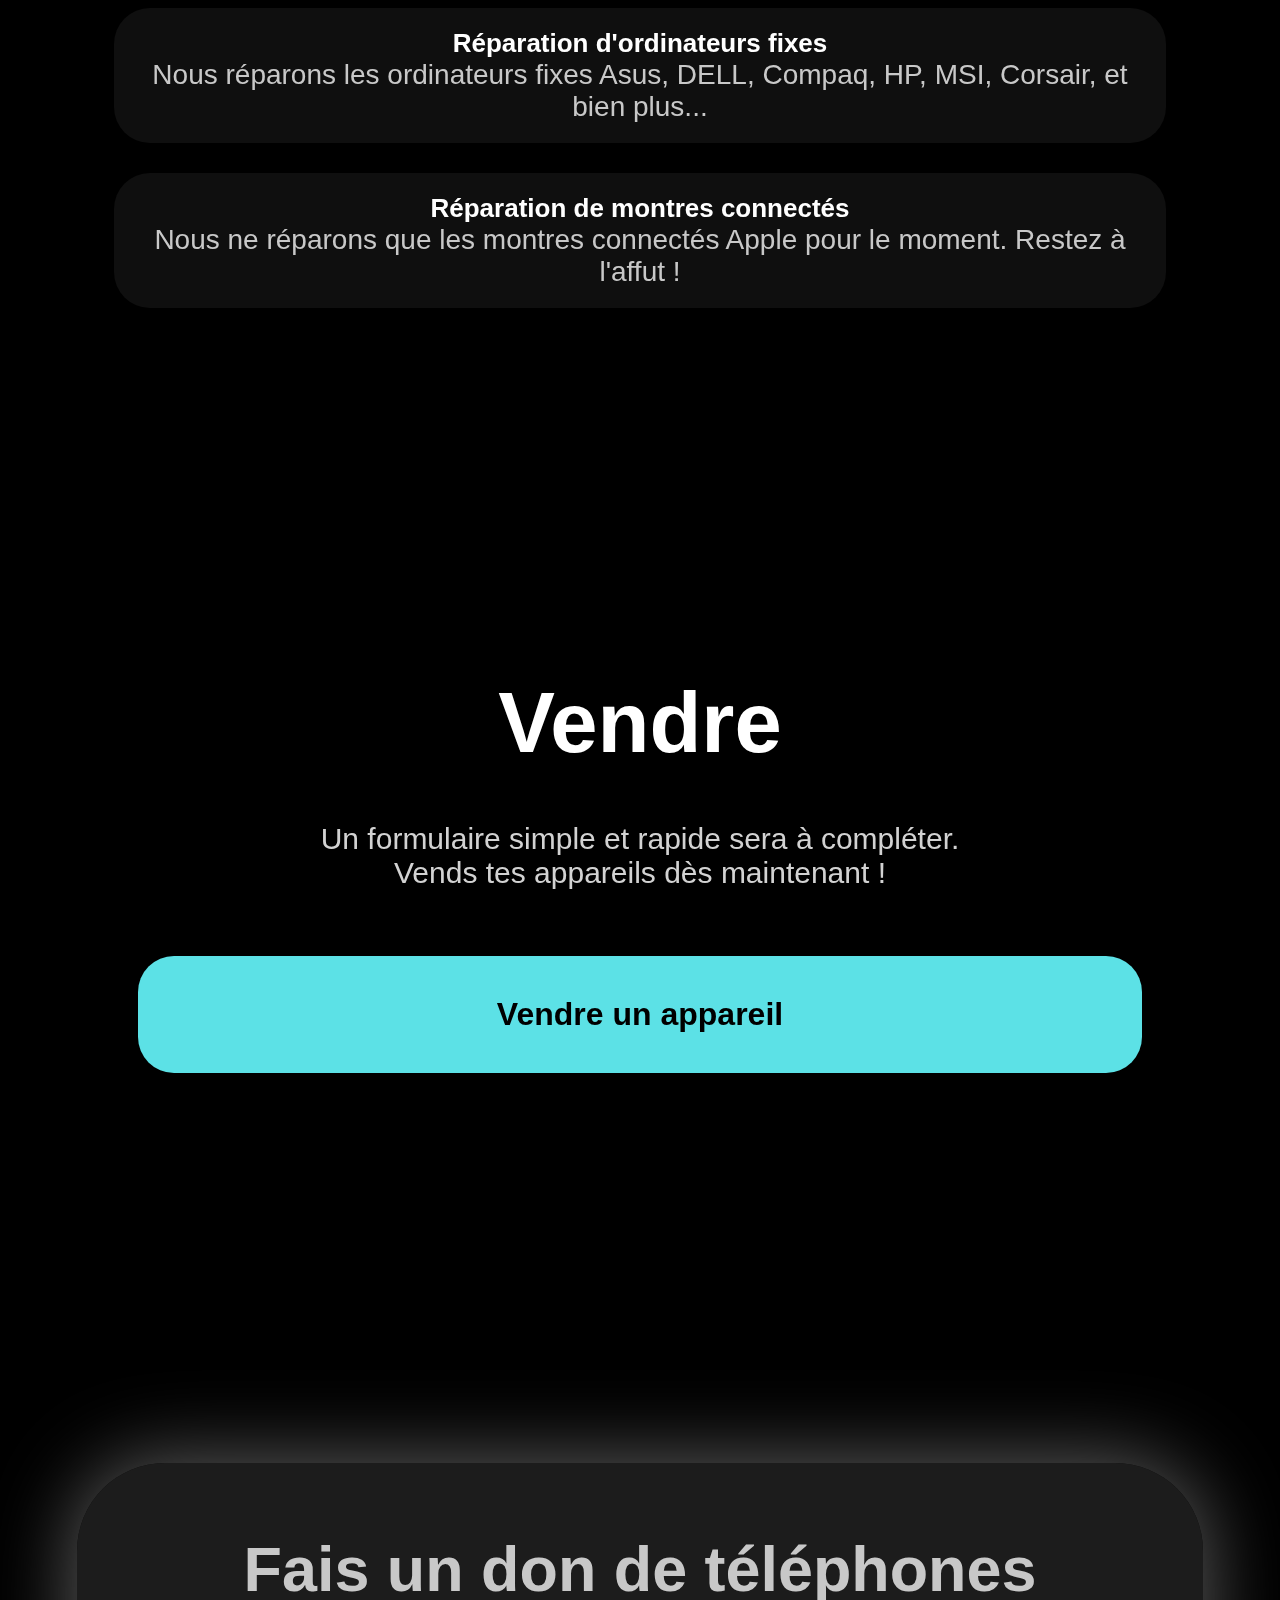
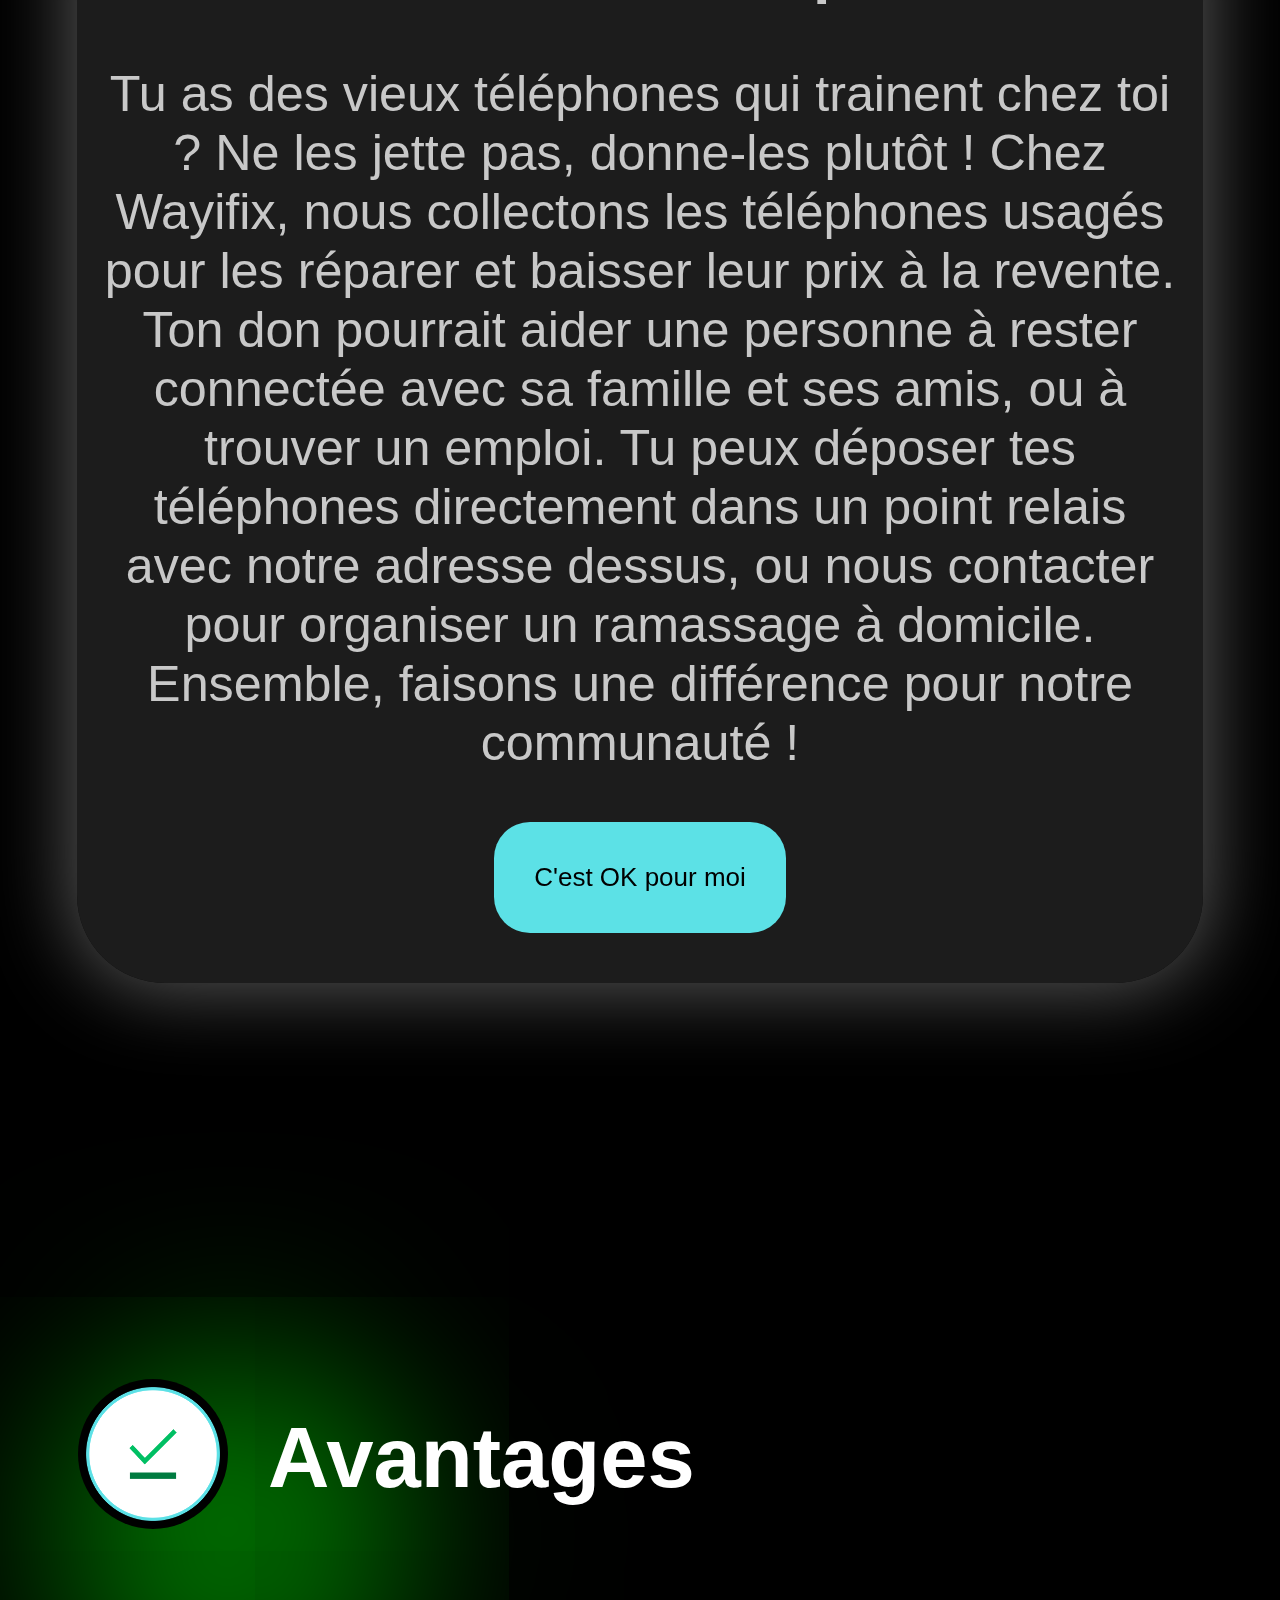
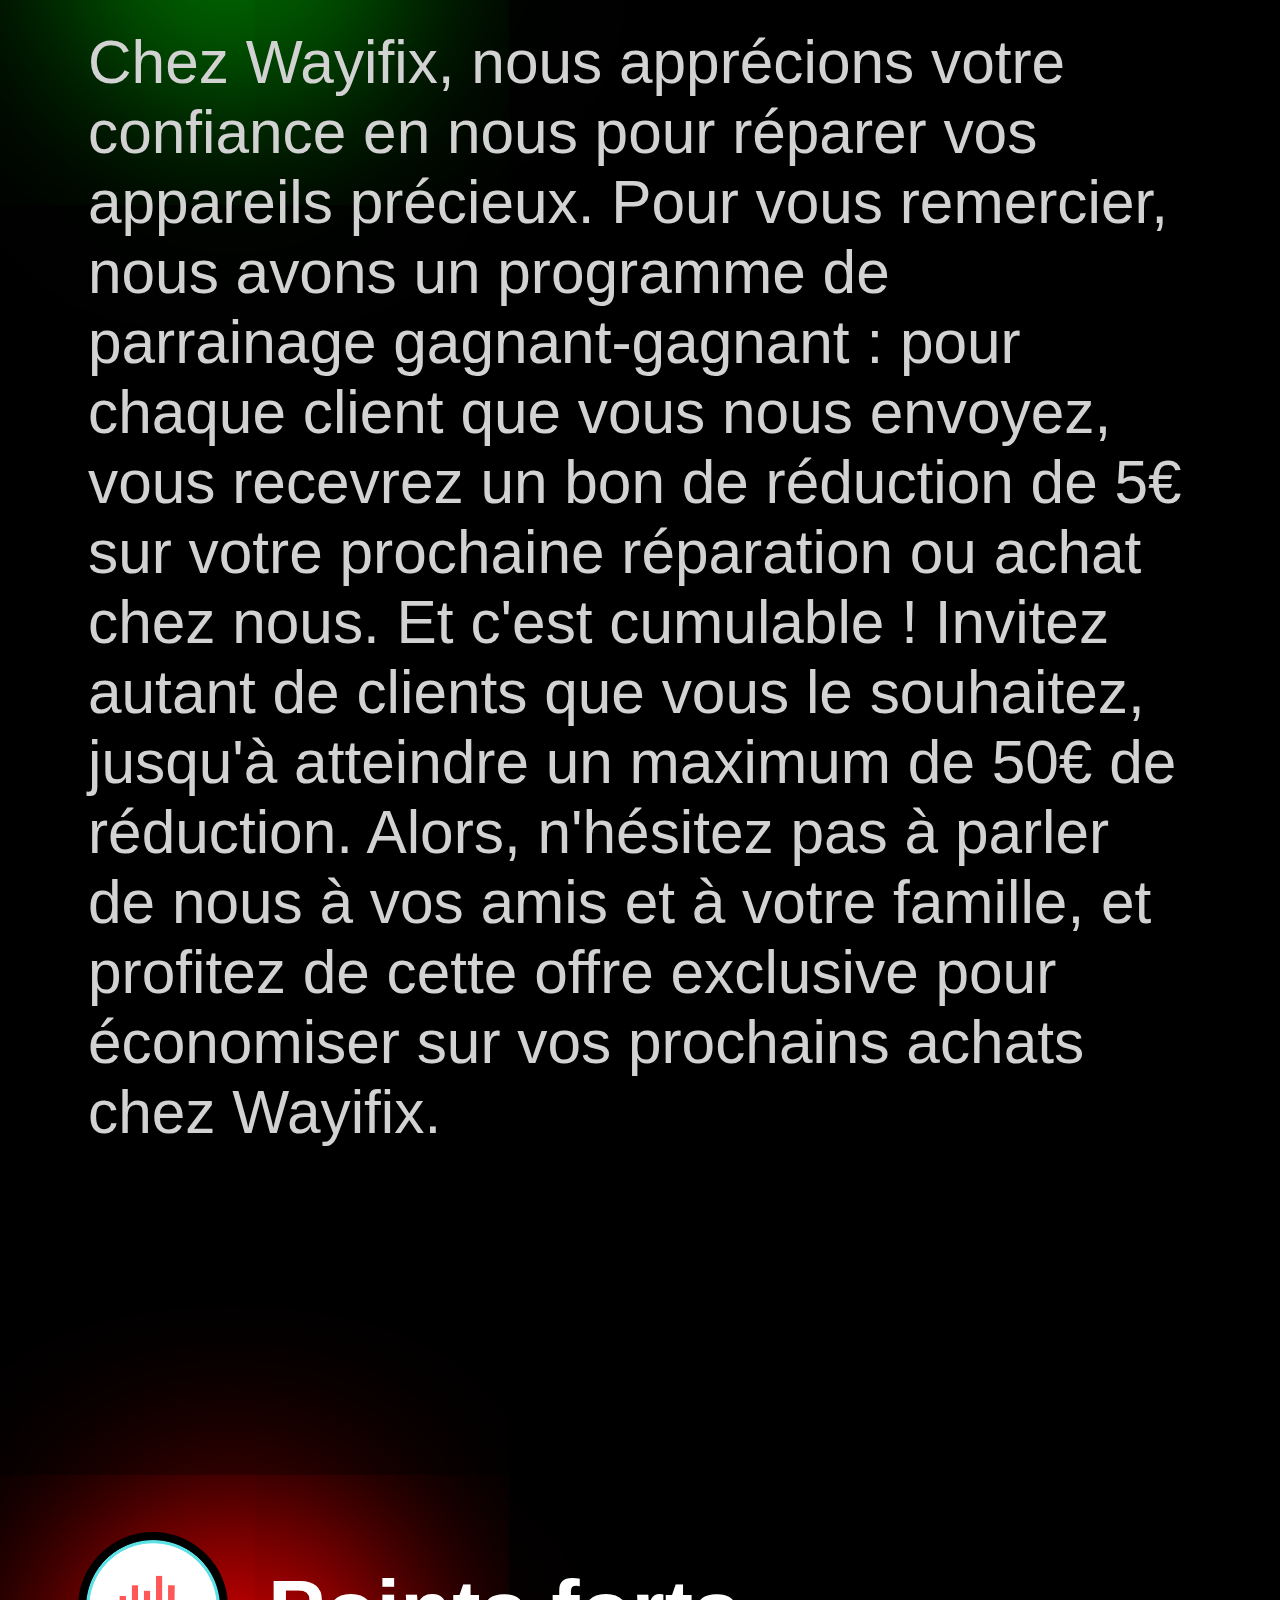
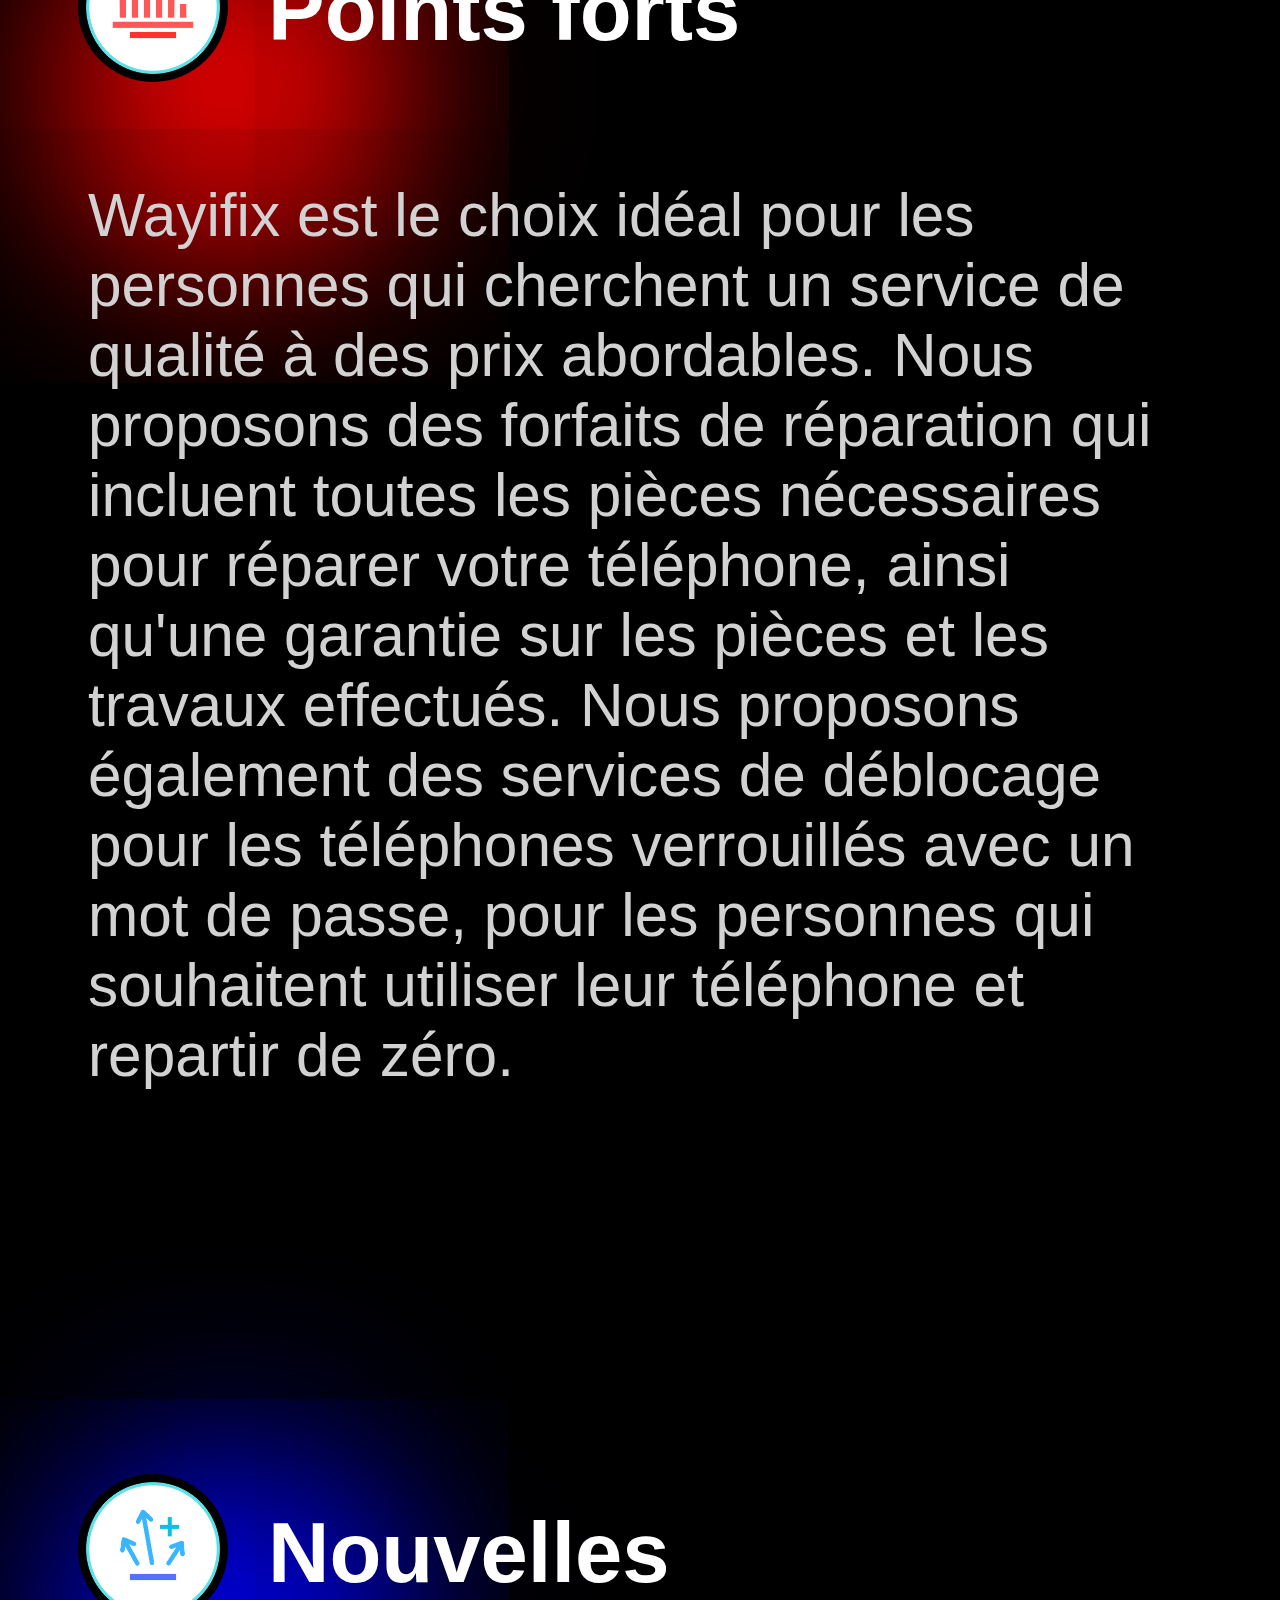
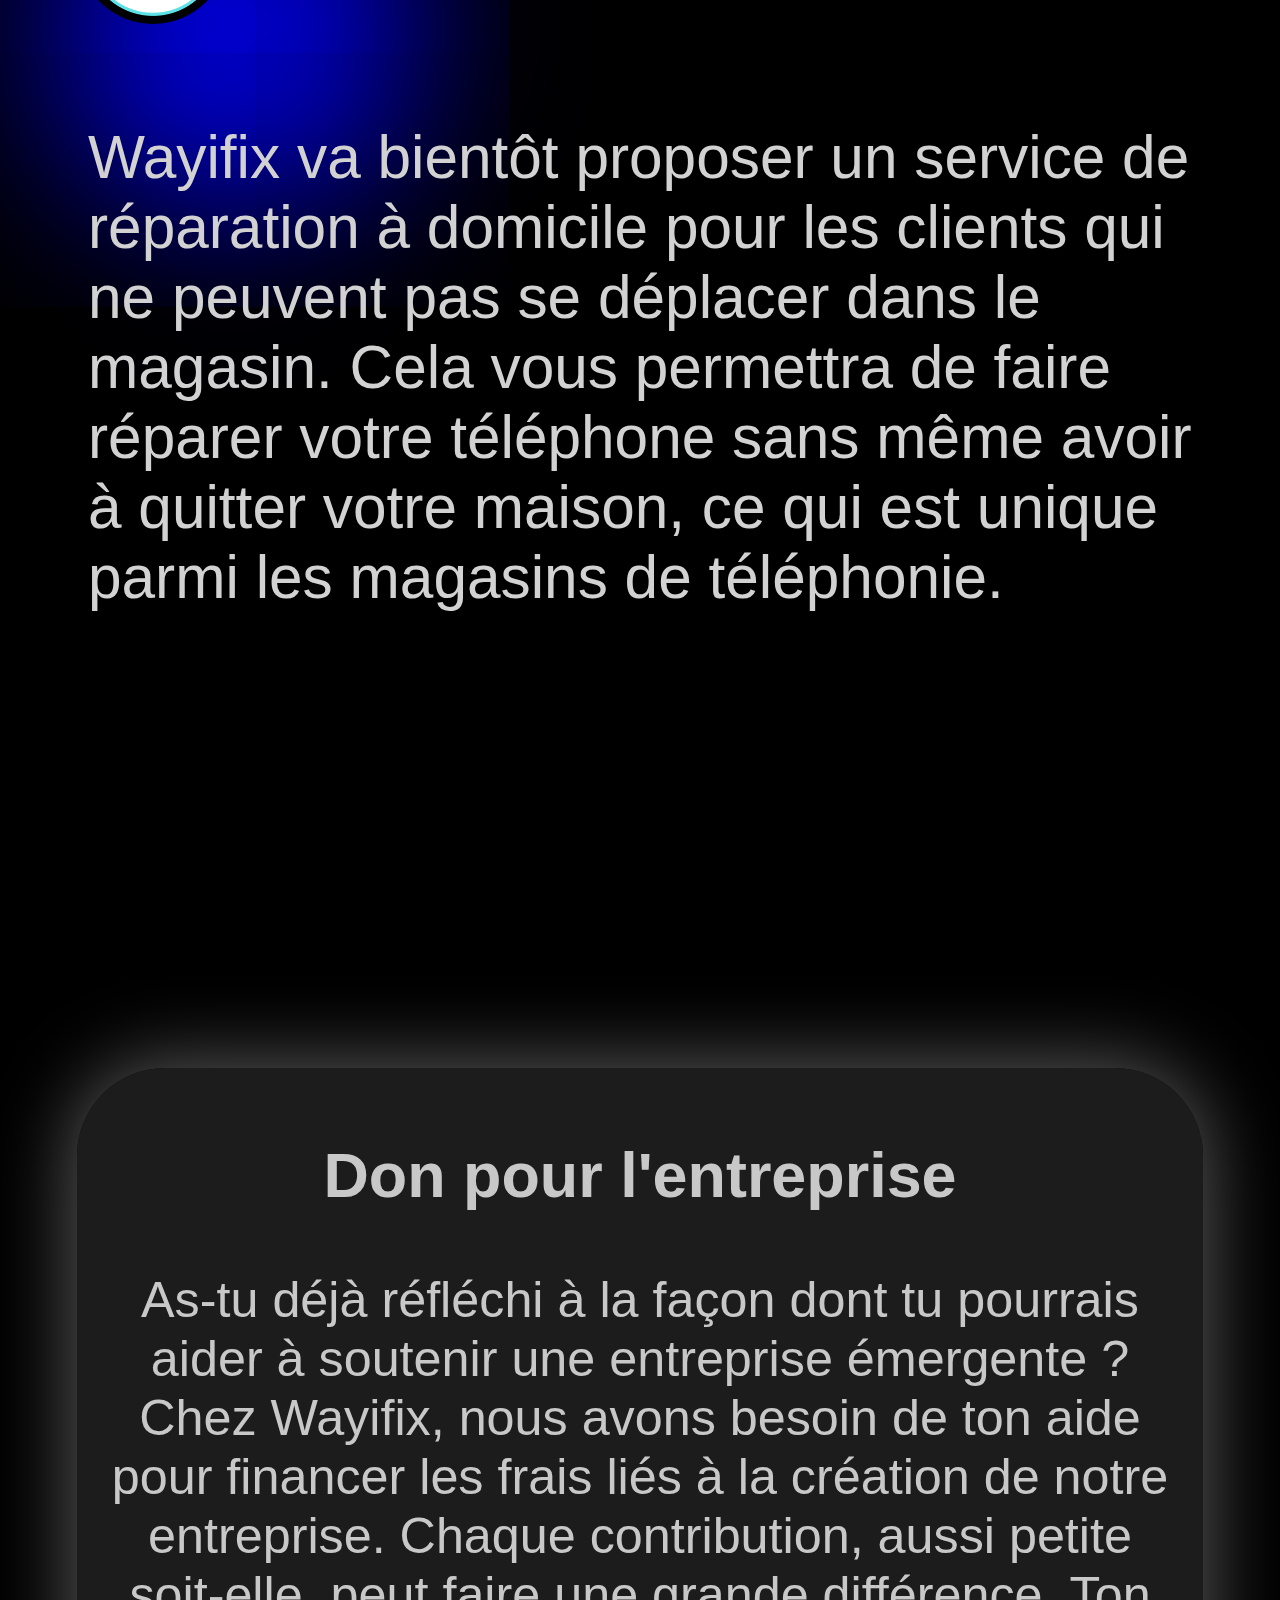
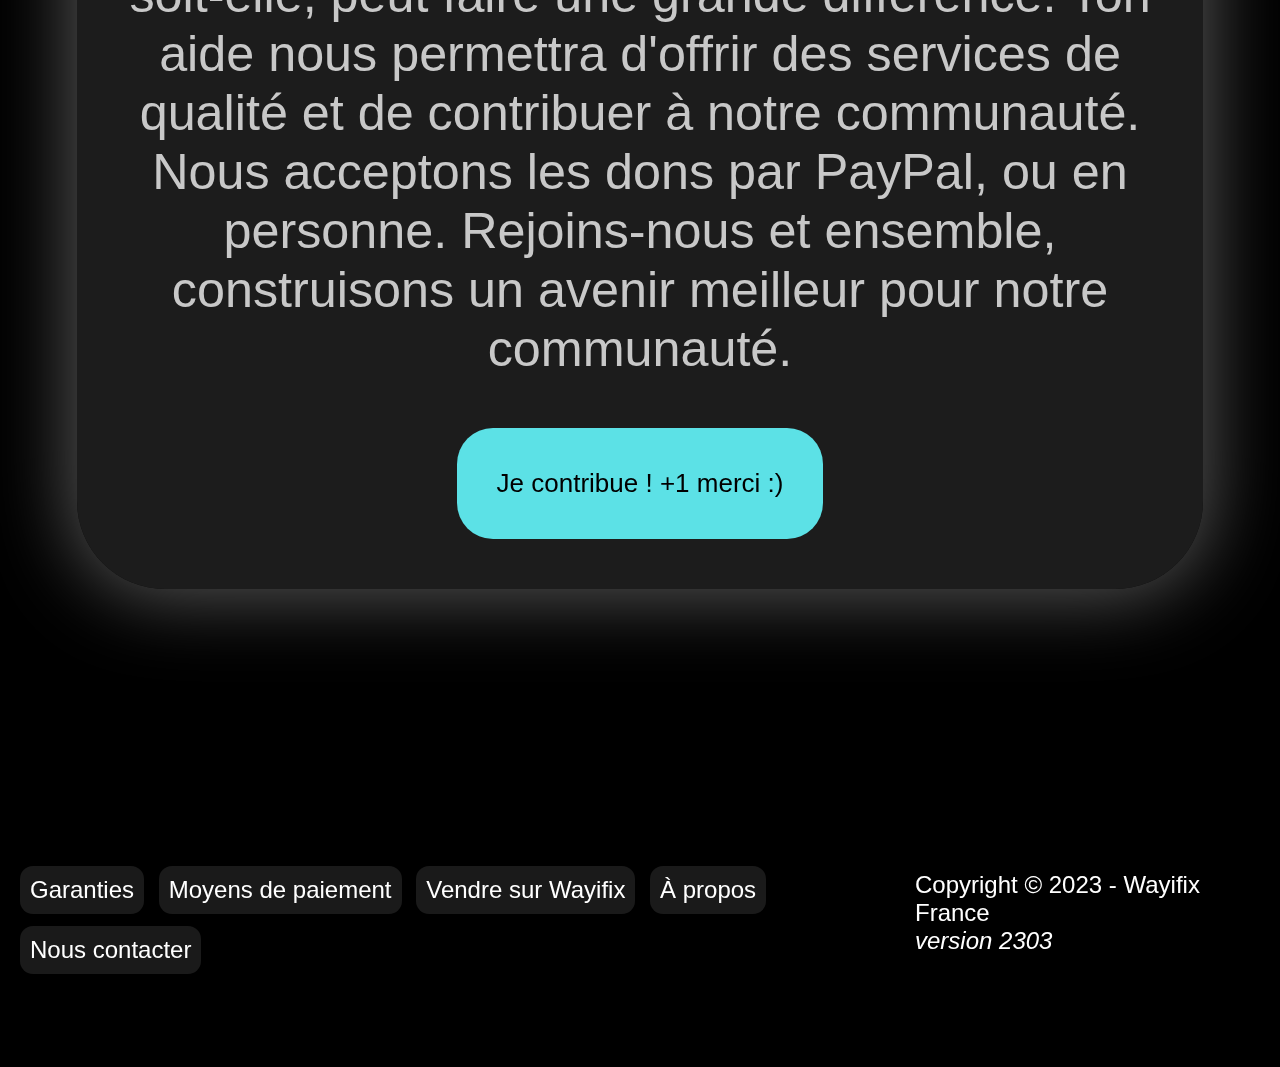
==== commit 989a3b39: "Update index.html" ====
--- a/index.html
+++ b/index.html
@@ -10,7 +10,7 @@
   </head>
   <body>
     <header>
-      <img src="logo.png" alt="Logo Wayifix" class="logo">
+      <img src="way-path/index.png" alt="Logo Wayifix" class="logo">
       <nav>
         <ul>
           <li><a href="#srv"><b>Services</b></a></li>
@@ -29,12 +29,12 @@
         <h1 class="animation" style="text-shadow: 2px 2px 4px rgba(0, 0, 0, 1.0) ;">Bienvenue chez Wayifix, nous proposons des réparations à des prix raisonnables pour téléphones, tablettes, ordinateurs portables et fixes.</h1>
       </div>
       <img src="arrows-up.png" alt="-" class="image-flottante">
-      <div style="margin-top: 200%; padding-bottom: 4800px; margin-left: -28; margin-right: -28; background-color: black; z-index: 0; box-shadow: 0px 10px 150px 150px black; color: rgba(0, 0, 0, 0.0);">-</div>
+      <div style="margin-top: 200%; padding-bottom: 7800px; margin-left: -28; margin-right: -28; background-color: black; z-index: 0; box-shadow: 0px 10px 150px 150px black; color: rgba(0, 0, 0, 0.0);">-</div>
       <div class="referral-program">
       </div>
       <div id="srv"></div>
       <h1 class="space-service"></h1>
-      <div class="a-normal" style="margin-top: -4600px;">
+      <div class="a-normal" style="margin-top: -7400px;">
         <h1 href="telephones.html" class="a-normal"><nobr>Nos services</nobr></h1>
       </div>
       <div class="button-a-haut">
@@ -52,40 +52,45 @@
       <div class="button-a-normal">
         <a href="watches.html" class="button-a-text"><b>Réparation de montres connectés </b><br />Nous ne réparons que les montres connectés Apple pour le moment. Restez à l'affut !</a>
       </div>
+      <br /><br /><br /><br /><br /><br /><br /><br /><br /><br /><br /><br />
       <h1 class="a-normal" style="margin-top: 100px;">Vendre</h1>
       <p class="text-container" style="text-align: center;">Un formulaire simple et rapide sera à compléter. <br />Vends tes appareils dès maintenant !</p>
       <br /><br />
       <div class="button-a-normal-2">
         <a href="sell.html" class="button-a-text-2"><b>Vendre un appareil</b></a>
       </div>
-      <br /><br /><br /><br /><br /><br /><br /><br />
+      <br /><br /><br /><br /><br /><br /><br /><br /><br /><br /><br /><br /><br /><br /><br /><br /><br /><br /><br /><br />
       <div class="text-container-2">
         <p><b>Fais un don de téléphones</b><br /><br />Tu as des vieux téléphones qui trainent chez toi ? Ne les jette pas, donne-les plutôt ! Chez Wayifix, nous collectons les téléphones usagés pour les réparer et baisser leur prix à la revente. Ton don pourrait aider une personne à rester connectée avec sa famille et ses amis, ou à trouver un emploi. Tu peux déposer tes téléphones directement dans un point relais avec notre adresse dessus, ou nous contacter pour organiser un ramassage à domicile. Ensemble, faisons une différence pour notre communauté !</p>
-        <a href="don.html" class="button-container"><b>C'est OK pour moi</b></a>
+        <a href="don.html" class="button-container">C'est OK pour moi</a>
       </div>
-      <br /><br /><br /><br /><br /><br />
+      <br /><br /><br /><br /><br /><br /><br /><br /><br /><br /><br /><br /><br /><br /><br /><br /><br /><br /><br /><br /><br /><br />
       <body>
+        <img src="way-img/avantages.png" alt="-" class="side-image" style="box-shadow: 80px 80px 200px 100px green; border-radius: 100px;">
         <div class="referral-program">
-          <h1 class="a-normal" style="margin-top: 0px;">Vos avantages</h1>
-          <p class="text-container" style="text-align: center;">Chez Wayifix, nous apprécions votre confiance en nous pour réparer vos appareils précieux. Pour vous remercier, nous avons un programme de parrainage gagnant-gagnant : pour chaque client que vous nous envoyez, vous recevrez un bon de réduction de 5€ sur votre prochaine réparation ou achat chez nous. Et c'est cumulable ! Invitez autant de clients que vous le souhaitez, jusqu'à atteindre un maximum de 50€ de réduction. Alors, n'hésitez pas à parler de nous à vos amis et à votre famille, et profitez de cette offre exclusive pour économiser sur vos prochains achats chez Wayifix.</p>
+          <h1 class="a-normal" style="margin-top: -10px; margin-left: 20px; text-align: left;">Avantages</h1>
+          <p class="text-container-big">Chez Wayifix, nous apprécions votre confiance en nous pour réparer vos appareils précieux. Pour vous remercier, nous avons un programme de parrainage gagnant-gagnant : pour chaque client que vous nous envoyez, vous recevrez un bon de réduction de 5€ sur votre prochaine réparation ou achat chez nous. Et c'est cumulable ! Invitez autant de clients que vous le souhaitez, jusqu'à atteindre un maximum de 50€ de réduction. Alors, n'hésitez pas à parler de nous à vos amis et à votre famille, et profitez de cette offre exclusive pour économiser sur vos prochains achats chez Wayifix.</p>
         </div>
-        <br /><br />
+        <br /><br /><br /><br /><br /><br /><br /><br /><br /><br /><br /><br /><br /><br /><br /><br /><br /><br />
+        <img src="way-img/points_forts.png" alt="-" class="side-image" style="box-shadow: 80px 80px 200px 100px red; border-radius: 100px;">
         <div class="referral-program">
-          <h1 class="a-normal" style="margin-top: 0px;">Points forts</h1>
-          <p class="text-container" style="text-align: center;">Wayifix est le choix idéal pour les personnes qui cherchent un service de qualité à des prix abordables. Nous proposons des forfaits de réparation qui incluent toutes les pièces nécessaires pour réparer votre téléphone, ainsi qu'une garantie sur les pièces et les travaux effectués. Nous proposons également des services de déblocage pour les téléphones verrouillés avec un mot de passe, pour les personnes qui souhaitent utiliser leur téléphone et repartir de zéro.</p>
+          <h1 class="a-normal" style="margin-top: -10px; margin-left: 20px; text-align: left;">Points forts</h1>
+          <p class="text-container-big">Wayifix est le choix idéal pour les personnes qui cherchent un service de qualité à des prix abordables. Nous proposons des forfaits de réparation qui incluent toutes les pièces nécessaires pour réparer votre téléphone, ainsi qu'une garantie sur les pièces et les travaux effectués. Nous proposons également des services de déblocage pour les téléphones verrouillés avec un mot de passe, pour les personnes qui souhaitent utiliser leur téléphone et repartir de zéro.</p>
         </div>
-        <br /><br />
+        <br /><br /><br /><br /><br /><br /><br /><br /><br /><br /><br /><br /><br /><br /><br /><br /><br /><br />
+        <img src="way-img/informations.png" alt="-" class="side-image" style="box-shadow: 80px 80px 200px 100px blue; border-radius: 100px;">
         <div class="referral-program">
-          <h1 class="a-normal" style="margin-top: 0px;">Nouvelles informations</h1>
-          <p class="text-container" style="text-align: center;">Wayifix va bientôt proposer un service de réparation à domicile pour les clients qui ne peuvent pas se déplacer dans le magasin. Cela vous permettra de faire réparer votre téléphone sans même avoir à quitter votre maison, ce qui est unique parmi les magasins de téléphonie.</p>
+          <h1 class="a-normal" style="margin-top: -10px; margin-left: 20px; text-align: left;">Nouvelles</h1>
+          <p class="text-container-big">Wayifix va bientôt proposer un service de réparation à domicile pour les clients qui ne peuvent pas se déplacer dans le magasin. Cela vous permettra de faire réparer votre téléphone sans même avoir à quitter votre maison, ce qui est unique parmi les magasins de téléphonie.</p>
         </div>
-        <br /><br /><br /><br />
+        <br /><br /><br /><br /><br /><br /><br /><br /><br /><br /><br /><br /><br /><br /><br /><br /><br /><br /><br /><br /><br /><br />
         <div class="text-container-2">
           <p><b>Don pour l'entreprise</b><br /><br />As-tu déjà réfléchi à la façon dont tu pourrais aider à soutenir une entreprise émergente ? Chez Wayifix, nous avons besoin de ton aide pour financer les frais liés à la création de notre entreprise. Chaque contribution, aussi petite soit-elle, peut faire une grande différence. Ton aide nous permettra d'offrir des services de qualité et de contribuer à notre communauté. Nous acceptons les dons par PayPal, ou en personne. Rejoins-nous et ensemble, construisons un avenir meilleur pour notre communauté.</p>
-          <a href="https://paypal.me/wayifix" class="button-container"><b>Je contribue ! </b>+1 merci :)</a> 
+          <a href="https://paypal.me/wayifix" class="button-container">Je contribue ! +1 merci :)</a> 
         </div>
         <div style="margin-top: 100px; top: 0; position: sticky; padding-bottom: 10px; margin-left: -28; margin-right: -28; background-color: black; z-index: -1; box-shadow: 0px 10px 5050px 5050px black; color: rgba(0, 0, 0, 0.0);">-</div>
       </body>
+        <br /><br /><br /><br /><br /><br />
     </main>
     <footer>
         <ul>
--- a/styles.css
+++ b/styles.css
@@ -118,7 +118,22 @@
   border-radius: 88px;
   color: rgb(200, 200, 200);
   box-shadow: 0px 0px 80px 5px rgba(225, 225, 225, 0.4);
-  font-size: 30px;
+  font-size: calc(4000vw / 1018);
+}
+
+.text-container-2:hover {
+  transform: scale(1.05); /* augmente la taille de l'image de 50% */
+  transition: transform 0.5s ease-in-out, box-shadow 1s;
+  box-shadow: 0px 0px 80px 8px rgba(225, 225, 0, 0.3);
+}
+
+.text-container-2:not(:hover) {
+  transform: scale(1.0); /* augmente la taille de l'image de 50% */
+  transition: transform 0.5s ease-in-out, box-shadow 1s;
+}
+
+.text-container-2 b {
+  font-size: calc(5000vw / 1018);
 }
 
 .text-container-3 {
@@ -133,6 +148,15 @@
   border-radius: 48px;
   color: rgb(200, 200, 200);
   font-size: 30px;
+}
+
+.text-container-big {
+  text-align: left;
+  margin-top: 100px;
+  margin-left: -140px;
+  margin-right: 60px;
+  font-size: calc(4800vw / 1018);
+  color: rgb(210, 210, 210);
 }
 
 .button-container {
@@ -246,11 +270,21 @@
 }
 
 img.logo {
-  margin-left: 30px;
-  width: 220px; /* Redimensionne l'image à 150px de large */
+  clip-path: polygon(0 0, 90% 0, 90% 100%, 0 100%);
+  margin-top: 2px;
+  margin-bottom: -5px;
+  margin-left: 36px;
+  width: 680px; /* Redimensionne l'image à 150px de large */
   height: auto; /* Ajuste automatiquement la hauteur en fonction de la largeur */
   float: left; /* Aligne l'image à gauche de la page */
   box-shadow: 0px 0px 0px #000;
+}
+
+img.side-image {
+  margin-left: 50px;
+  width: 150px;
+  height: auto;
+  box-shadow: none;
 }
 
 header h1 {
@@ -742,8 +776,10 @@
 
 .referral-program {
   text-align: left; /* Centre le message */
-  padding: 20px; /* Ajoute de l'espace autour du message */
-  font-size: 27px; /* change la taille de police */
+  padding-left: 200px;
+  padding-top: 20px; /* Ajoute de l'espace autour du message */
+  margin-top: -150px;
+  font-size: calc(4500vw / 1018); /* change la taille de police */
   color: #fff; /* Change la couleur de police */
 }
 
@@ -1230,3 +1266,4 @@
   text-decoration: none;
   color: #5ce1e6;
 }
+
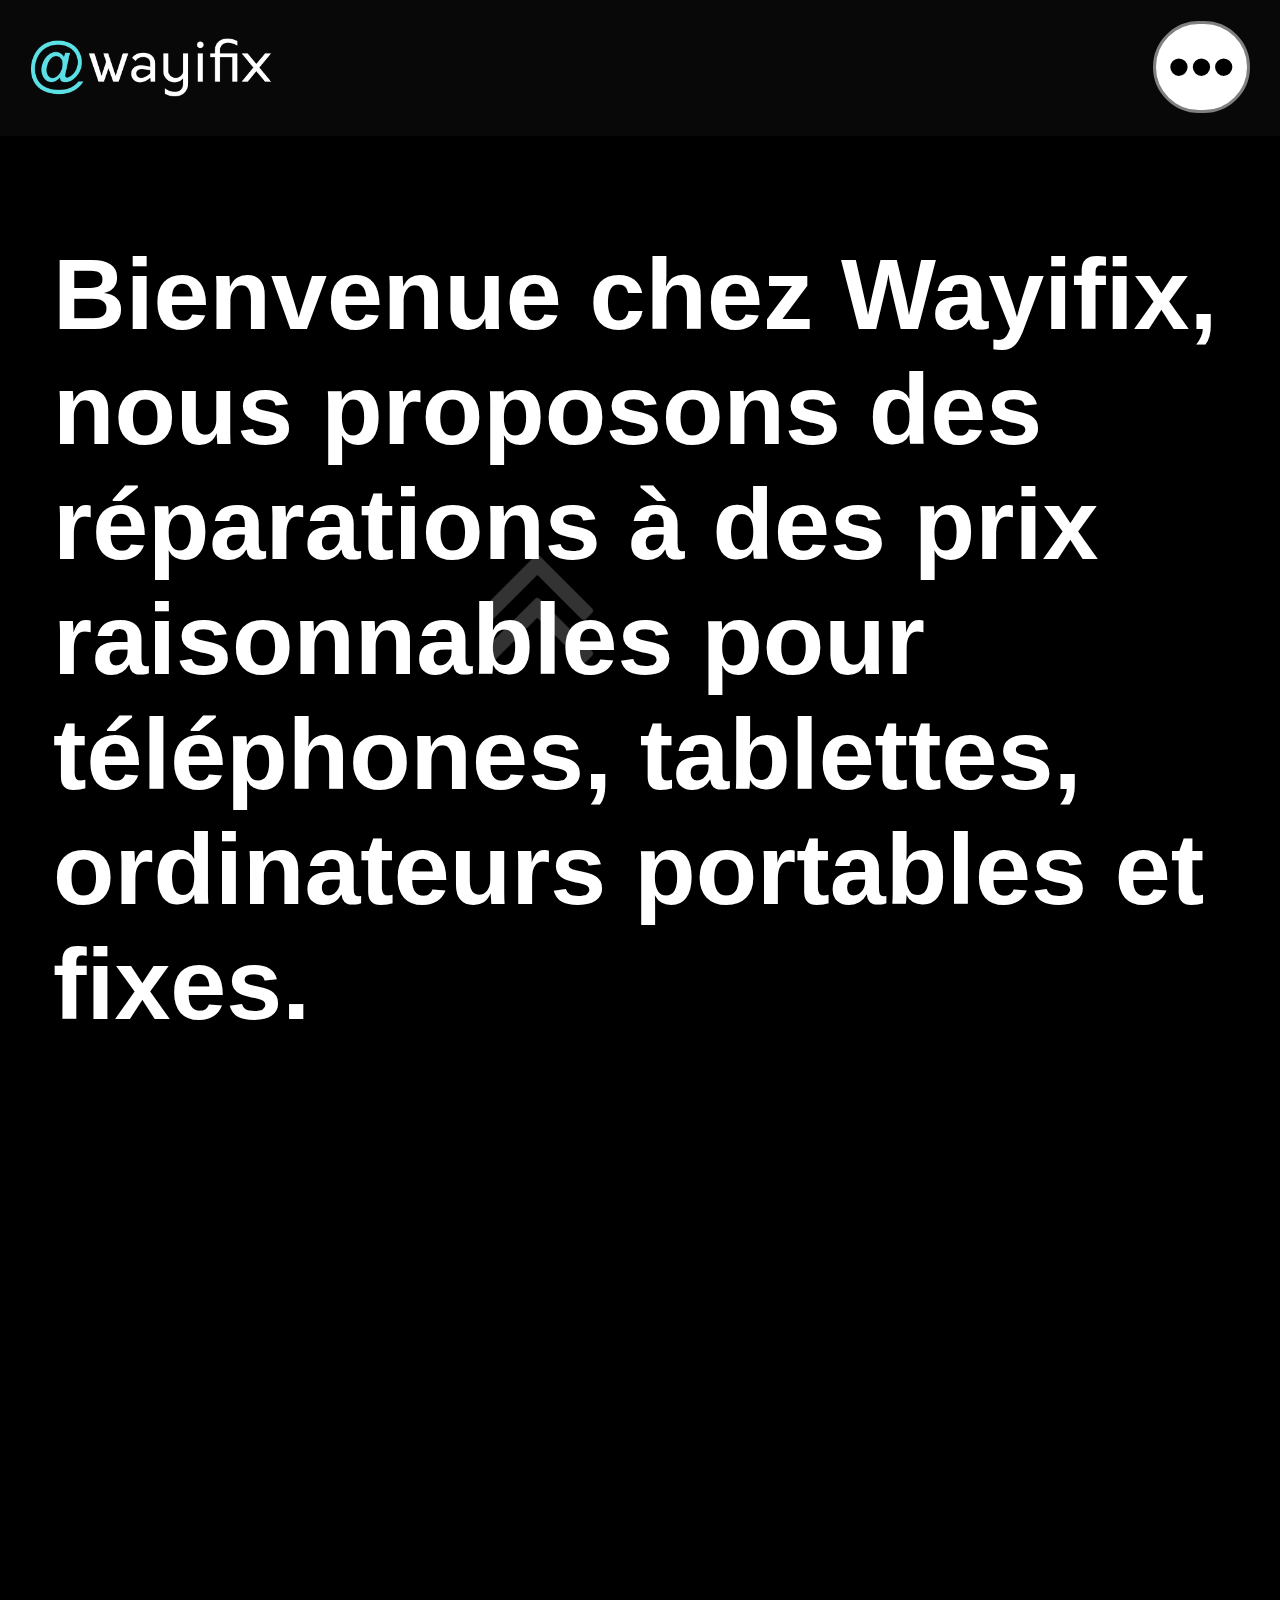
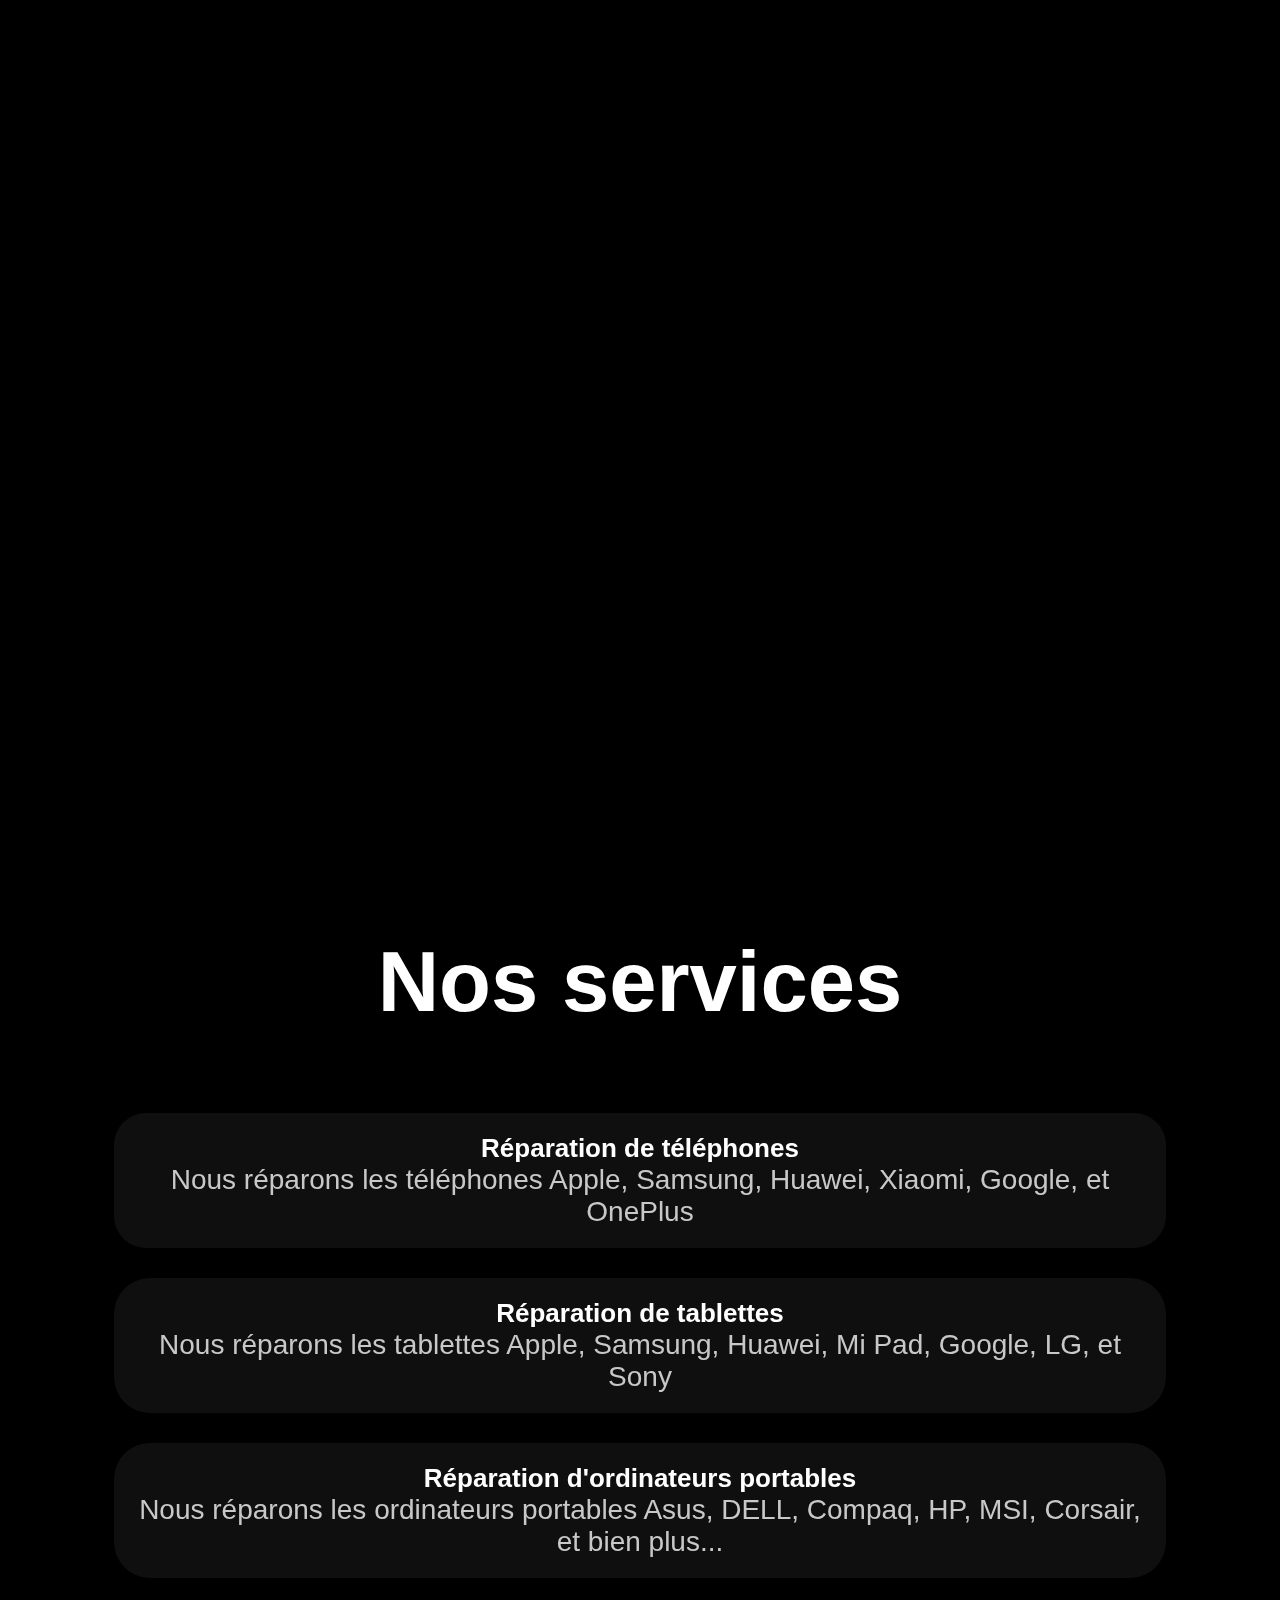
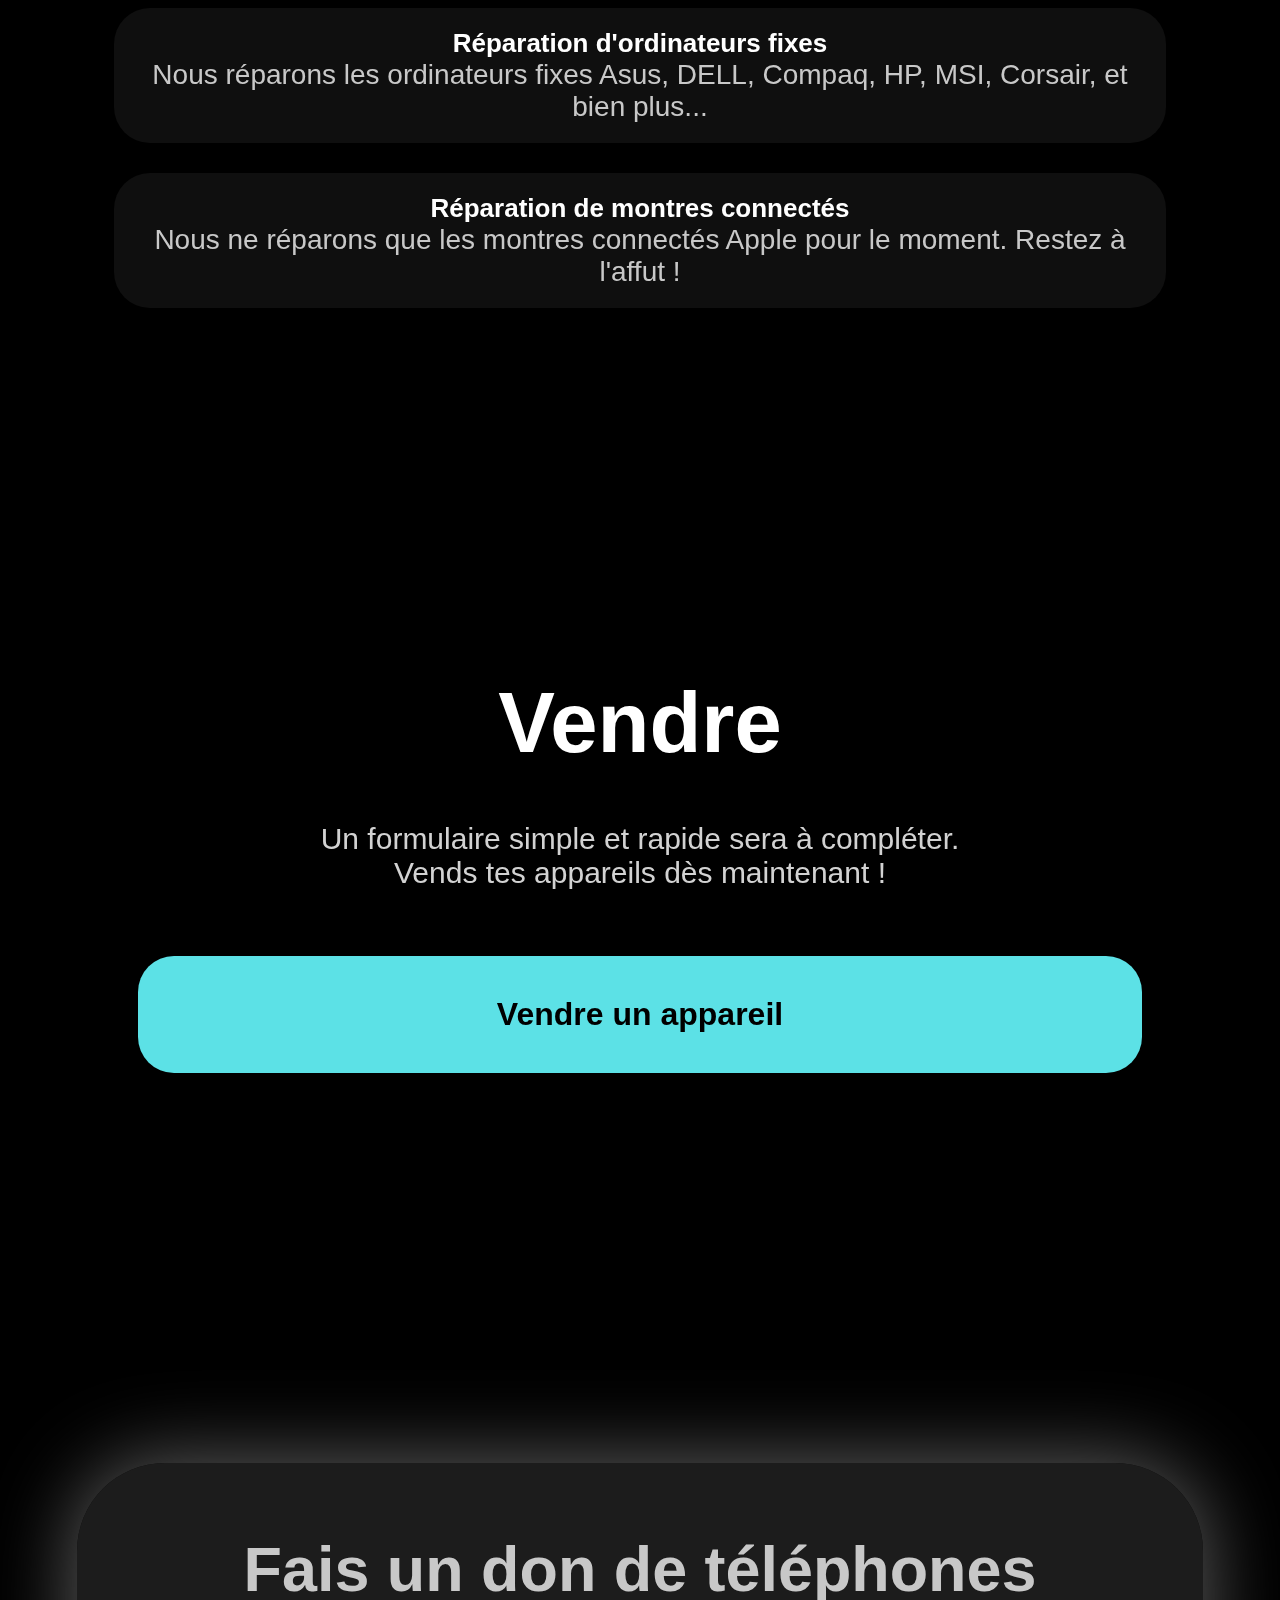
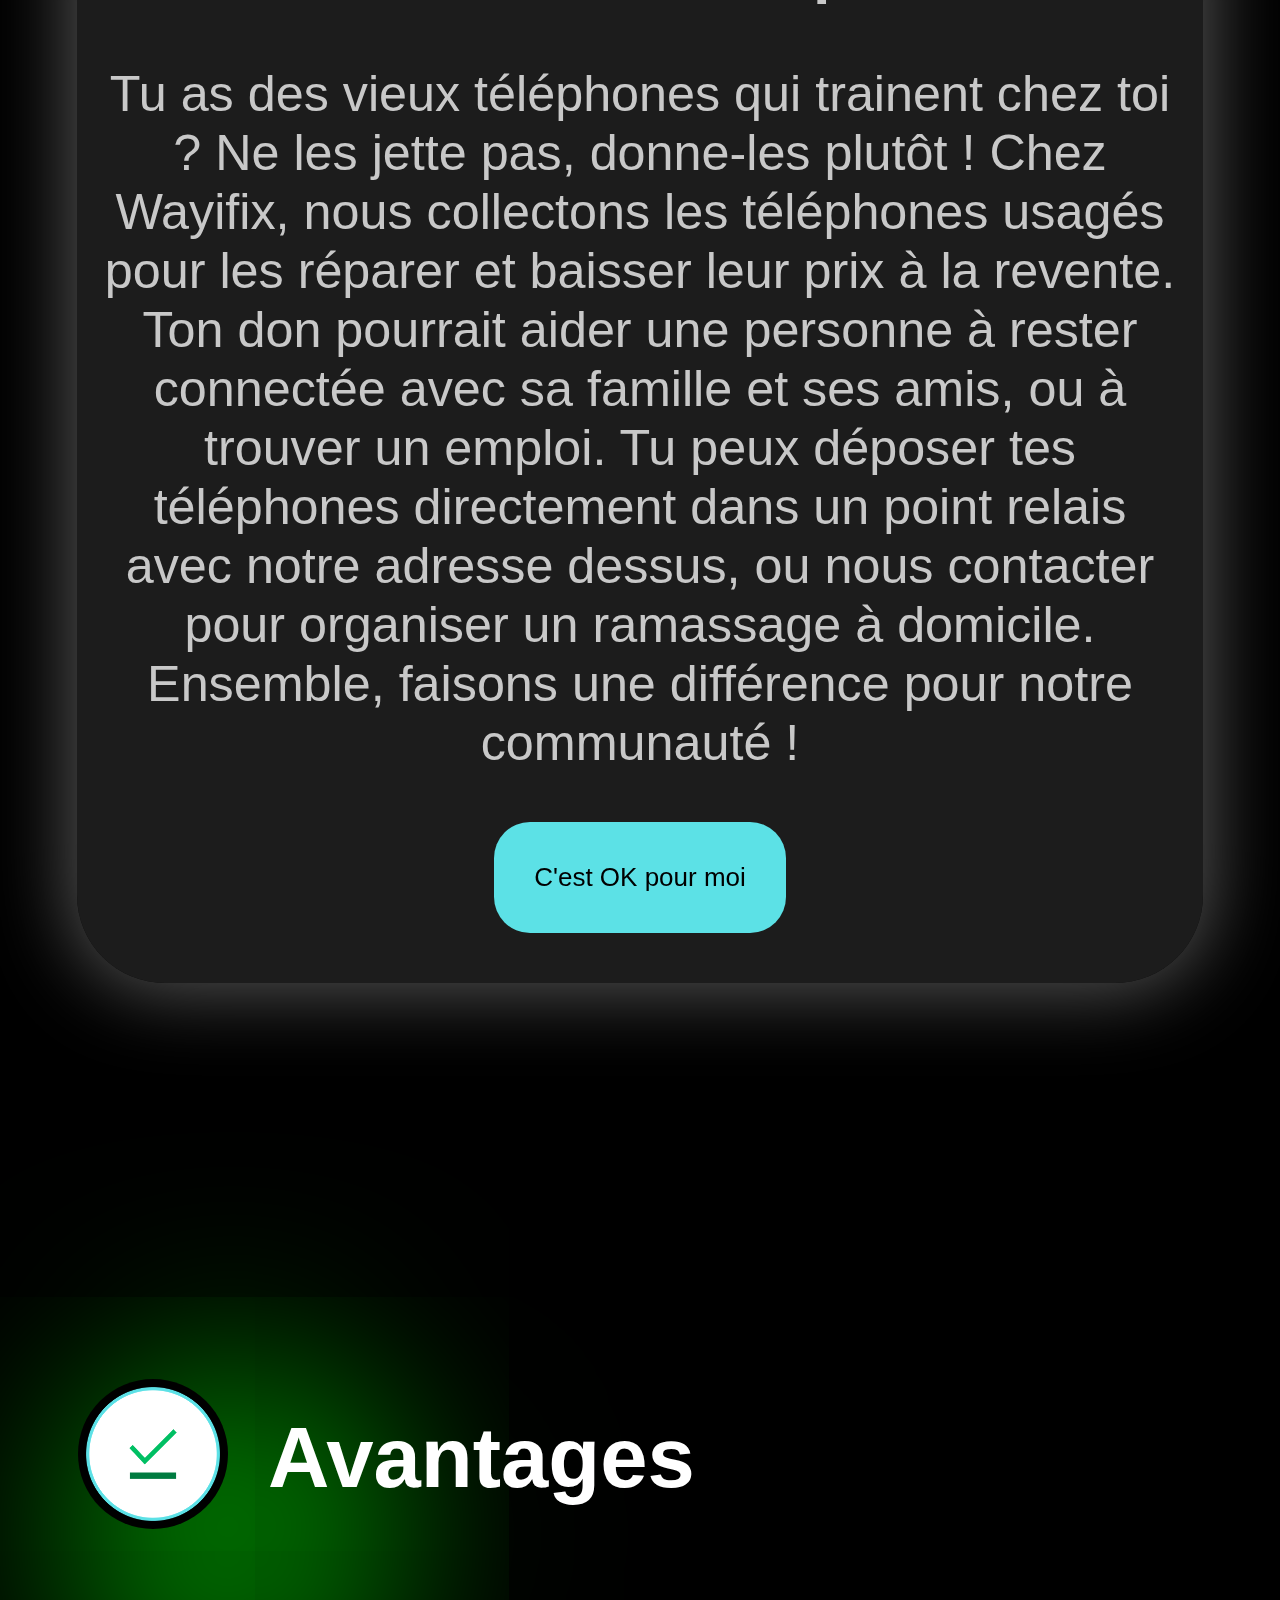
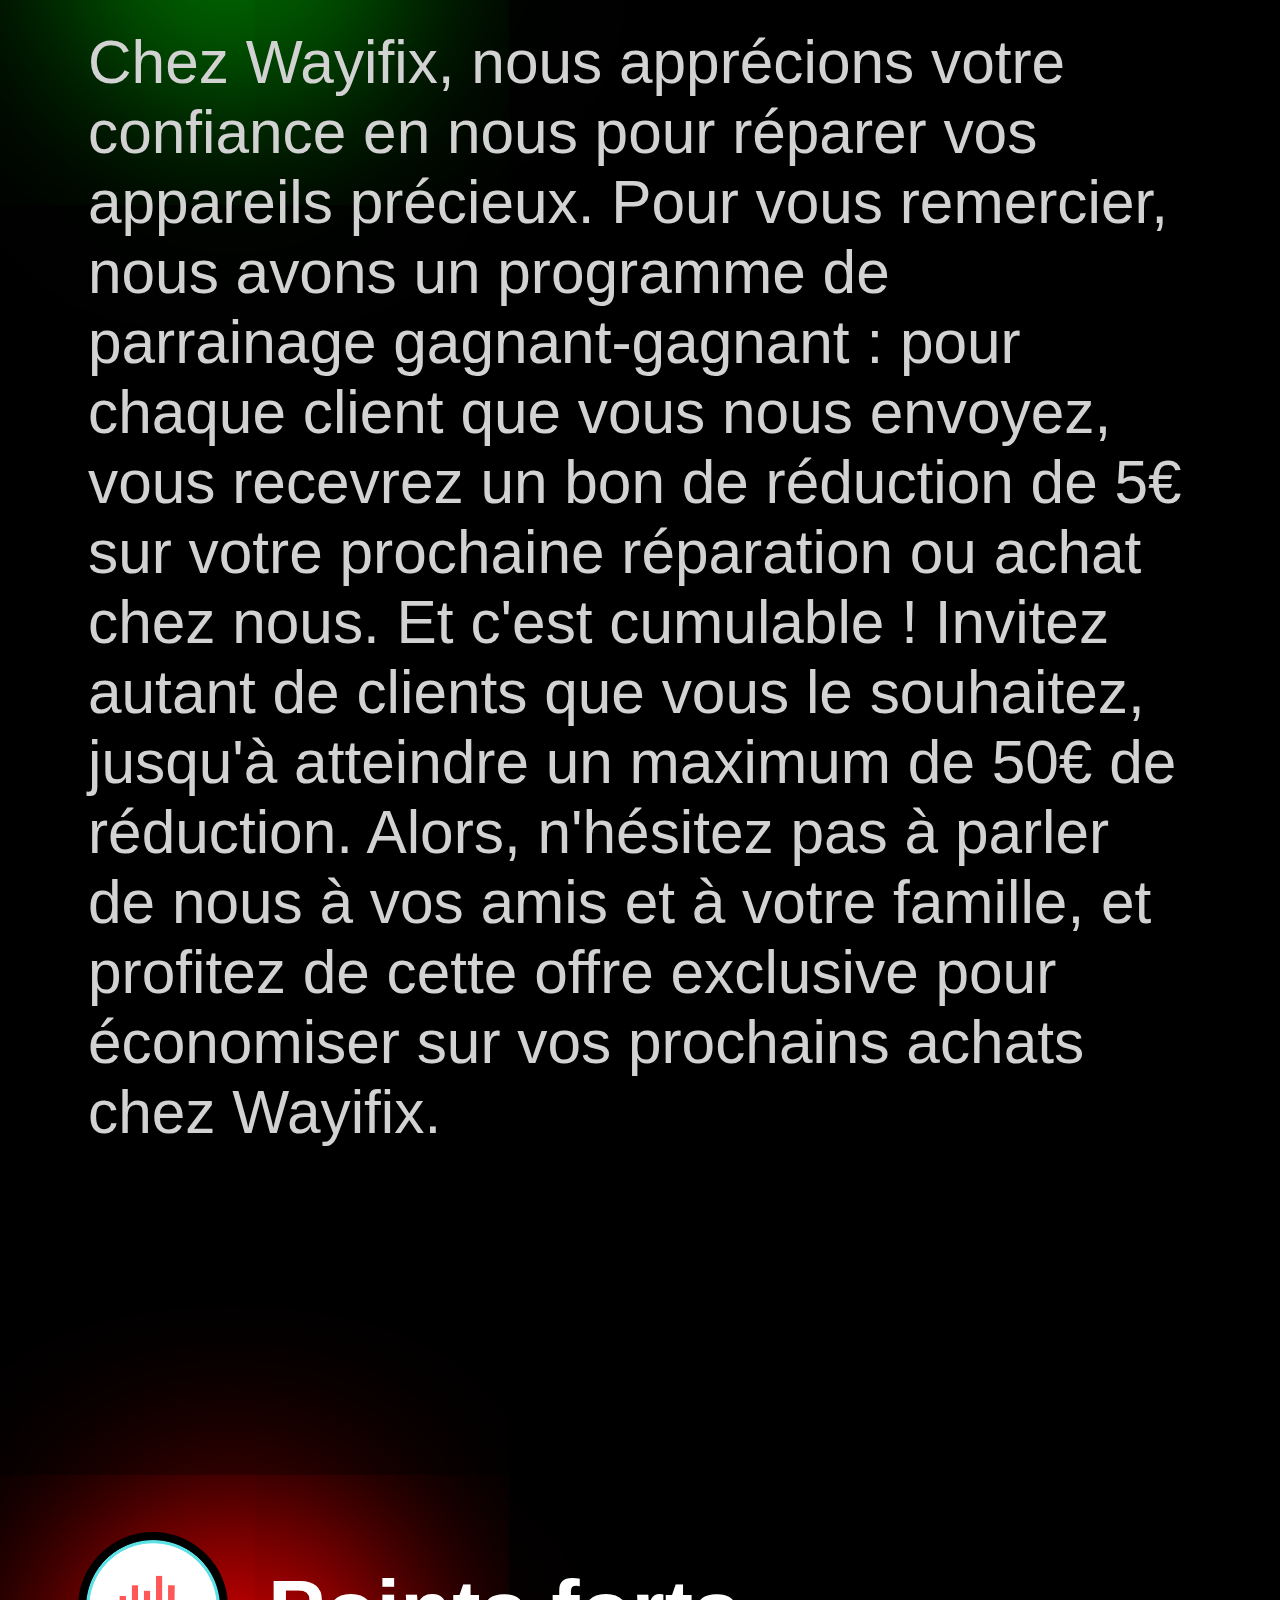
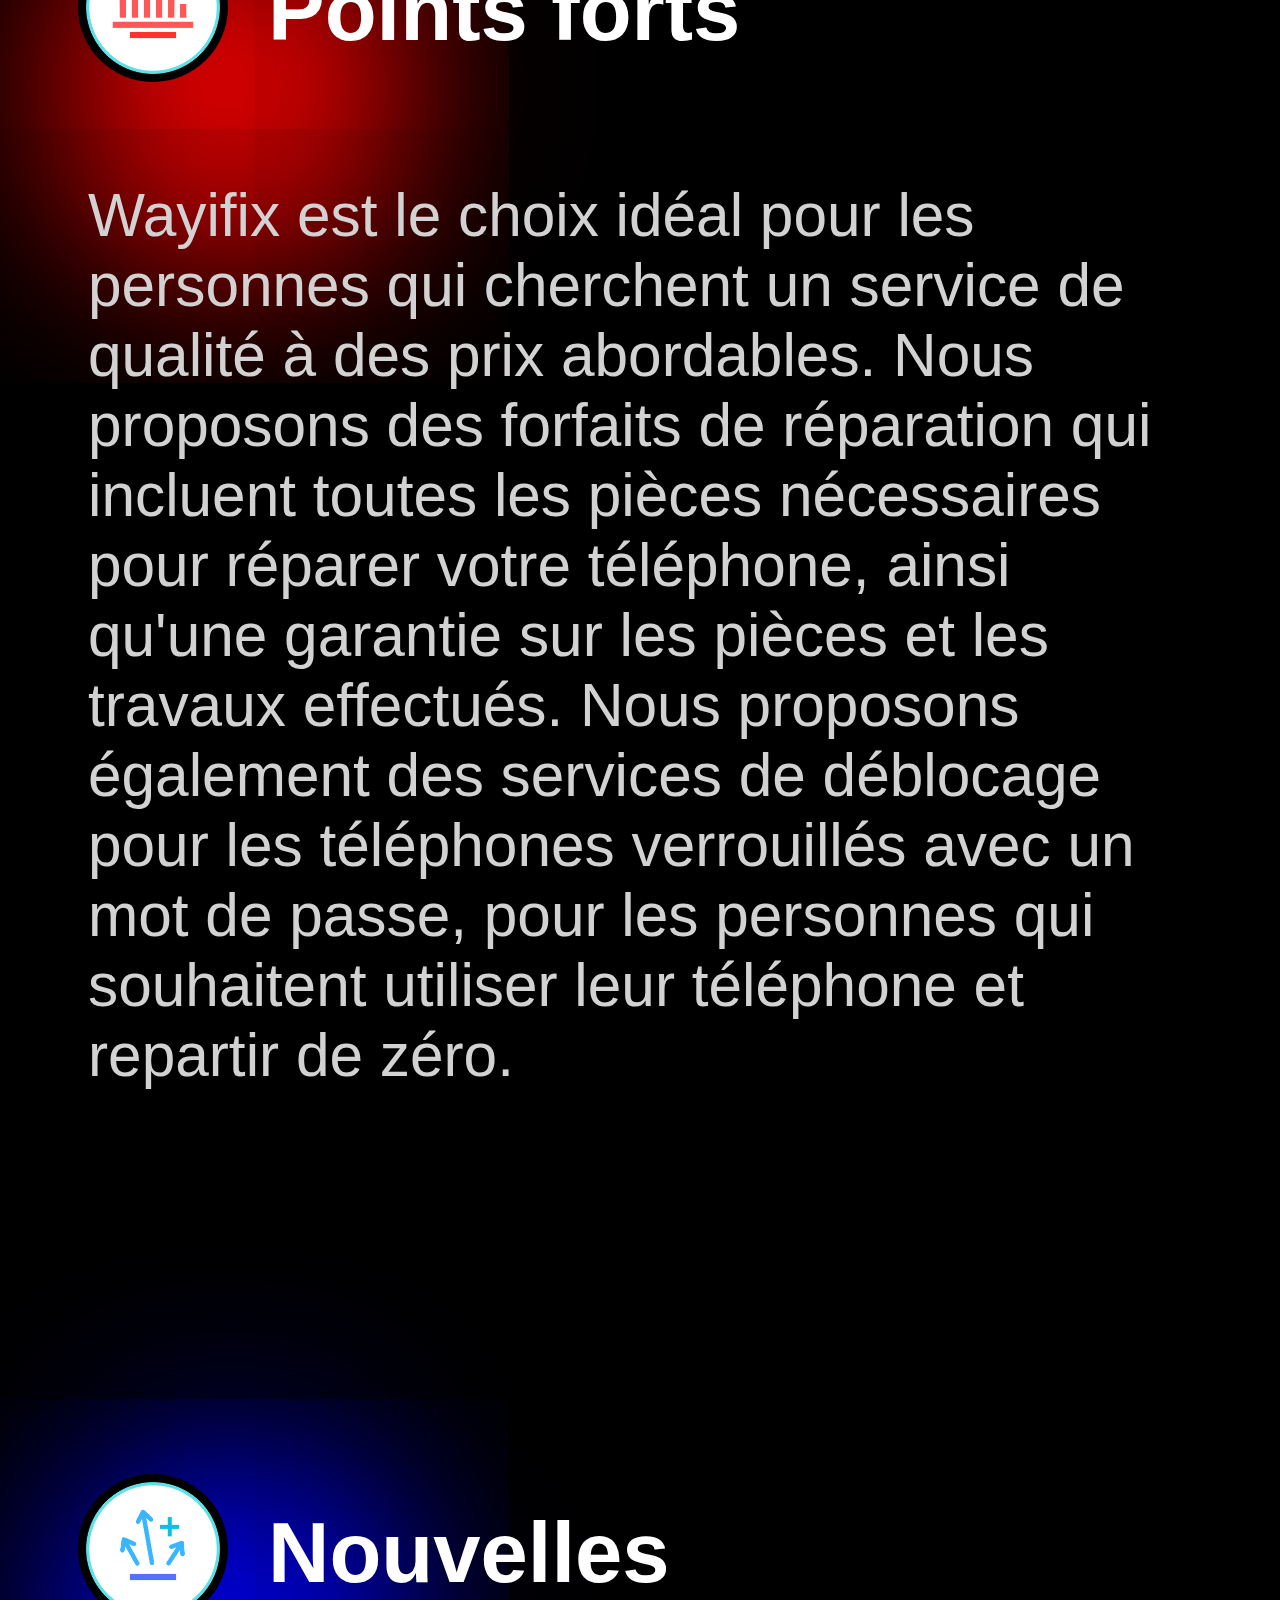
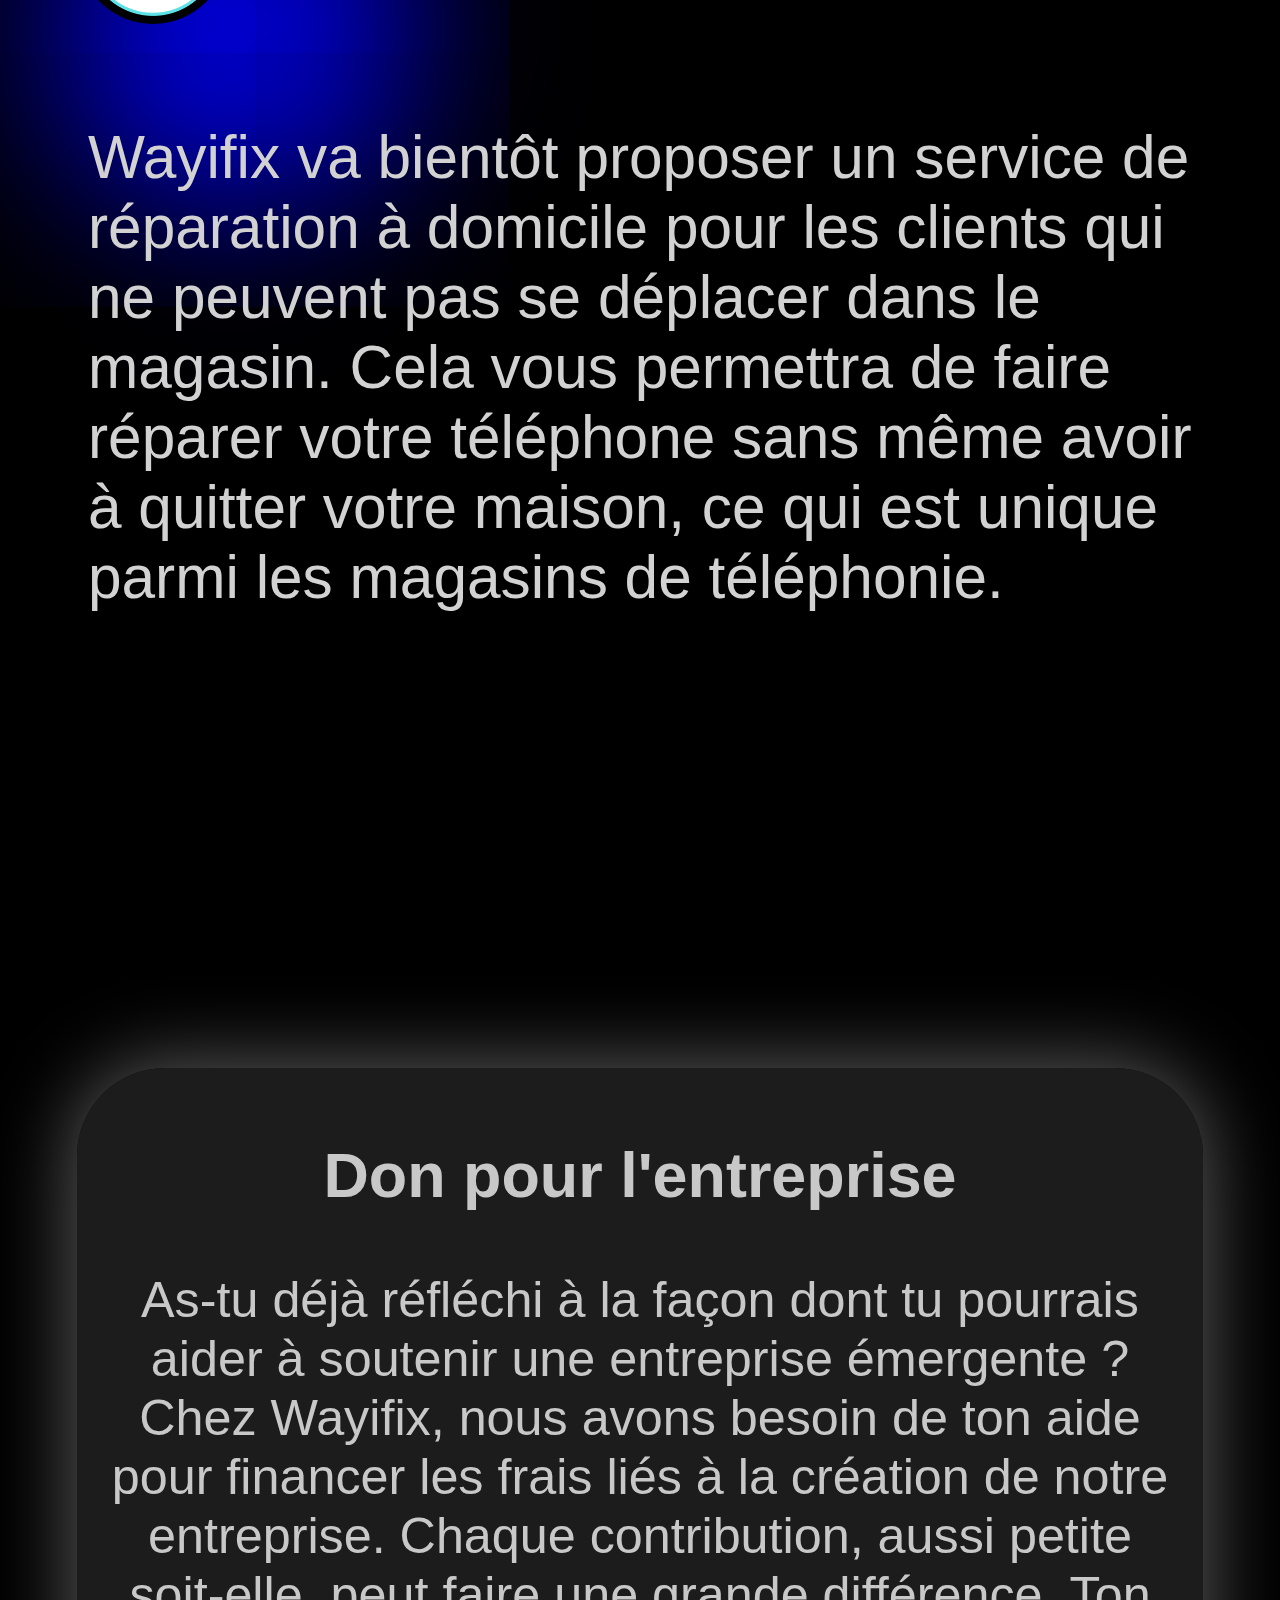
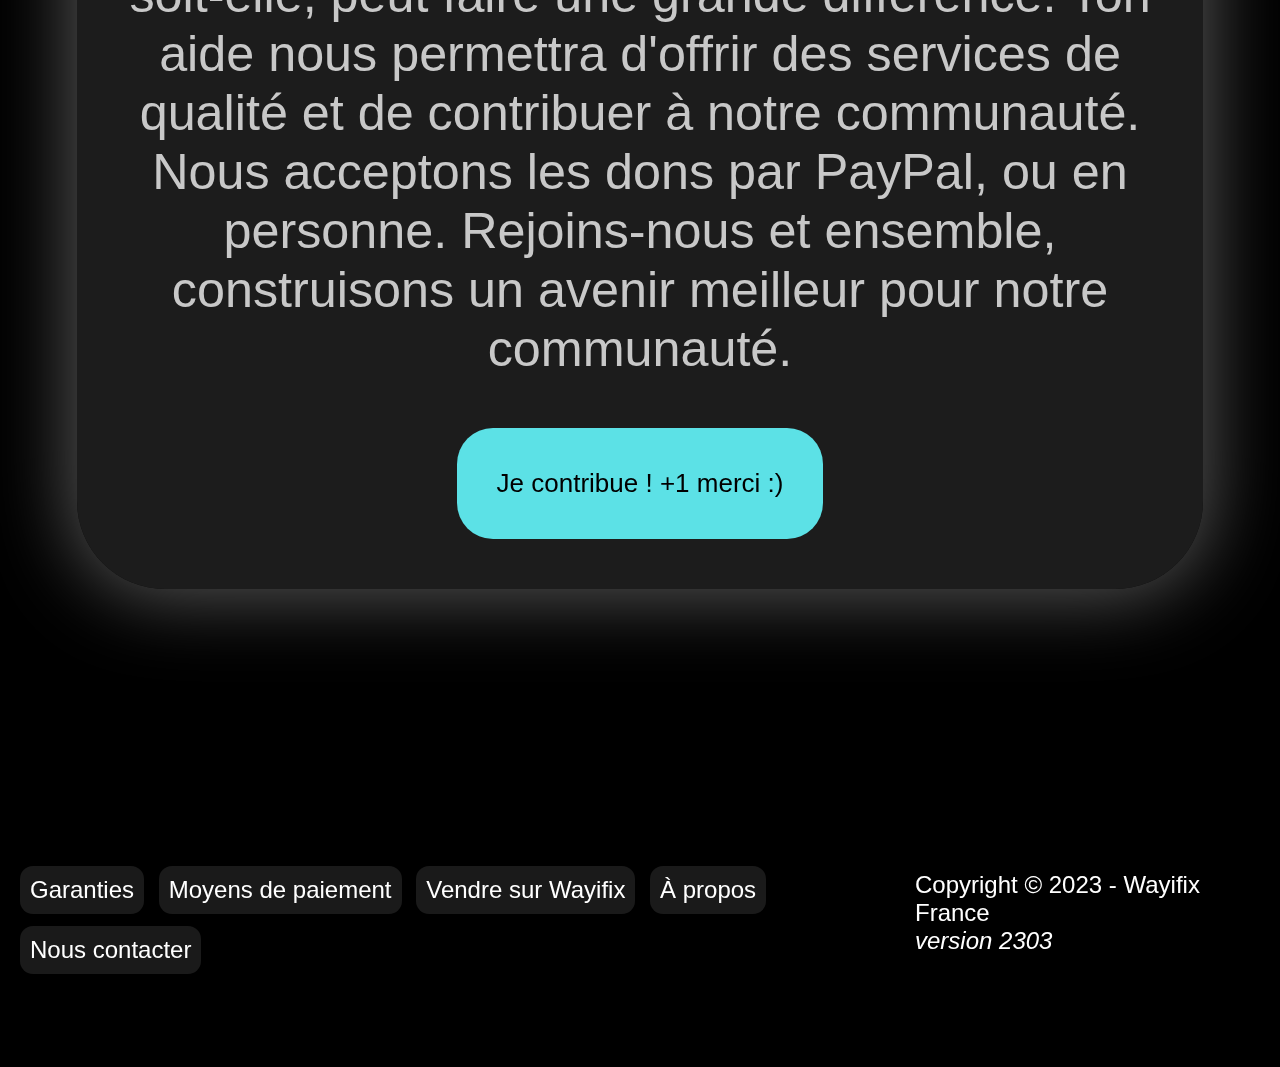
==== commit 51f12e1d: "Update index.html" ====
--- a/index.html
+++ b/index.html
@@ -21,7 +21,7 @@
         </ul>
       </nav>
     </header>
-    <img src="main.jpg" alt="-" class="background-photo">
+    <img src="-.jpg" alt="-" class="background-photo">
     <main>
       <div><a href="menu.html" class="menu-text">•••</a></div>
       <br /><br /><br /><br />
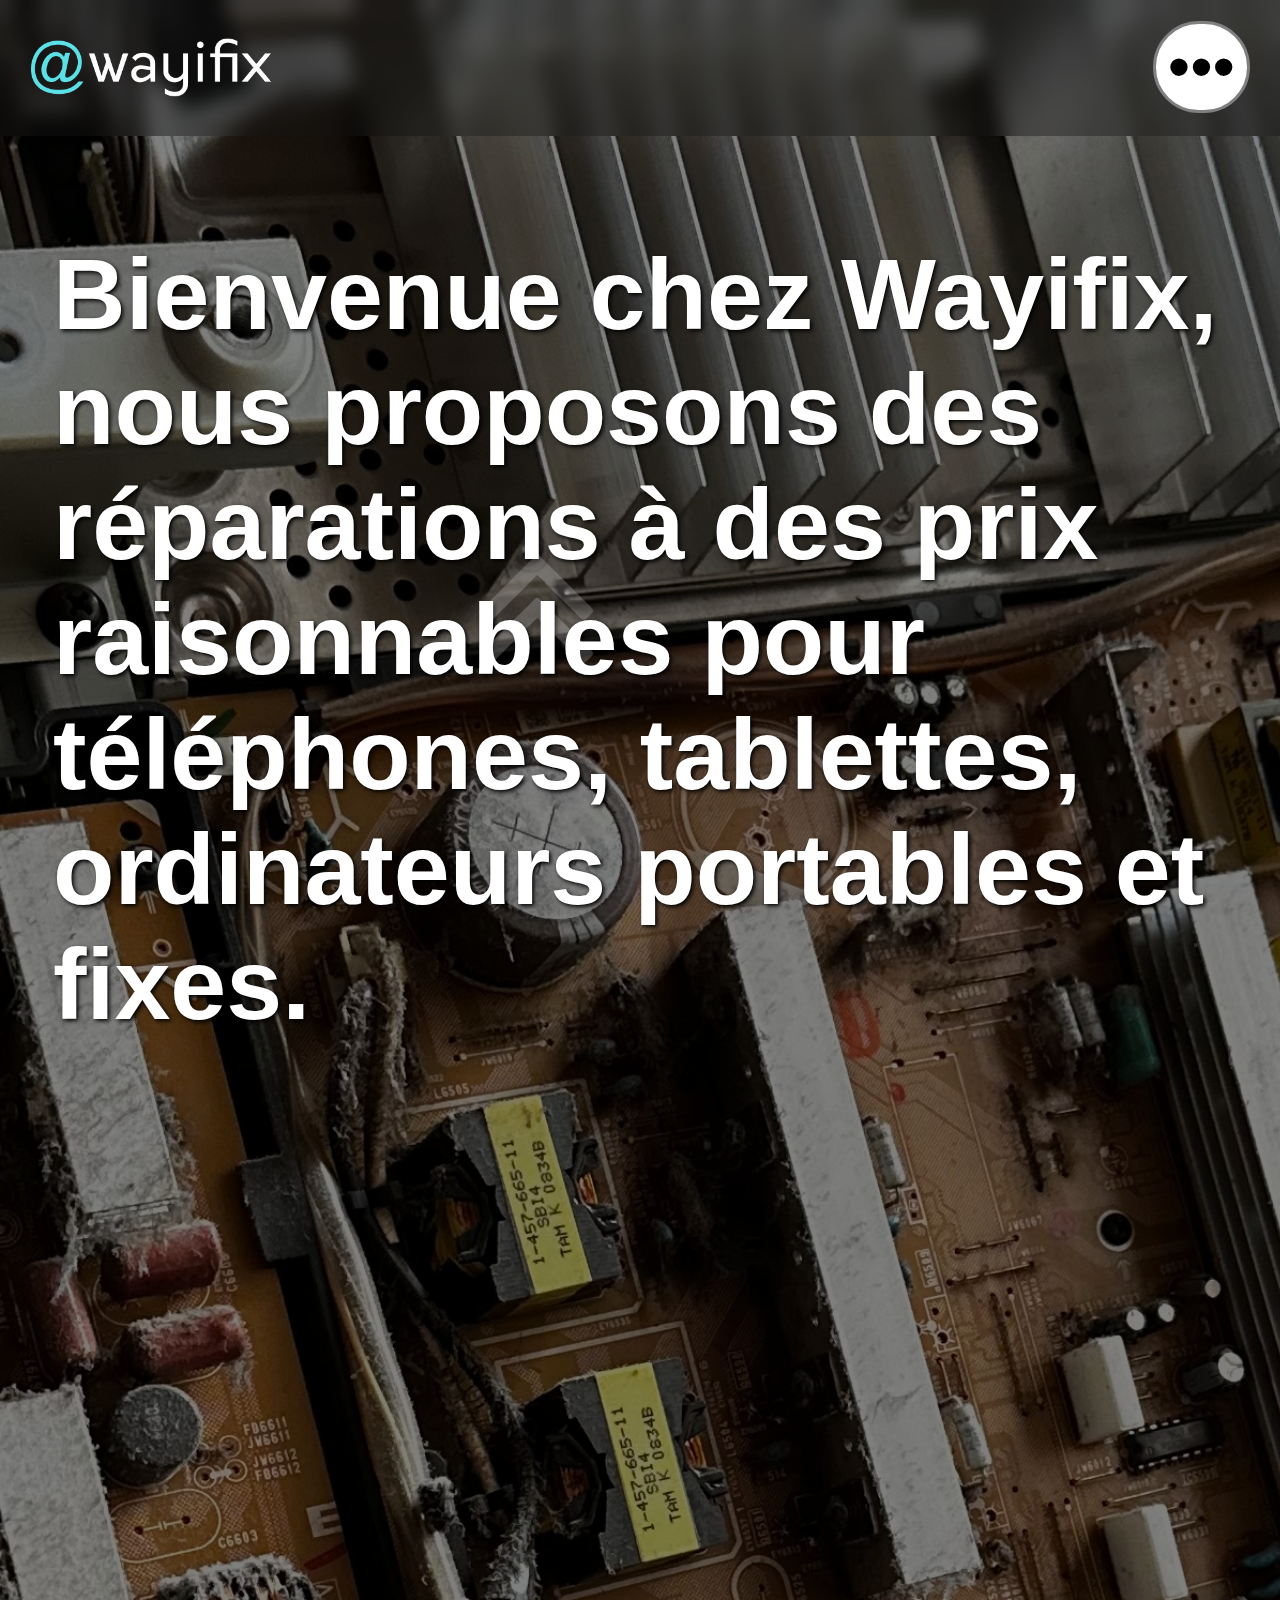
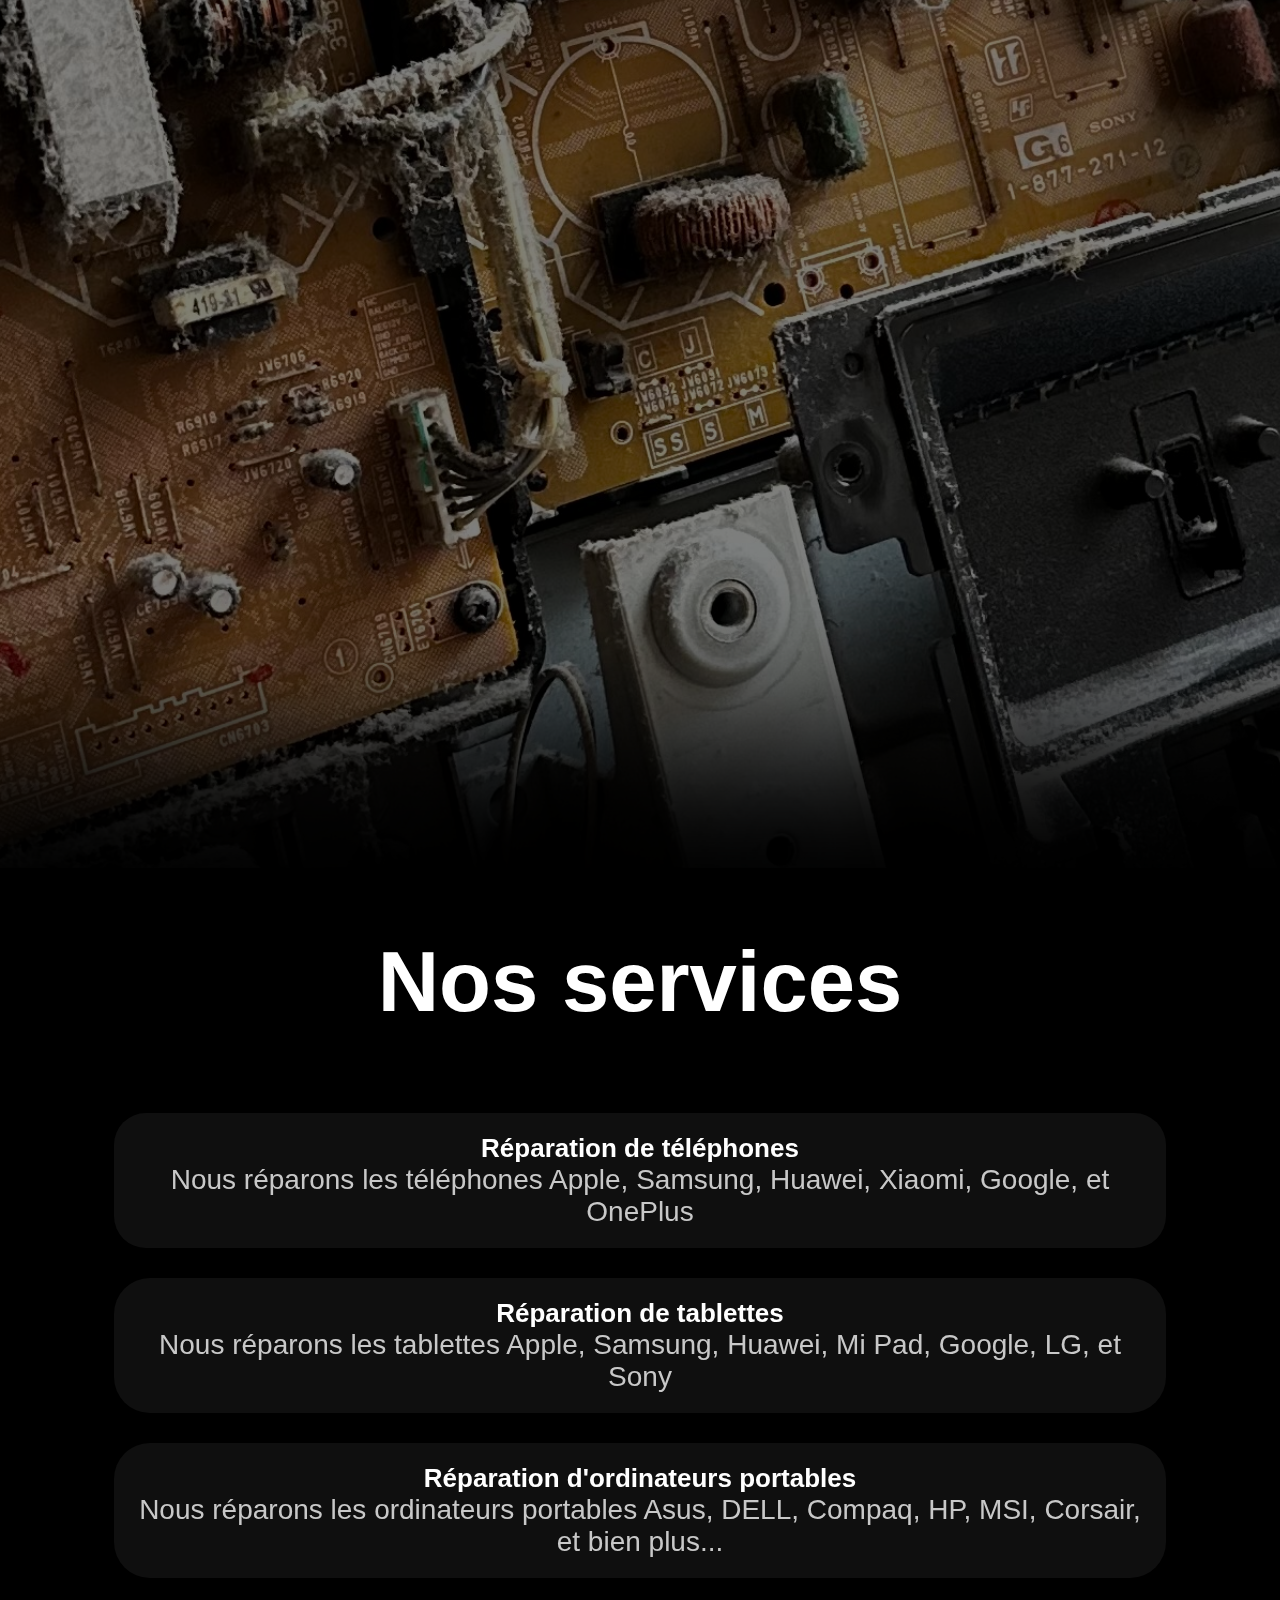
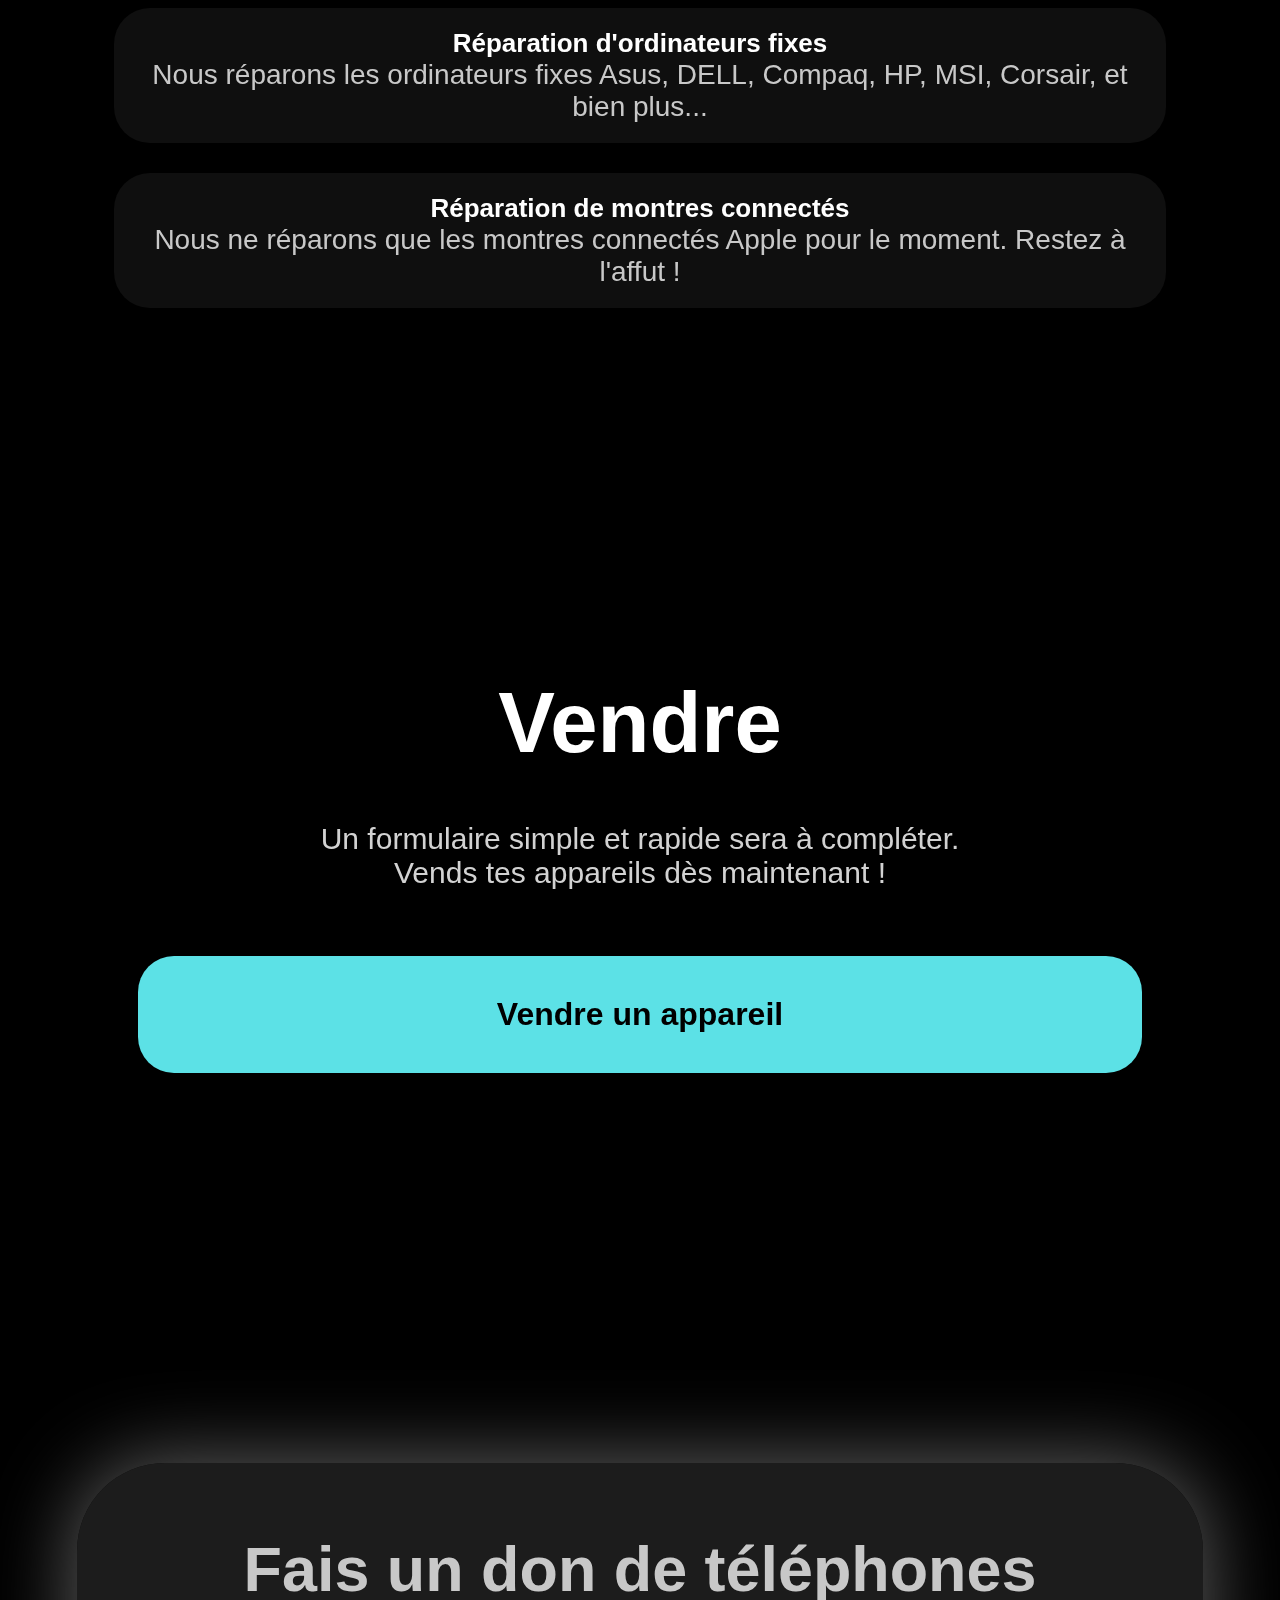
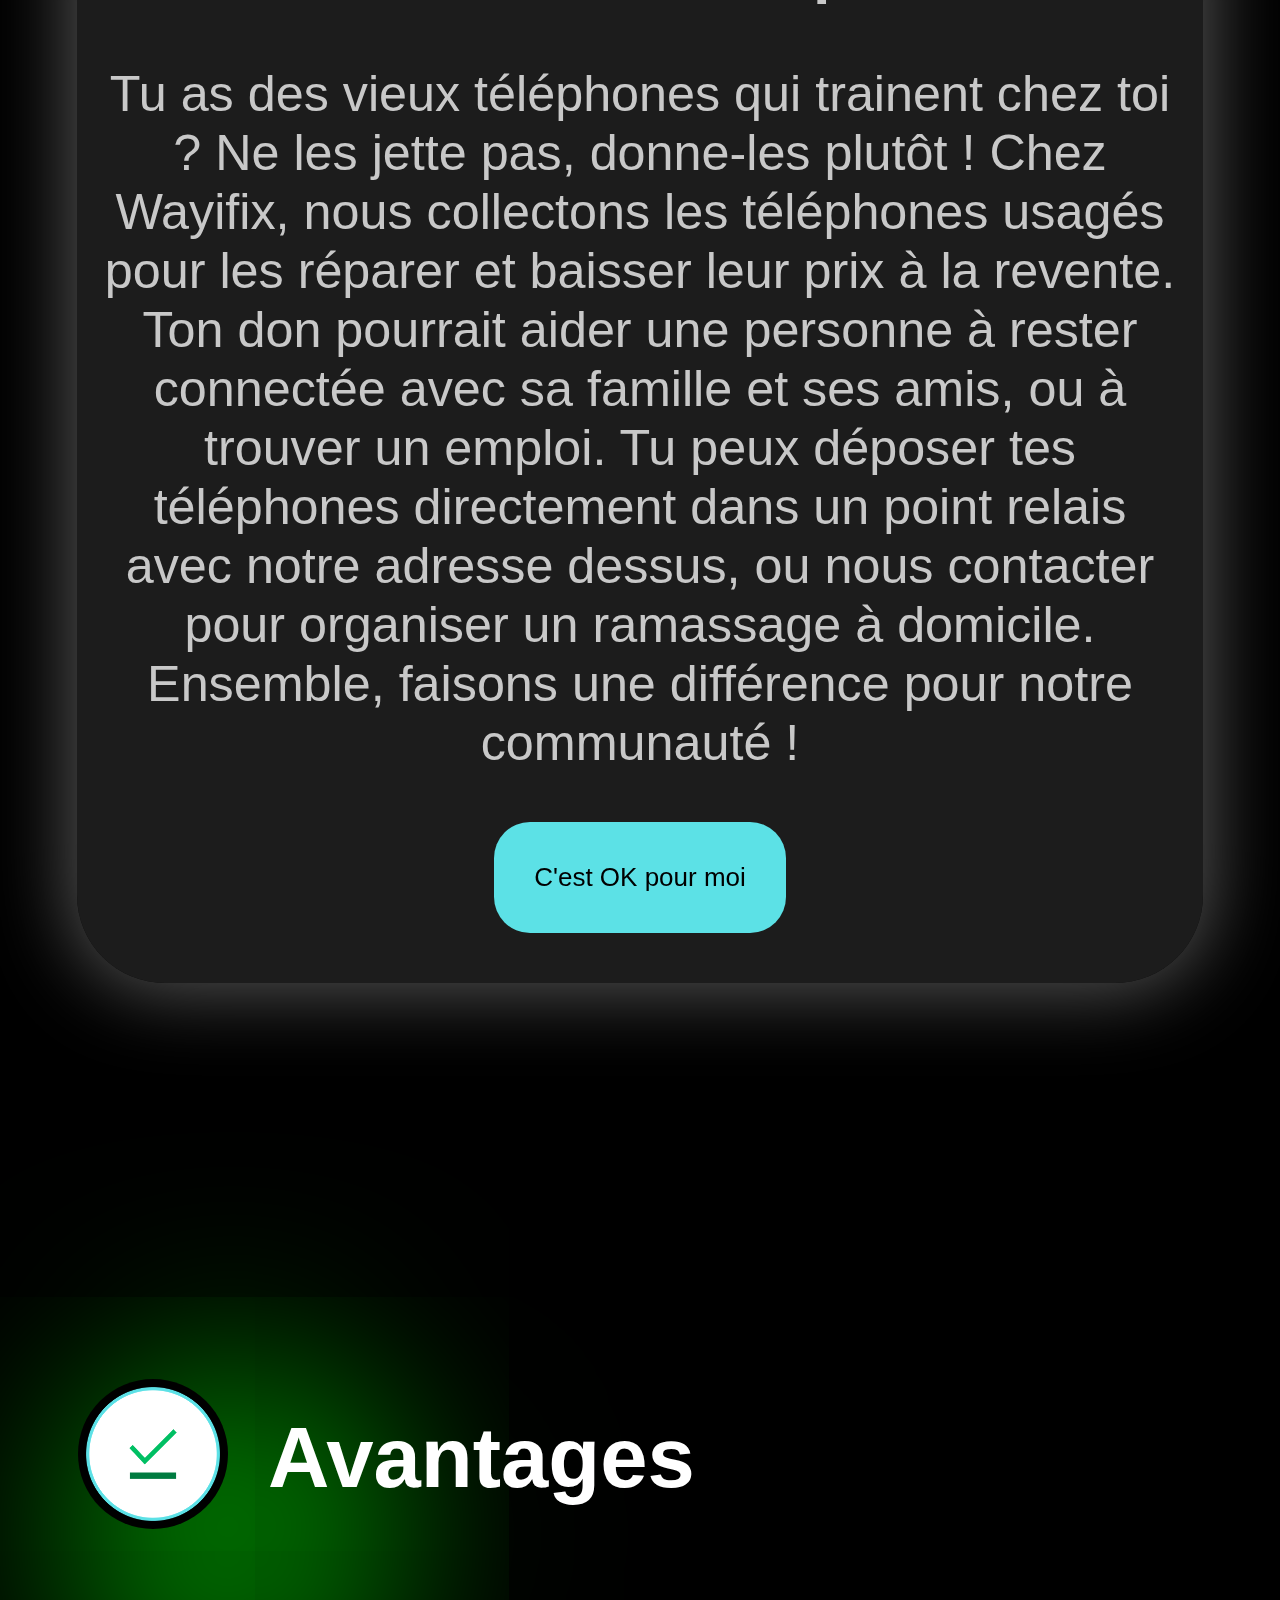
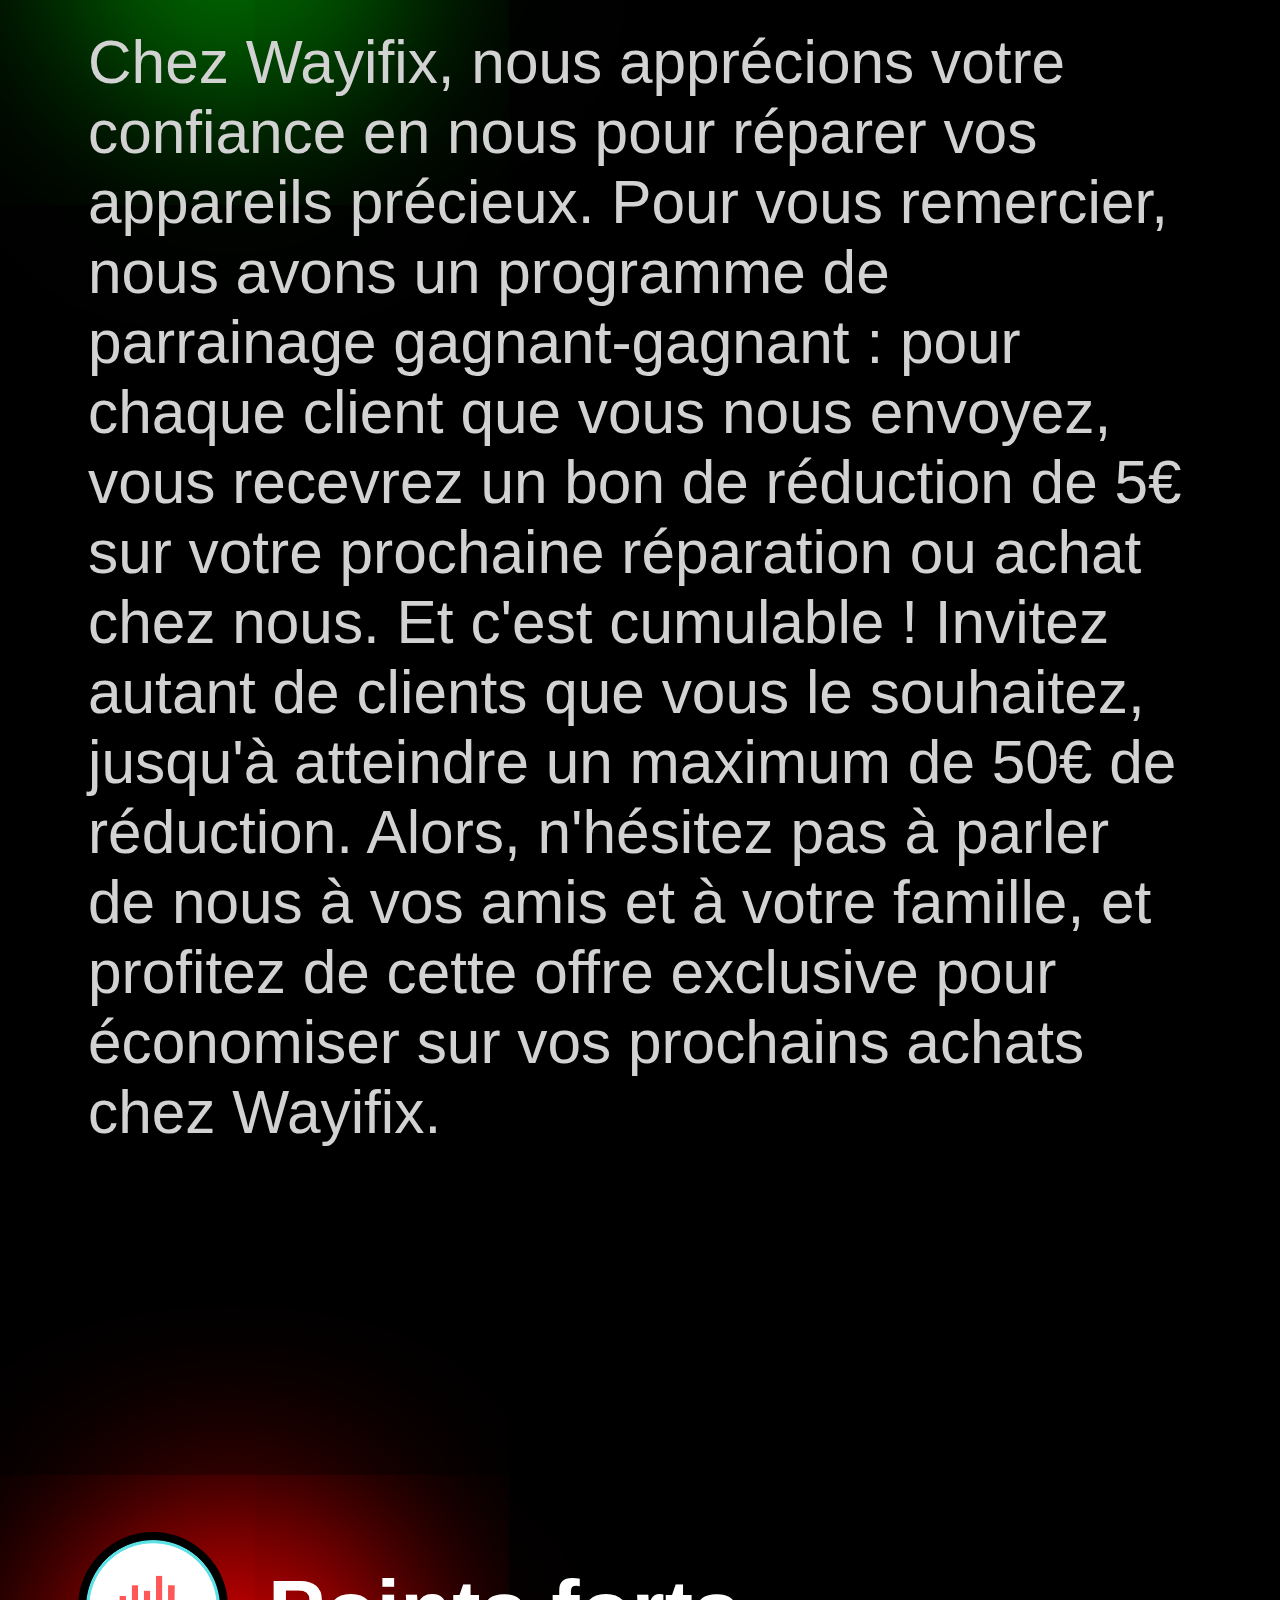
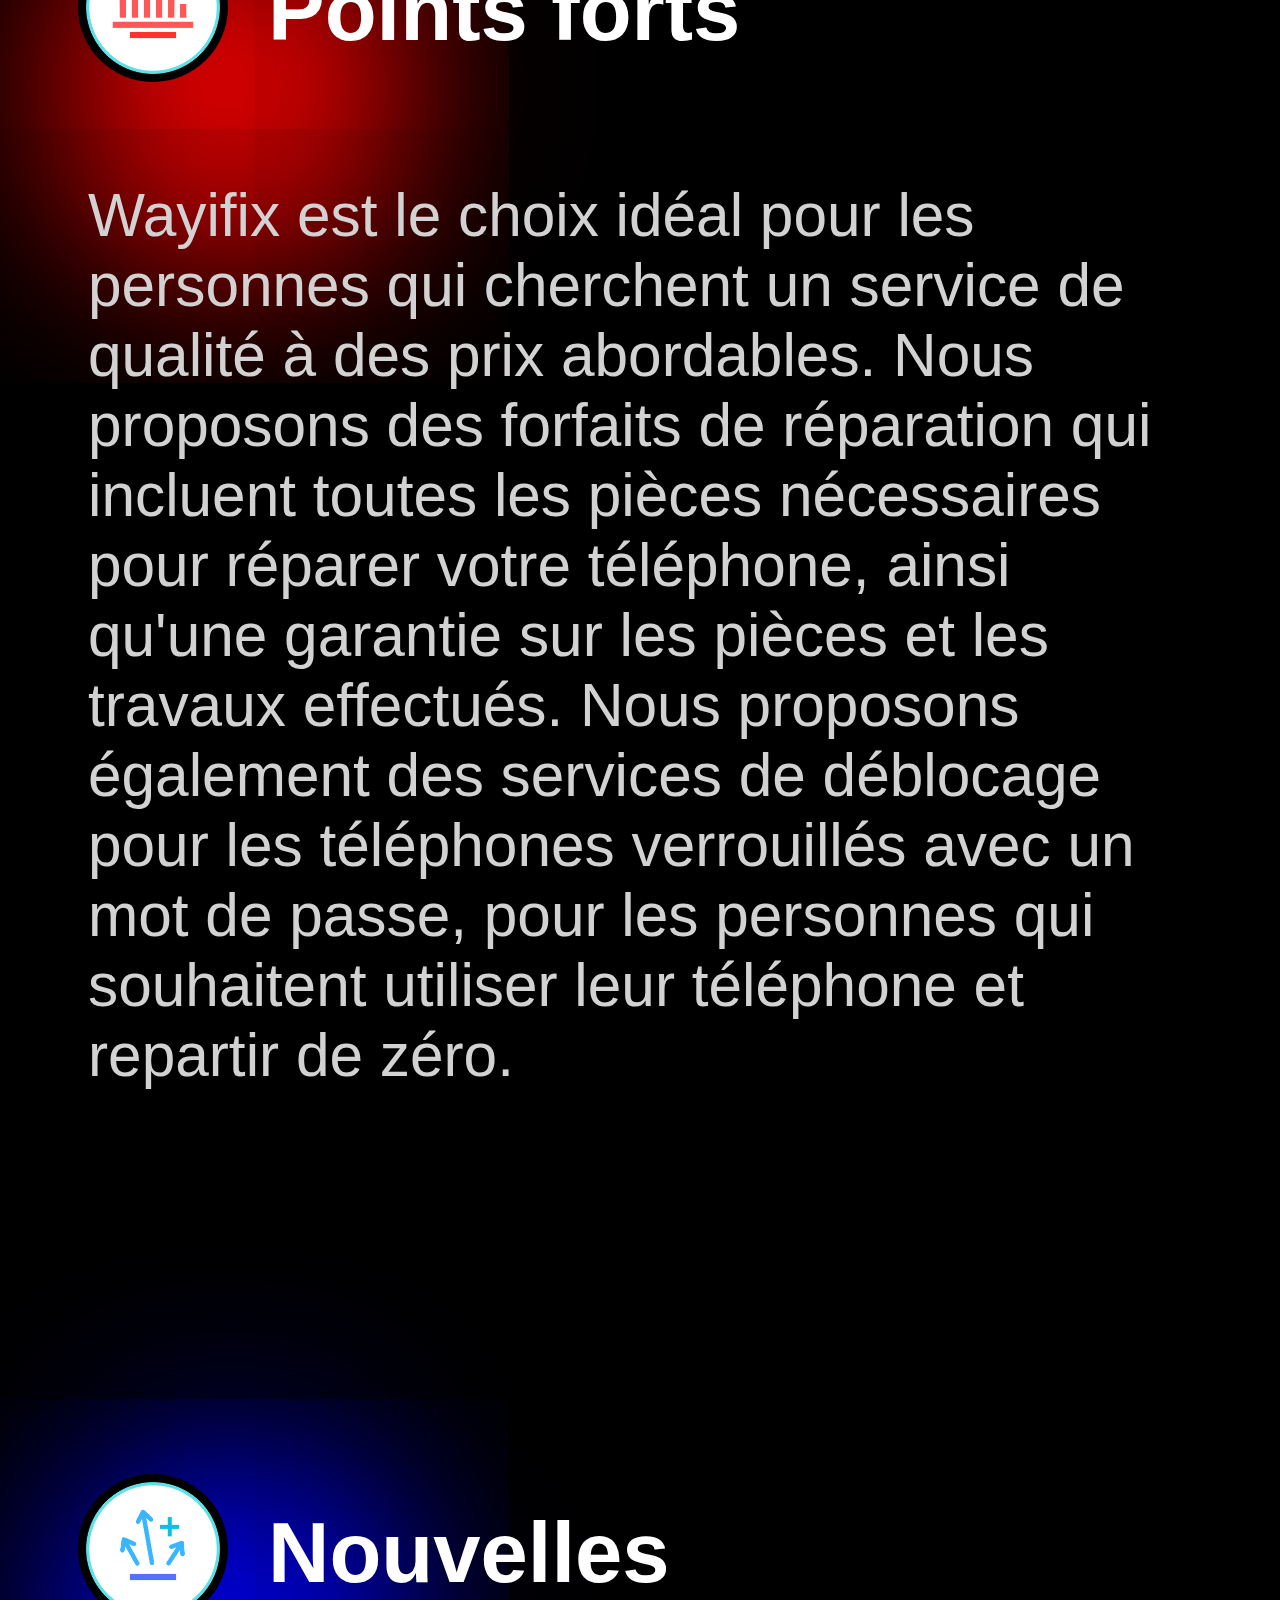
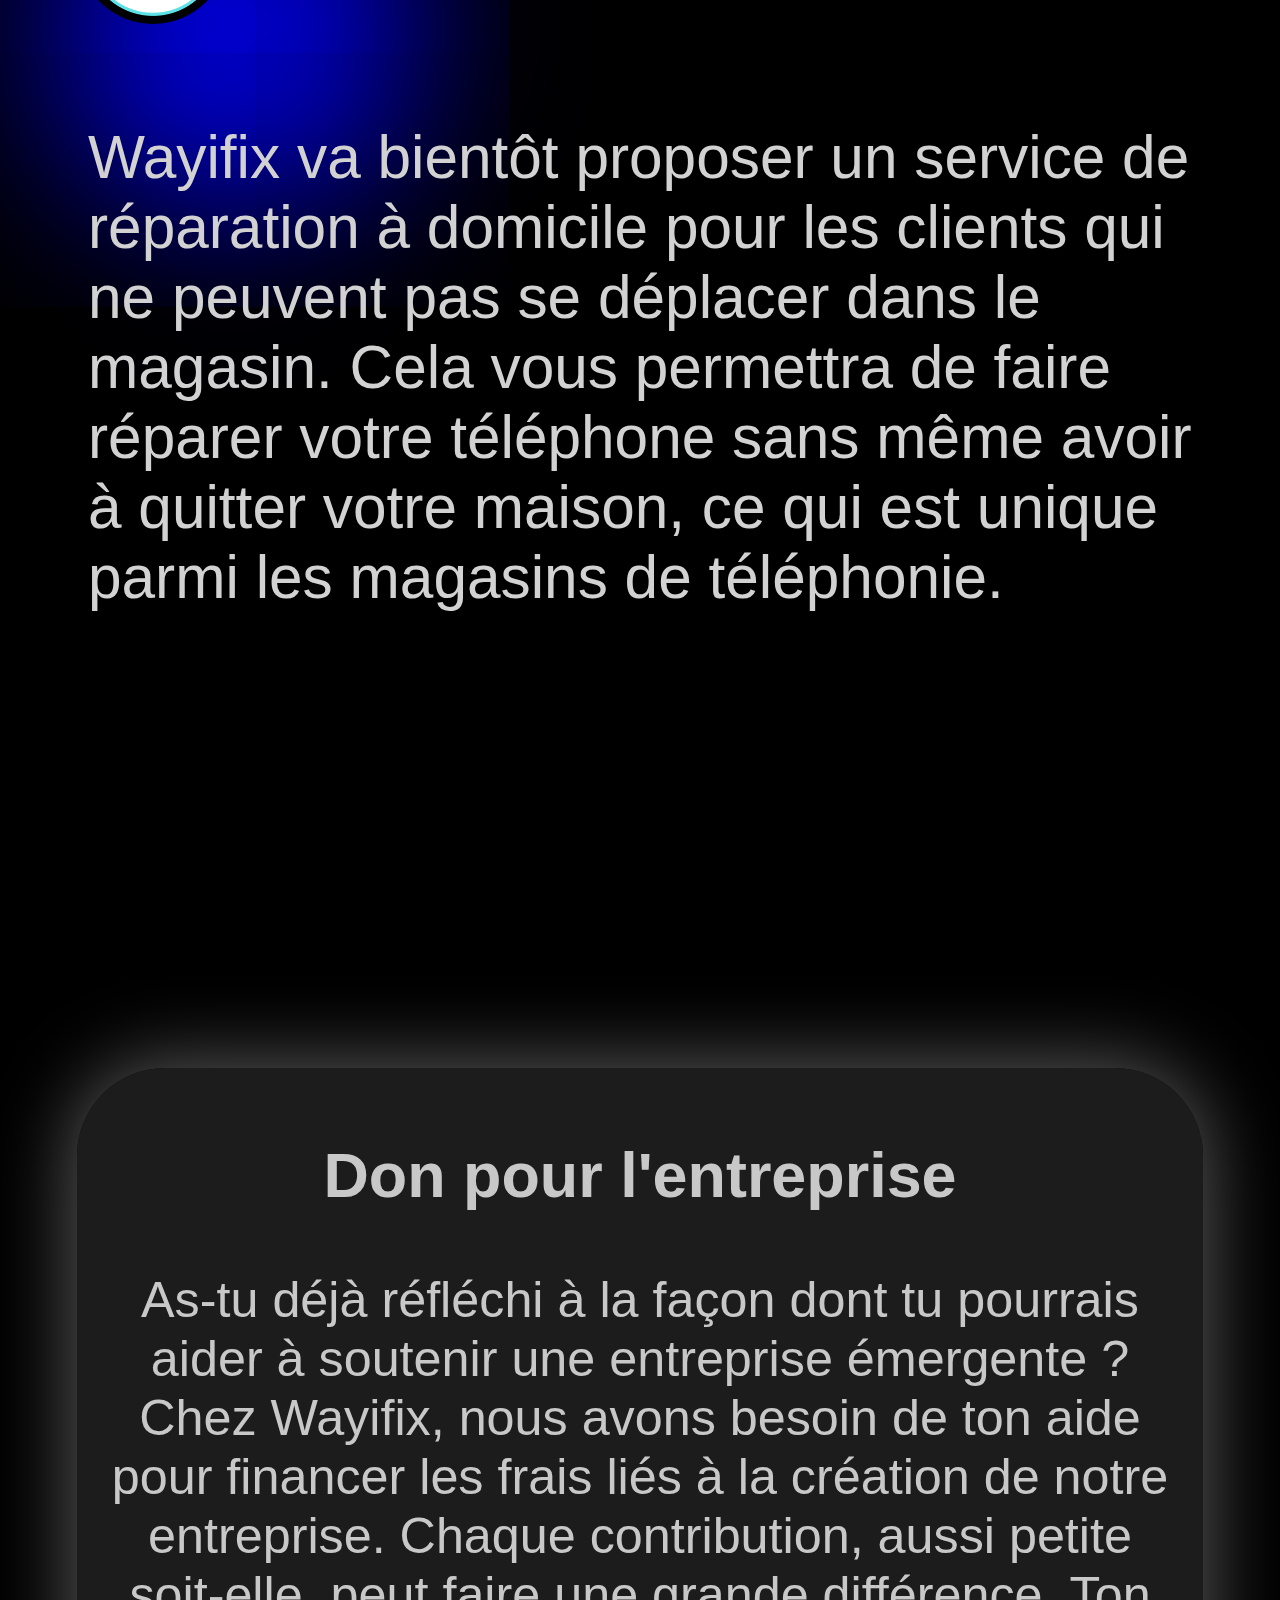
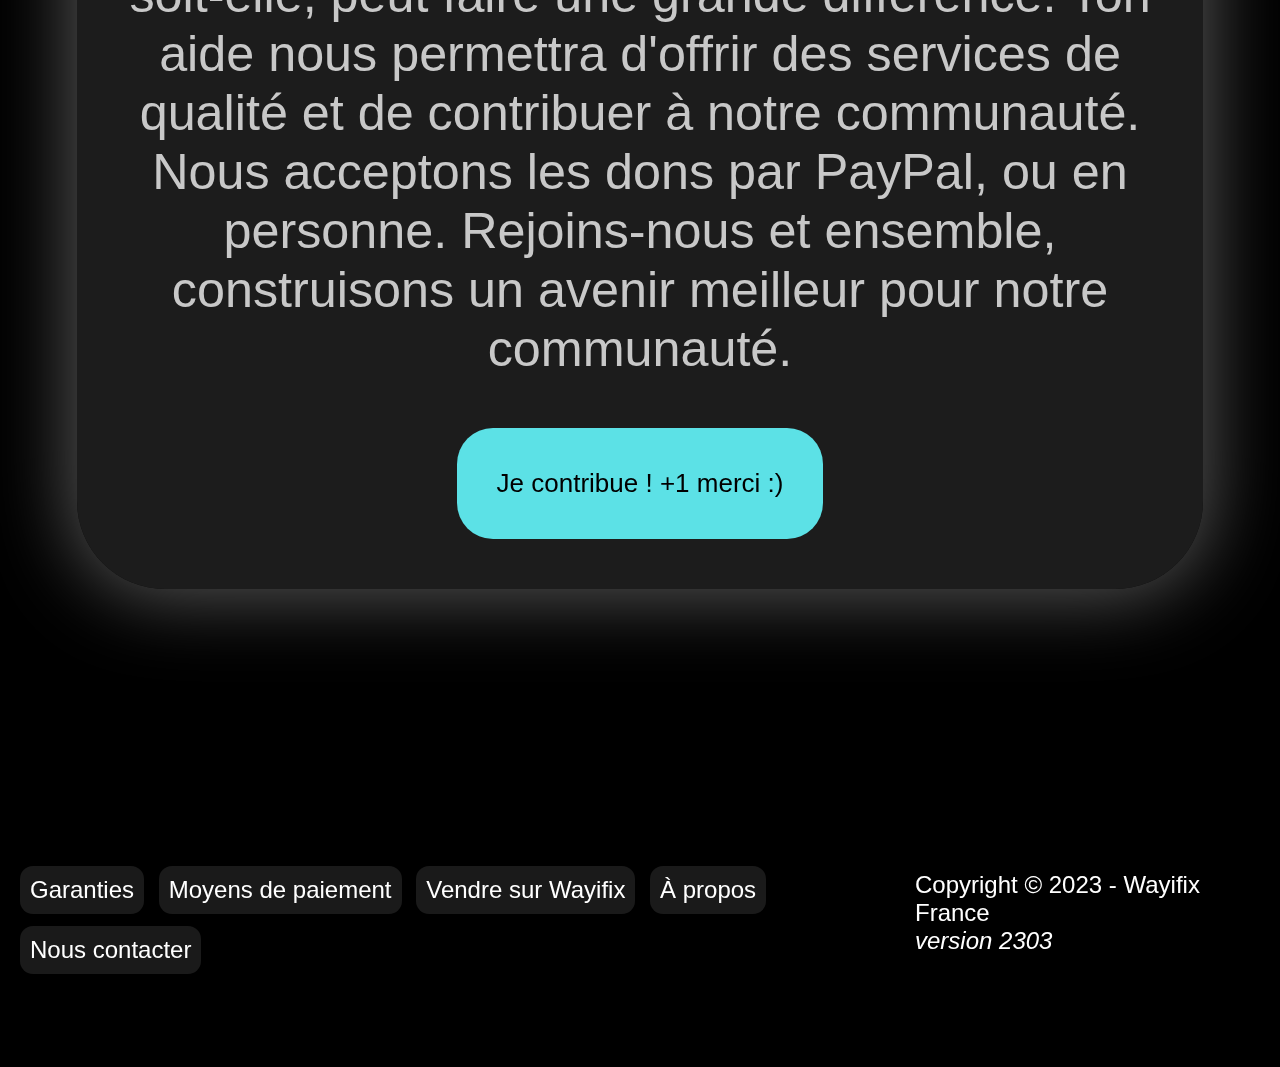
==== commit 2540b62b: "Update index.html" ====
--- a/index.html
+++ b/index.html
@@ -21,7 +21,7 @@
         </ul>
       </nav>
     </header>
-    <img src="-.jpg" alt="-" class="background-photo">
+    <img src="IMG_9962.jpeg" alt="-" class="background-photo">
     <main>
       <div><a href="menu.html" class="menu-text">•••</a></div>
       <br /><br /><br /><br />
